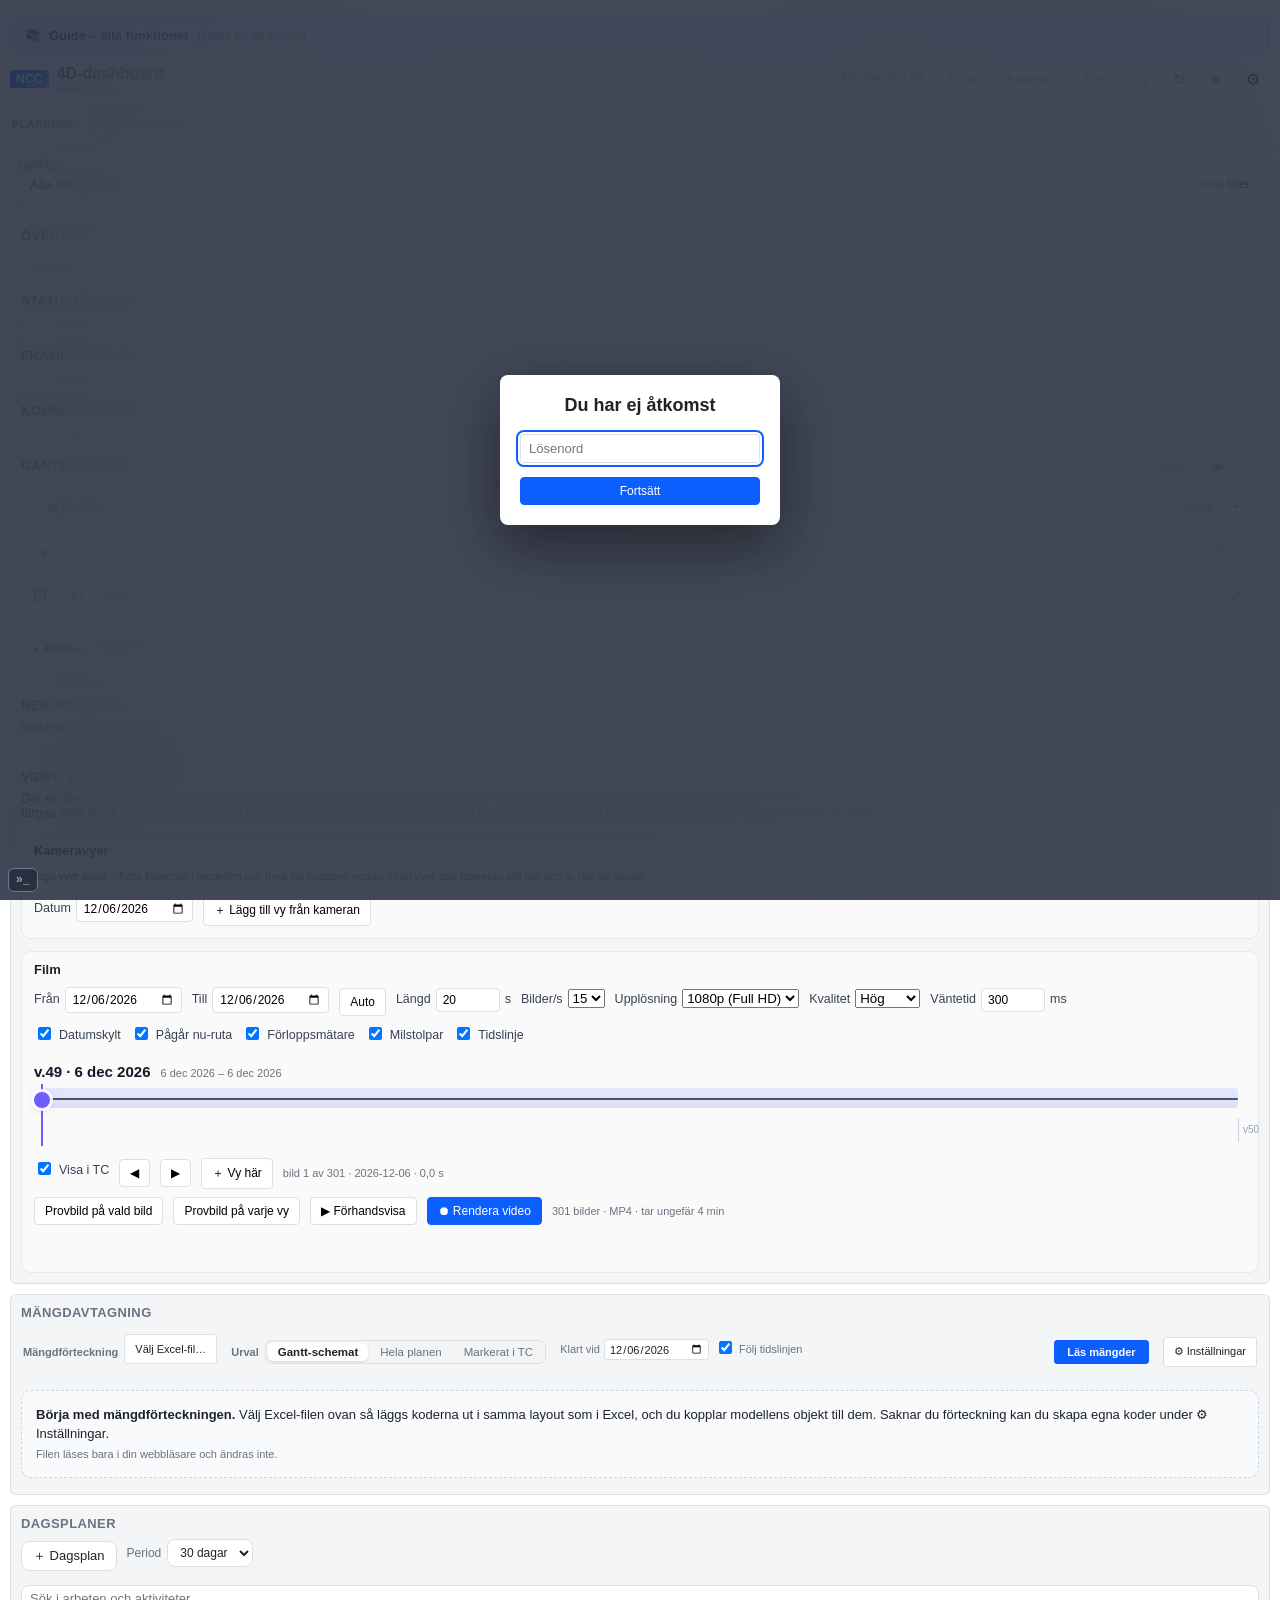
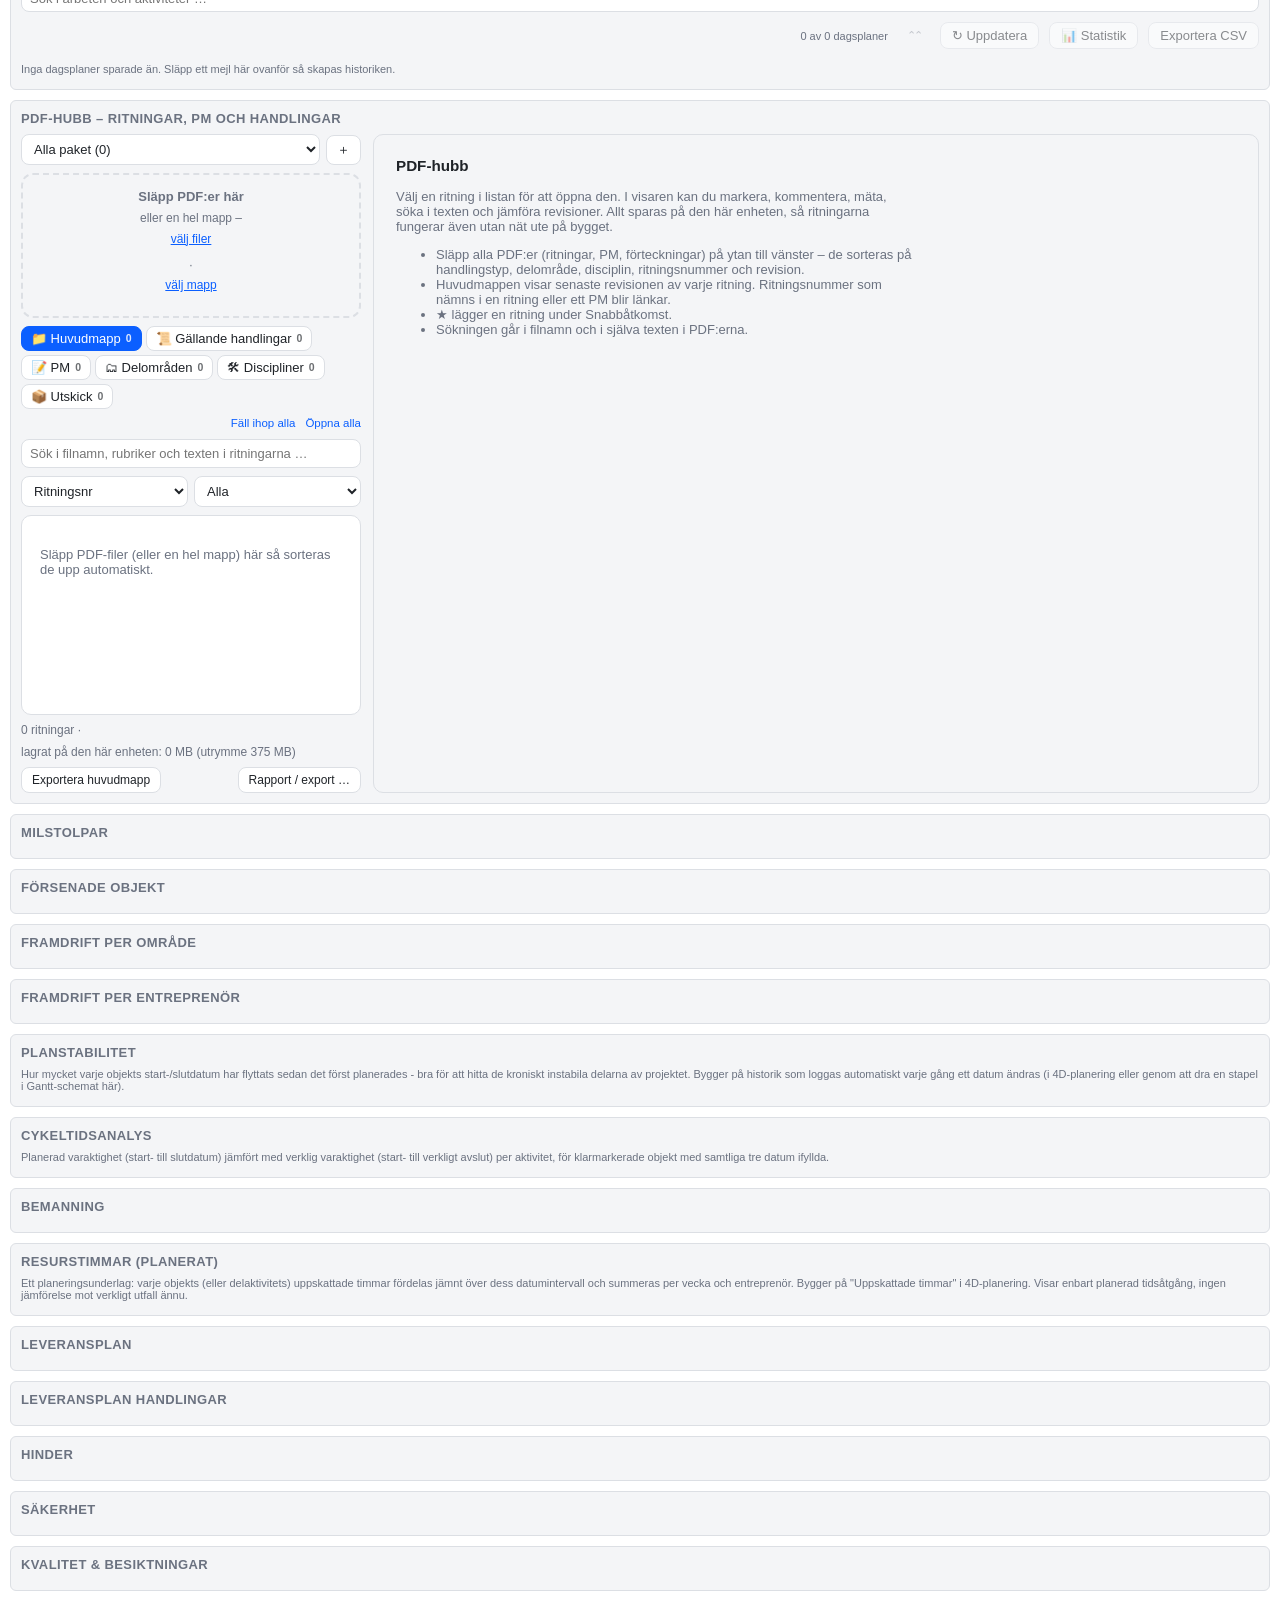
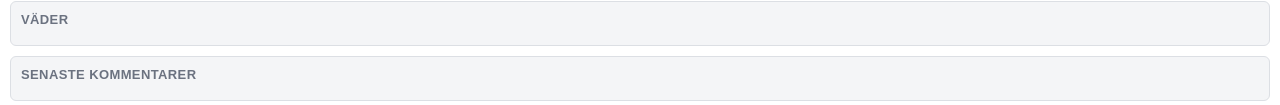
==== docs/index.html @ 1ae5a92c "3D-styrning av: skyddet håller alltid, och av återställer alltid modellen - Skyddet är nu en Proxy s" ====
<!DOCTYPE html>
<html lang="sv">
<head>
  <script>try{var __t=localStorage.getItem('4ddash-theme');if(__t==='dark'||(__t==='auto'&&matchMedia('(prefers-color-scheme: dark)').matches))document.documentElement.setAttribute('data-theme','dark');}catch(e){}</script>
<meta charset="UTF-8" />
<title>4D-dashboard</title>
<!-- Hemskärmsapp (Victor 2026-10-08): lagd på iPadens hemskärm öppnas dashboarden utan webbläsarens fält –
     helskärm hela tiden, utan systemets helskärm som ett svep nedåt kan stänga. -->
<link rel="manifest" href="app.webmanifest" />
<meta name="apple-mobile-web-app-capable" content="yes" />
<meta name="mobile-web-app-capable" content="yes" />
<meta name="apple-mobile-web-app-title" content="4D-dashboard" />
<meta name="apple-mobile-web-app-status-bar-style" content="default" />
<meta name="theme-color" content="#0f2f73" />
<link rel="apple-touch-icon" href="icon-180.png" />
<link rel="stylesheet" href="style.css?v=20261030163050" />
<script>
/* Självläkning mot webbläsarens cache (Trimble Connect visar ibland en gammal index.html): jämför den inbyggda versionen med version.txt
   (hämtas alltid färsk) och laddar om en enda gång om de skiljer sig. */
(function () {
  window.addEventListener("load", function () {
    try {
      var s = document.querySelector('script[src^="app.js"]'), cur = s ? (s.getAttribute("src").split("v=")[1] || "") : "";
      if (!cur || !window.fetch) return;
      fetch("version.txt?t=" + Date.now(), { cache: "no-store" }).then(function (r) { return r.ok ? r.text() : ""; }).then(function (v) {
        v = (v || "").trim(); if (!/^\d+$/.test(v) || v === cur) return;
        var last = 0; try { last = Number(sessionStorage.getItem("4ddash-selfreload") || 0); } catch (e) { /* */ }
        if (Date.now() - last < 120000) return; // högst en omladdning per två minuter – ingen slinga
        try { sessionStorage.setItem("4ddash-selfreload", String(Date.now())); } catch (e) { /* */ }
        location.reload();
      }).catch(function () { /* offline: inget */ });
    } catch (e) { /* */ }
  });
})();
</script>
<script src="error-guard.js"></script>
<script src="https://components.connect.trimble.com/trimble-connect-workspace-api/index.js"></script>
</head>
<body>

  <!-- Lösenordsgrind - visas tills rätt lösenord angetts, se app.js -->
  <div id="accessGate" class="access-gate">
    <div class="access-box">
      <h2>Du har ej åtkomst</h2>
      <input type="password" id="accessPassword" autocomplete="off" placeholder="Lösenord" />
      <div id="accessError" class="warning hidden">Fel lösenord.</div>
      <button id="btnAccessSubmit" class="primary">Fortsätt</button>
    </div>
  </div>

  <div id="app">

    <details id="appGuide" class="app-guide">
      <summary><span class="app-guide-ic">📚</span> Guide – alla funktioner <span class="app-guide-sub">(klicka för att öppna)</span></summary>
      <div class="app-guide-body">
        <p>Kort översikt. <a href="guide.html" target="_blank" rel="noopener">Öppna hela guiden →</a></p>
        <ul>
          <li><b>Gantt-schema</b>: <i>Staplar</i>/<i>Tavla</i>, period, gruppera, färga, filter och sök (🔍), baseline och verkligt, pilar, <b>Uppdatera</b>, <b>Helskärm</b> (⛶) och <b>Dölj knappar</b>. <a href="guide.html#gantt" target="_blank" rel="noopener">Guide</a></li>
          <li><b>3D-lägen</b> (raden <i>3D</i> över Gantten): <b>Alla</b> · <b>Kopplade</b> · <b>Okopplade</b> · <b>⏱ Tid</b>. <b>Läs in modeller</b> läser in modellerna aktiviteterna är kopplade till. <a href="guide.html#tid" target="_blank" rel="noopener">Guide</a></li>
          <li><b>⏱ Tid</b>: dragstreck över Gantten, spelare, Från/Till/Auto, färger och <b>opacitet per status</b> (0 = osynligt), <i>Klart</i>-opacitet, <i>Kommande</i>, <b>Pulsera pågående</b> (▾), <b>Markera pågående</b>. Tidslinje-ikonen vid Helskärm slår på dragaren även med dolda knappar.</li>
          <li><b>Ctrl-klick</b> på flera aktiviteter: <i>Visa i 3D</i> / <i>Bara dessa</i>. <b>💬 Bubblor</b>: info-bubbla vid objekten i TC.</li>
          <li><b>Redigera</b>: dra/dubbelklicka, <i>Väntar på</i> med glapp, <b>＋ Aktivitet</b>, <b>Temporär</b>, <b>Rivning</b>, <b>Egen färg efter slut</b>, <b>Objekt i aktiviteten</b> (✕ tar bort ett objekt). <a href="guide.html#redigera" target="_blank" rel="noopener">Guide</a></li>
          <li><b>⇪ Exportera till Powerproject</b>: MS Project-XML (på en mall från Powerproject), med valfria beroenden och resurser.</li>
          <li><b>Video editor</b> (block under Resurskurvan): kameravyer på datum, provbilder (reglaget hoppar TC-vyn), förhandsvisning och rendering upp till 4K med grafik. <a href="guide.html#video" target="_blank" rel="noopener">Guide</a></li>
          <li><b>Mängdavtagning</b> (block under Video editor): betong (m³), form (m²), längd, vikt ur modellen för klara objekt enligt Ganttens regel; jämför mot mängdförteckningen (Excel) per post och byggnad; CSV. <a href="guide.html#mangd" target="_blank" rel="noopener">Guide</a></li>
          <li><b>Övriga block</b>: Översikt, Statusfördelning, Framdrift, Kommande veckor, Försenade, S-kurva, Cykeltid, <b>Resurskurva</b>, Milstolpar, Bemanning, Leveranser, Säkerhet, Kvalitet, Hinder, Väder. <a href="guide.html#ovrigt" target="_blank" rel="noopener">Guide</a></li>
          <li><b>Samspel med 4D-planering</b>: dashboardens Gantt har företräde i TC:s 3D-vy. Medan ett 3D-läge är på ändrar 4D-planering inget i modellen, och dess reglage flyttar Tid-lägets datum här.</li>
          <li><b>Export</b>: Excel, Kalender (.ics), PDF och <b>🖨 Skriv ut</b> Gantt-schemat (A4/A3).</li>
        </ul>
      </div>
    </details>

    <!-- ===== Header ===== -->
    <header>
      <div class="header-brand">
        <span class="ncc-mark" title="NCC">NCC</span>
        <div class="header-titles">
          <h1>4D-dashboard</h1>
          <span class="made-by">Made by: VFA</span>
        </div>
      </div>
      <div class="header-actions">
        <label id="mgLabel" class="mg-sw" title="Huvudbrytare: av = dashboarden ändrar inte 3D-modellen i Trimble Connect (färger, dölj/visa, markering, kamera, bubblor). Slå på för att styra modellen. Är alltid av vid start."><input type="checkbox" id="mgSwitch" aria-label="3D-styrning"><i aria-hidden="true"></i><span>3D-styrning av</span></label>
        <button id="btnExportExcel" title="Exportera all data som CSV-filer (öppnas direkt i Excel)">Excel ⤓</button>
        <button id="btnExportIcs" title="Exportera milstolpar och leveransplan som .ics-kalenderfil (importera i Outlook/Google Kalender)">Kalender ⤓</button>
        <button id="btnExportPdf" title="Exportera/skriv ut dashboarden som PDF">PDF ⤓</button>
        <button id="btnCollapseAll" title="Minimera/expandera alla block">⊟</button>
        <button id="btnRefresh" title="Hämta senaste data">↻</button>
        <button id="btnTheme" title="Tema: ljust / mörkt / följ systemet">☀</button>
        <button id="btnSettings" title="Inställningar (GitHub-token, väder)">⚙</button>
      </div>
    </header>
    <div id="planSourceBar" class="plan-source" role="group" aria-label="Planering">
      <span class="plan-source-l">Planering</span>
      <div class="plan-source-seg">
        <button type="button" data-src="excel" title="4-veckorsplaneringen från Excel">📊 Excel-import</button>
        <button type="button" data-src="pp" title="Tidplanen från Asta Powerproject (importeras i 4D-planering → Import &amp; verktyg)">📅 Powerproject</button>
      </div>
    </div>
    <div id="connectionWarning" class="hint warning hidden"></div>
    <div id="lastUpdated" class="hint"></div>
    <div id="watchBanner" class="watch-banner hidden"></div>

    <!-- ===== Filtrering ===== -->
    <div id="filterBar" class="filter-bar">
      <label>Område
        <button type="button" id="filterAreaBtn" class="filter-multi" aria-haspopup="listbox">Alla områden ▾</button>
      </label>
      <label>Aktivitet
        <button type="button" id="filterActivityBtn" class="filter-multi" aria-haspopup="listbox">Alla aktiviteter ▾</button>
      </label>
      <label>Entreprenör
        <button type="button" id="filterContractorBtn" class="filter-multi" aria-haspopup="listbox">Alla entreprenörer ▾</button>
      </label>
      <label>Status
        <button type="button" id="filterStatusBtn" class="filter-multi" aria-haspopup="listbox" title="Visa bara aktiviteter med vald status (planerad, pågående, försenad, klar …)">Alla statusar ▾</button>
      </label>
      <label>Sparade filter
        <button type="button" id="filterSavedBtn" class="filter-multi" aria-haspopup="listbox" title="Spara det du filtrerat på (områden, aktiviteter, entreprenörer) och återställ det med ett klick">Sparade filter ▾</button>
      </label>
      <label>3D-modeller
        <button type="button" id="filterModelsBtn" class="filter-multi" aria-haspopup="listbox" title="Välj vilka modeller som visas i 3D-vyn (tänd/släck, som i Trimble Connect)">Modeller ▾</button>
      </label>
      <label title="Visa i 3D bara det som startar till och med datumet – resten visas som Kommande (eller är dolt om Kommande är av). Gäller 3D-läget Kopplade och Tid.">3D visa till
        <span class="fe-wrap"><input type="date" id="filterEndDate" class="fe-date" aria-label="3D: visa objekt till och med datum" /><button type="button" id="filterEndClear" class="fe-clear hidden" title="Ta bort slutdatum" aria-label="Ta bort slutdatum">×</button></span>
      </label>
      <button id="btnResetFilters" title="Rensa all filtrering">Rensa filter</button>
    </div>

    <!-- ===== Översikt (KPI:er) ===== -->
    <section class="panel" data-panel-id="overview">
      <h2>Översikt</h2>
      <div id="kpiGrid" class="kpi-grid"></div>
      <div id="statusDonut" class="status-donut"></div>
    </section>

    <!-- ===== Statusfördelning ===== -->
    <section class="panel" data-panel-id="status">
      <h2>Statusfördelning</h2>
      <div id="statusChart" class="status-chart"></div>
    </section>

    <!-- ===== S-kurva ===== -->
    <section class="panel" data-panel-id="scurve">
      <h2>Framdrift över tid</h2>
      <div id="scurveChart" class="scurve-chart"></div>
    </section>

    <!-- ===== Kommande veckor ===== -->
    <section class="panel" data-panel-id="lookahead">
      <h2>Kommande veckor</h2>
      <div id="lookaheadChart" class="lookahead-chart"></div>
    </section>

    <!-- ===== Gantt-schema ===== -->
    <section class="panel" data-panel-id="gantt">
      <h2>Gantt-schema</h2>
      <p id="ganttHelp" class="hint gantt-help hidden">Staplar: en rad per objekt (planerat start–slut). Klicka på pilen för att fälla ut
        delaktiviteter, eller på namnet för att markera objektet i 3D-modellen. Hovra en stapel för detaljer.
        Helger är skuggade och dagens datum är markerat. Tavla: aktiviteterna som post-it-lappar per vecka – en lapp
        sträcker sig över de veckor aktiviteten pågår, färgad efter entreprenör/område och med statusen i kanten.</p>

      <div class="gantt-fs-bar" aria-label="Helskärm">
          <div class="gantt-seg gantt-mode-seg" id="ganttModeSeg" role="group" aria-label="3D-läge">
                        <button type="button" data-gmode="off" aria-pressed="true" class="gantt-toolbar-btn gb-ico" title="Alla – rör inte modellen" aria-label="Alla"><svg class="gp-svg" viewBox="0 0 20 20" width="17" height="17" fill="none" stroke="currentColor" stroke-width="1.7" stroke-linecap="round" stroke-linejoin="round" aria-hidden="true"><path d="M10 2.5 16.5 6v8L10 17.5 3.5 14V6z"/><path d="M3.5 6 10 9.7 16.5 6M10 9.7v7.8"/></svg></button>
            <button type="button" data-gmode="isolate" aria-pressed="false" class="gantt-toolbar-btn gb-ico" title="Kopplade – bara det som är kopplat till schemat" aria-label="Kopplade"><svg class="gp-svg" viewBox="0 0 20 20" width="17" height="17" fill="none" stroke="currentColor" stroke-width="1.7" stroke-linecap="round" stroke-linejoin="round" aria-hidden="true"><path d="M8.5 11.5a3 3 0 0 0 4.2 0l2.6-2.6a3 3 0 0 0-4.2-4.2l-.9.9"/><path d="M11.5 8.5a3 3 0 0 0-4.2 0L4.7 11.1a3 3 0 0 0 4.2 4.2l.9-.9"/></svg></button>
            <button type="button" data-gmode="hide" aria-pressed="false" class="gantt-toolbar-btn gb-ico" title="Okopplade – dölj kopplade, visa bara det okopplade" aria-label="Okopplade"><svg class="gp-svg" viewBox="0 0 20 20" width="17" height="17" fill="none" stroke="currentColor" stroke-width="1.7" stroke-linecap="round" stroke-linejoin="round" aria-hidden="true"><path d="M8.5 11.5a3 3 0 0 0 4.2 0l2.6-2.6a3 3 0 0 0-4.2-4.2l-.9.9"/><path d="M11.5 8.5a3 3 0 0 0-4.2 0L4.7 11.1a3 3 0 0 0 4.2 4.2l.9-.9"/><path d="M3 3l14 14" stroke-width="2"/></svg></button>
            <button type="button" data-gmode="time" aria-pressed="false" class="gantt-toolbar-btn gb-ico" title="Tid – se läget ett visst datum" aria-label="Tid"><svg class="gp-svg" viewBox="0 0 20 20" width="17" height="17" fill="none" stroke="currentColor" stroke-width="1.7" stroke-linecap="round" stroke-linejoin="round" aria-hidden="true"><circle cx="10" cy="10.5" r="6.5"/><path d="M10 7v3.8l2.4 1.5M8 2.5h4"/></svg></button>
          </div>
          <span class="gfs-sep"></span>
          <span class="gfs-grp">
          <button type="button" id="ganttAssemblyBtn" class="gantt-toolbar-btn gb-ico"  title="Montageordning – stega genom aktiviteterna i byggordning, ett steg i taget, med 3D-modellen" aria-label="Montageordning" aria-pressed="false"><svg class="gp-svg" viewBox="0 0 20 20" width="17" height="17" fill="none" stroke="currentColor" stroke-width="1.7" stroke-linecap="round" stroke-linejoin="round" aria-hidden="true"><path d="M4 15V9h4v6M8 15V5h4v10M12 15V8h4v7M3 15h14"/></svg></button>
          <button type="button" id="ganttLoadModelsBtn" class="gantt-toolbar-btn gb-ico"  title="Modeller – läs in alla modeller som aktiviteterna är kopplade till" aria-label="Modeller"><svg class="gp-svg" viewBox="0 0 20 20" width="17" height="17" fill="none" stroke="currentColor" stroke-width="1.7" stroke-linecap="round" stroke-linejoin="round" aria-hidden="true"><path d="M10 2.5 16.5 6v8L10 17.5 3.5 14V6z"/><path d="M10 7v5m0 0-2-2m2 2 2-2"/></svg></button>
          <button type="button" id="ganttPpExportBtn" class="gantt-toolbar-btn gb-ico"  title="Till Powerproject – exportera aktiviteter (Microsoft Project-XML)" aria-label="Till Powerproject"><svg class="gp-svg" viewBox="0 0 20 20" width="17" height="17" fill="none" stroke="currentColor" stroke-width="1.7" stroke-linecap="round" stroke-linejoin="round" aria-hidden="true"><path d="M7 5H4.5v11h11V13"/><path d="M10 11 16.5 4.5M12 4h4.5v4.5"/></svg></button>
          <button type="button" id="ganttPrintBtn" class="gantt-toolbar-btn gb-ico"  title="Skriv ut – skriv ut Gantt-schemat eller spara det som PDF, med rubrik, förklaring och tidshuvud på varje sida" aria-label="Skriv ut"><svg class="gp-svg" viewBox="0 0 20 20" width="17" height="17" fill="none" stroke="currentColor" stroke-width="1.7" stroke-linecap="round" stroke-linejoin="round" aria-hidden="true"><path d="M6 7V3h8v4M6 13H3.5V8h13v5H14"/><rect x="6" y="11" width="8" height="6" rx="1"/></svg></button>
          <button type="button" id="ganttFullBtn" class="gantt-toolbar-btn gb-ico"  title="Helskärm – visa Gantt-schemat i helskärm (Esc stänger)" aria-label="Helskärm"><svg class="gp-svg" viewBox="0 0 20 20" width="17" height="17" fill="none" stroke="currentColor" stroke-width="1.7" stroke-linecap="round" stroke-linejoin="round" aria-hidden="true"><path d="M3.5 7.5v-4h4M16.5 7.5v-4h-4M3.5 12.5v4h4M16.5 12.5v4h-4"/></svg></button>
          </span>
          <span class="gfs-sep"></span>
          <span class="gfs-grp">
          <button type="button" id="ganttTimeAuto" class="gantt-toolbar-btn gb-ico"  title="Hela spannet (auto)" aria-label="Hela spannet (auto)"><svg class="gp-svg" viewBox="0 0 20 20" width="17" height="17" fill="none" stroke="currentColor" stroke-width="1.7" stroke-linecap="round" stroke-linejoin="round" aria-hidden="true"><path d="M3 10h14M6 7l-3 3 3 3M14 7l3 3-3 3"/></svg></button>
          <button type="button" id="ganttScaleBtn" class="gantt-toolbar-btn gb-ico" aria-haspopup="true" title="Färgskala efter datum – objekten färgas från tidig till sen start (eller slut) mellan två färger du väljer" aria-label="Färgskala efter datum"><svg class="gp-svg" viewBox="0 0 20 20" width="17" height="17" fill="none" stroke="currentColor" stroke-width="1.7" stroke-linecap="round" stroke-linejoin="round" aria-hidden="true"><rect x="3" y="6" width="14" height="8" rx="2"/><path d="M7 6v8M11 6v8M15 6v8" opacity=".55"/></svg><span class=gb-caret>▾</span></button>
          <button type="button" id="ganttStrictBtn" class="gantt-toolbar-btn gb-ico" aria-pressed="false" title="Följ datum – färgen följer strikt start- och slutdatumen (planerad före start, pågående mellan, klar efter slut) och struntar i framdriften i procent" aria-label="Följ datum"><svg class="gp-svg" viewBox="0 0 20 20" width="17" height="17" fill="none" stroke="currentColor" stroke-width="1.7" stroke-linecap="round" stroke-linejoin="round" aria-hidden="true"><rect x="3" y="4.5" width="14" height="12" rx="2"/><path d="M3 8.5h14M7 3v3M13 3v3M7.5 12.5l2 2 3.5-3.5"/></svg></button>
          <div class="gantt-time-menu-wrap">
            <button type="button" id="ganttTimeMenuBtn" class="gantt-toolbar-btn gb-ico" aria-expanded="false" aria-haspopup="true" title="Färger & visning – färger, opacitet, Kommande, Pulsera och Markera pågående" aria-label="Färger & visning"><svg class="gp-svg" viewBox="0 0 20 20" width="17" height="17" fill="none" stroke="currentColor" stroke-width="1.7" stroke-linecap="round" stroke-linejoin="round" aria-hidden="true"><path d="M4 6h7M15 6h1M4 14h2M10 14h6"/><circle cx="13" cy="6" r="1.8"/><circle cx="8" cy="14" r="1.8"/></svg><span class=gb-caret>▾</span></button>
            <div id="ganttTimeMenu" class="gantt-time-menu hidden" role="dialog" aria-label="Färger och visning">
              <div class="gtm-title">Färger och opacitet</div>
          <div class="gtm-grid">
            <span class="gtm-h"></span><span class="gtm-h">Färg</span><span class="gtm-h">Opacitet</span>
            <span>Pågående</span><input type="color" data-tcol="pagaende" title="Färg: pågående" aria-label="Färg pågående" /><input type="range" class="gantt-tc-op" data-topc="pagaende" min="0" max="100" step="5" value="100" aria-label="Opacitet pågående" />
            <span>Försenad</span><input type="color" data-tcol="forsenad" title="Färg: försenad (har börjat men mindre än 1 % framdrift)" aria-label="Färg försenad" /><input type="range" class="gantt-tc-op" data-topc="forsenad" min="0" max="100" step="5" value="100" aria-label="Opacitet försenad" />
            <span>Klart</span><input type="color" data-tcol="klar" title="Färg: klart" aria-label="Färg klart" /><span class="gtm-doneop"><input type="range" id="ganttTimeDoneOp" min="0" max="100" step="5" value="30" aria-label="Opacitet klart" /> <b id="ganttTimeDoneOpVal">30</b>%</span>
            <span>Kommande</span><input type="color" data-tcol="planerad" title="Färg: kommande" aria-label="Färg kommande" /><input type="range" class="gantt-tc-op" data-topc="planerad" min="0" max="100" step="5" value="100" aria-label="Opacitet kommande" />
          </div>
<div class="gtm-title">Visning</div>
          <div class="gtm-opts">
          <label class="gtm-opt" title="Staplarna visas som den nya tidslinjen (en rad per aktivitet, kritisk väg, kedjor, bilder). Av = de gamla staplarna"><input type="checkbox" id="ganttTimelineOn" checked /><i class="gtm-sw" aria-hidden="true"></i><span class="gtm-t">Ny tidslinje (Staplar)</span></label>
          <label class="gtm-opt" title="Tidslinjen startar alltid på dagens datum och fyra veckor framåt när Gantt-schemat öppnas (Från/Till kan ändras efteråt)"><input type="checkbox" id="ganttTimeStartToday" /><i class="gtm-sw" aria-hidden="true"></i><span class="gtm-t">Starta på idag + 4 v</span></label>
          <label class="gtm-opt" title="Visa det som inte startat, i kommande-färgen"><input type="checkbox" id="ganttTimeFuture" /><i class="gtm-sw" aria-hidden="true"></i><span class="gtm-t">Kommande</span></label>
          <label class="gtm-opt" title="Pågående objekt färgas i sin entreprenörs färg (samma färger som entreprenörsraden och tavlan) i stället för pågående-färgen – så ser du vem som är var vid det här datumet. Försenade behåller sin färg."><input type="checkbox" id="ganttTimeByCon" /><i class="gtm-sw" aria-hidden="true"></i><span class="gtm-t">Pågående i entreprenörens färg</span></label>
          <label class="gtm-opt" title="Ingen färgning: alla objekt behåller originalfärgerna när du flyttar tidslinjen. Det som inte har startat är fortfarande dolt (eller svagt med Kommande), så du ser bara framdriften."><input type="checkbox" id="ganttTimeNoColor" /><i class="gtm-sw" aria-hidden="true"></i><span class="gtm-t">Ingen färgning (originalfärger)</span></label>
          <label class="gtm-opt" title="Klara objekt återgår till färgen de har i originalmodellen (IFC-filen) i stället för klart-färgen. Egen färg efter slut på en aktivitet gäller fortfarande."><input type="checkbox" id="ganttTimeDoneOrig" /><i class="gtm-sw" aria-hidden="true"></i><span class="gtm-t">Klart i originalfärg</span></label>
          <div class="gtm-opt gtm-opt-split"><label class="gtm-opt-in" title="Pågående objekt pulserar (ljust gult) i 3D – så ser du direkt vad som händer nu"><input type="checkbox" id="ganttTimePulse" /><i class="gtm-sw" aria-hidden="true"></i><span class="gtm-t">Pulsera pågående</span></label><button type="button" id="ganttPulseCfgBtn" class="gtm-gear" title="Färger, hastighet, stil och styrka för pulsen" aria-label="Pulsinställningar"><svg viewBox="0 0 20 20" width="14" height="14" fill="none" stroke="currentColor" stroke-width="1.7" stroke-linecap="round" stroke-linejoin="round" aria-hidden="true"><circle cx="10" cy="10" r="2.5"/><path d="M10 2.5v2M10 15.5v2M2.5 10h2M15.5 10h2M4.7 4.7l1.4 1.4M13.9 13.9l1.4 1.4M4.7 15.3l1.4-1.4M13.9 6.1l1.4-1.4"/></svg></button></div>
          <label class="gtm-opt" title="Markera de pågående objekten med Trimble Connects egen markering – de lyses upp. Ett klick i modellen byter markering."><input type="checkbox" id="ganttTimeSelAct" /><i class="gtm-sw" aria-hidden="true"></i><span class="gtm-t">Markera pågående</span></label>
          </div>
            </div>
          </div>
          </span>
          <span class="gfs-sep"></span>
        <button type="button" id="ganttFsTime" aria-pressed="false" title="Tidslinjedragaren över Gantt-schemat – av/på, även när knapparna är dolda (3D följer med)"><svg viewBox="0 0 20 20" width="14" height="14" fill="none" stroke="currentColor" stroke-width="1.8" stroke-linecap="round" stroke-linejoin="round" aria-hidden="true"><path d="M10 2.5v15"/><rect x="6" y="2" width="8" height="4" rx="2" fill="currentColor" stroke="none"/><path d="M3 10h2.5M14.5 10H17"/></svg></button>
        <button type="button" id="ganttOpen3d" title="Öppna 3D-editorn (lägesplanen) i ett eget fönster – med samma tidplan"><svg viewBox="0 0 20 20" width="15" height="15" fill="none" stroke="currentColor" stroke-width="1.7" stroke-linecap="round" stroke-linejoin="round" aria-hidden="true"><path d="M10 2.2 17 6v8l-7 3.8L3 14V6z"/><path d="M3 6l7 3.9L17 6M10 9.9v7.9"/></svg><span class="gfs-l">3D</span></button>
        <button type="button" id="ganttPhotoBtn" title="Ta ett foto på 3D-vyn och lägg på bubblor för markerade (annars pågående) aktiviteter – sparas som bild"><svg viewBox="0 0 20 20" width="15" height="15" fill="none" stroke="currentColor" stroke-width="1.7" stroke-linecap="round" stroke-linejoin="round" aria-hidden="true"><path d="M3 6.5h3l1.4-2h5.2l1.4 2h3v9.3H3z"/><circle cx="10" cy="11" r="2.9"/></svg><span class="gfs-l">Foto</span></button>
        <button type="button" id="ganttAskAi" title="Fråga AI – skapa en HTML-fil med tidplanen som du ger Claude, och läs in Claudes förslag på omplanering (ingen API-kostnad)"><svg viewBox="0 0 20 20" width="15" height="15" fill="none" stroke="currentColor" stroke-width="1.7" stroke-linecap="round" stroke-linejoin="round" aria-hidden="true"><path d="M4 4h12v9H9l-3.5 3v-3H4z"/><path d="M8 7.5h4M8 10h2.5"/></svg><span class="gfs-l">Fråga AI</span></button>
        <button type="button" id="ganttViewsBtn" title="Spara hur Gantt-schemat ser ut just nu som en vy – och hämta tillbaka den senare"><svg viewBox="0 0 20 20" width="15" height="15" fill="none" stroke="currentColor" stroke-width="1.7" stroke-linecap="round" stroke-linejoin="round" aria-hidden="true"><path d="M4 3h9.5L17 6.5V17H4z"/><path d="M7 3v4.5h6V3M7 17v-5h7v5"/></svg><span class="gfs-l">Vyer</span></button>
        <button type="button" id="dpOpenBtn" title="Dagsplan – importera underentreprenörens dagsplan, justera den och exportera till HTML" aria-label="Dagsplan"><svg class="gp-svg" viewBox="0 0 20 20" width="15" height="15" fill="none" stroke="currentColor" stroke-width="1.7" stroke-linecap="round" stroke-linejoin="round" aria-hidden="true"><circle cx="7" cy="6" r="2.2"/><path d="M3 16c.4-2.8 2.2-4 4-4s3.6 1.2 4 4"/><circle cx="14" cy="7.5" r="1.8"/><path d="M13 12.2c2.3-.4 3.8.8 4.2 3.3"/></svg></button>
          <button type="button" id="ganttRefreshBtn" class="gantt-toolbar-btn gantt-refresh-btn gb-ico" title="Uppdatera – hämta senaste data (aktiviteter, framdrift, kopplingar)" aria-label="Uppdatera"><svg class="gantt-refresh-ico" viewBox="0 0 24 24" width="15" height="15" fill="none" stroke="currentColor" stroke-width="2.2" stroke-linecap="round" stroke-linejoin="round" aria-hidden="true"><path d="M20 11a8 8 0 0 0-14.3-4.6L4 8"/><path d="M4 3v5h5"/><path d="M4 13a8 8 0 0 0 14.3 4.6L20 16"/><path d="M20 21v-5h-5"/></svg><span class="gantt-refresh-lbl">Uppdatera</span></button>
        <button type="button" id="ganttFsTools" title="Dölj knapparna – färgförklaringen ligger kvar" aria-label="Dölj knappar"><svg class="gp-svg" viewBox="0 0 20 20" width="14" height="14" fill="none" stroke="currentColor" stroke-width="1.7" stroke-linecap="round" stroke-linejoin="round" aria-hidden="true"><path d="M2 10s3.2-5.5 8-5.5S18 10 18 10s-3.2 5.5-8 5.5S2 10 2 10z"/><circle cx="10" cy="10" r="2.4"/><path d="M3.5 16.5l13-13"/></svg></button>
        <button type="button" id="ganttFsEnter" title="Helskärm" aria-label="Helskärm"><svg class="gp-svg" viewBox="0 0 20 20" width="14" height="14" fill="none" stroke="currentColor" stroke-width="1.7" stroke-linecap="round" stroke-linejoin="round" aria-hidden="true"><path d="M3.5 7.5v-4h4M16.5 7.5v-4h-4M3.5 12.5v4h4M16.5 12.5v4h-4"/></svg></button>
        <button type="button" id="ganttFsClose" title="Stäng helskärm (Esc)" aria-label="Stäng helskärm"><svg class="gp-svg" viewBox="0 0 20 20" width="14" height="14" fill="none" stroke="currentColor" stroke-width="1.8" stroke-linecap="round" aria-hidden="true"><path d="M5 5l10 10M15 5 5 15"/></svg></button>
      </div>
      <div class="gantt-head">
        <div class="gantt-head-row">
          <div class="gantt-seg" role="tablist" aria-label="Visningsläge">
            <button type="button" class="gantt-seg-btn" data-gantt-view="bars" role="tab">▤ Staplar</button>
            <button type="button" class="gantt-seg-btn" data-gantt-view="board" role="tab">🗒 Tavla</button>
            <button type="button" class="gantt-seg-btn" data-gantt-view="montage" role="tab" title="Montageordning: planera, spara och spela upp byggordningar">🧩 Montageordning</button>
          </div>
          <label class="gantt-toolbar-field">Gruppera
            <select id="ganttGroupBy">
              <option value="">Inget</option>
              <option value="area">Område</option>
              <option value="contractor">Entreprenör</option>
              <option value="activity">Aktivitet</option>
            </select>
          </label>
          <label class="gantt-toolbar-field gantt-bars-only">Sortera
            <select id="ganttSortBy">
              <option value="startDate">Startdatum</option>
              <option value="contractor">Entreprenör</option>
              <option value="status">Status</option>
              <option value="name">Namn</option>
            </select>
          </label>
          <label class="gantt-toolbar-field gantt-board-only">Färga efter
            <select id="ganttColorBy">
              <option value="contractor">Entreprenör</option>
              <option value="area">Område</option>
              <option value="activity">Aktivitet</option>
            </select>
          </label>
          <label class="gantt-toolbar-field gantt-search" title="Sök på område, aktivitet, namn eller entreprenör – flera ord = alla ska finnas. Esc rensar.">
            <input type="search" id="ganttSearch" placeholder="🔍 Sök område eller aktivitet…" autocomplete="off" aria-label="Sök i Gantt-schemat" />
          </label>
          <span id="ganttSearchCount" class="hint gantt-search-count"></span>
          <span class="gantt-head-spacer"></span>
          <div class="gantt-zoom-group" title="Ångra/gör om ändringar av datum (Ctrl+Z / Ctrl+Y)">
            <button type="button" id="ganttUndo" class="gantt-toolbar-btn" disabled>↶ Ångra</button>
            <button type="button" id="ganttRedo" class="gantt-toolbar-btn" disabled>↷ Gör om</button>
          </div>
          <button type="button" id="ganttDensityToggle" class="gantt-toolbar-btn gantt-bars-only">Kompakt</button>
          <div class="gantt-zoom-group gantt-bars-only">
            <button type="button" id="ganttZoomOut" class="gantt-toolbar-btn" title="Zooma ut">−</button>
            <button type="button" id="ganttZoomFit" class="gantt-toolbar-btn" title="Anpassa till bredden">Anpassa</button>
            <button type="button" id="ganttZoomIn" class="gantt-toolbar-btn" title="Zooma in">+</button>
          </div>
        </div>

        <div class="gantt-head-row gantt-head-sub gantt-time-row gantt-time-off" id="ganttTimeRow">
          <button type="button" id="ganttTimePlay" class="gantt-toolbar-btn" title="Spela upp">▶</button>
          <button type="button" id="ganttTimePrev" class="gantt-toolbar-btn gantt-step" title="Backa en dag" aria-label="Backa en dag">‹</button>
          <input type="range" id="ganttTimeSlider" class="gantt-time-slider" min="0" max="1" value="0" aria-label="Datum" />
          <button type="button" id="ganttTimeNext" class="gantt-toolbar-btn gantt-step" title="Fram en dag" aria-label="Fram en dag">›</button>
          <label class="gantt-toolbar-field"><input type="date" id="ganttTimeDate" aria-label="Datum" /></label>
          <button type="button" id="ganttTimeToday" class="gantt-toolbar-btn" title="Till idag">Idag</button>
          <label class="gantt-toolbar-field gantt-time-lim" title="Tidslinjens start">Från <input type="date" id="ganttTimeFrom" aria-label="Från" /></label>
          <label class="gantt-toolbar-field gantt-time-lim" title="Tidslinjens slut">Till <input type="date" id="ganttTimeTo" aria-label="Till" /></label>
          <span id="ganttTimeSum" class="hint gantt-time-sum"></span>
          <span id="ganttTime3dInfo" class="hint gantt-time-sum"></span>
        </div>

        <div class="gantt-head-row gantt-head-sub gantt-range-row">
          <span class="gantt-sub-label" title="Period som visas i schemat"><svg viewBox="0 0 20 20" width="16" height="16" fill="none" stroke="currentColor" stroke-width="1.7" stroke-linecap="round" aria-hidden="true"><rect x="3" y="4.5" width="14" height="12" rx="2"/><path d="M3 8.5h14M7 3v3M13 3v3"/></svg></span>
          <div class="gantt-chips">
            <button type="button" class="gantt-chip" data-gantt-weeks="4">4 v</button>
            <button type="button" class="gantt-chip" data-gantt-weeks="6">6 v</button>
            <button type="button" class="gantt-chip" data-gantt-weeks="13">3 mån</button>
            <button type="button" class="gantt-chip" data-gantt-weeks="26">6 mån</button>
            <button type="button" class="gantt-chip" data-gantt-weeks="52">12 mån</button>
            <button type="button" id="ganttRangeReset" class="gantt-chip" title="Hela spannet (auto)">Allt</button>
          </div>
          <label class="gantt-toolbar-field"><input type="date" id="ganttRangeStart" aria-label="Visa från" /></label>
          <span class="gantt-sub-dash">–</span>
          <label class="gantt-toolbar-field"><input type="date" id="ganttRangeEnd" aria-label="Visa till" /></label>
          <button type="button" id="ganttRangeApply" class="gantt-toolbar-btn gb-ico"  title="Använd perioden" aria-label="Använd perioden"><svg class="gp-svg" viewBox="0 0 20 20" width="17" height="17" fill="none" stroke="currentColor" stroke-width="1.7" stroke-linecap="round" stroke-linejoin="round" aria-hidden="true"><path d="M4.5 10.5l3.5 3.5 7.5-8"/></svg></button>
          <span id="ganttRangeStatus" class="hint gantt-range-status"></span>
          <span class="gantt-head-spacer"></span>
          <label aria-label="Visar verkliga start/slut som en strecka" class="gantt-pill gp-ico gantt-bars-only" title="Visar verkliga start/slut som en streckad stapel under den planerade">
            <input type="checkbox" id="ganttShowActual" /><svg class="gp-svg" viewBox="0 0 20 20" width="17" height="17" fill="none" stroke="currentColor" stroke-width="1.7" stroke-linecap="round" stroke-linejoin="round" aria-hidden="true"><rect x="3" y="4.5" width="14" height="3.5" rx="1.5"/><path d="M3 13.5h3M8 13.5h3M13 13.5h4"/></svg>
          </label>
          <label aria-label="Visa baseline (en tidigare version av ti" class="gantt-pill gp-ico" title="Visa baseline (en tidigare version av tidplanen) som en grå stapel/linje under den planerade, och hur mycket aktiviteten flyttats">
            <input type="checkbox" id="ganttShowBaseline" /><svg class="gp-svg" viewBox="0 0 20 20" width="17" height="17" fill="none" stroke="currentColor" stroke-width="1.7" stroke-linecap="round" stroke-linejoin="round" aria-hidden="true"><path d="M5 17V3.5M5 4h9l-2 3 2 3H5"/></svg>
            <input type="color" id="ganttBaselineColor" class="gantt-bl-color" value="#f59e0b" title="Baseline-färg" aria-label="Baseline-färg" />
          </label>
          <label aria-label="Visa bara hur många dagar aktiviteterna " id="ganttBaselineDaysPill" class="gantt-pill gp-ico hidden" title="Visa bara hur många dagar aktiviteterna flyttats mot baseline (+5 d / −2 d) – utan baseline-linjerna">
            <input type="checkbox" id="ganttBaselineDays" /><svg class="gp-svg" viewBox="0 0 20 20" width="17" height="17" fill="none" stroke="currentColor" stroke-width="1.7" stroke-linecap="round" stroke-linejoin="round" aria-hidden="true"><path d="M10 3.5v8M6 7.5h8M6 15h8"/></svg>
          </label>
          <span id="ganttBlPick" class="gantt-bl-pick hidden" title="Vilken baseline som visas, och en andra att jämföra mot">
            <select id="ganttBaselineSel" aria-label="Baseline som visas"></select>
            <span class="hint">mot</span>
            <select id="ganttBaseline2Sel" aria-label="Jämför även med"></select>
            <input type="color" id="ganttBaselineColor2" class="gantt-bl-color" value="#2563eb" title="Färg för jämförelsen" aria-label="Färg för jämförelsen" />
          </span>
          <label aria-label="Lapparna på en rad (namn, aktivitet och " class="gantt-pill gp-ico gantt-board-only" title="Lapparna på en rad (namn, aktivitet och datum) – av: större lappar på flera rader">
            <input type="checkbox" id="ganttBoardOneLine" /><svg class="gp-svg" viewBox="0 0 20 20" width="17" height="17" fill="none" stroke="currentColor" stroke-width="1.7" stroke-linecap="round" stroke-linejoin="round" aria-hidden="true"><rect x="3" y="7.5" width="14" height="5" rx="1.5"/></svg>
          </label>
          <label aria-label="Visa hela namnet på alla lappar (av: hög" class="gantt-pill gp-ico gantt-board-only" title="Visa hela namnet på alla lappar (av: högst två rader – hela texten syns när du pekar på lappen)">
            <input type="checkbox" id="ganttBoardFull" /><svg class="gp-svg" viewBox="0 0 20 20" width="17" height="17" fill="none" stroke="currentColor" stroke-width="1.7" stroke-linecap="round" stroke-linejoin="round" aria-hidden="true"><text x="10" y="14.2" text-anchor="middle" font-size="11.5" font-weight="700" fill="currentColor" stroke="none" font-family="Segoe UI,Arial">Aa</text></svg>
          </label>
          <label aria-label="Pilar för kopplingarna, och att beroende" class="gantt-pill gp-ico" title="Pilar för kopplingarna, och att beroende aktiviteter glider med när du drar">
            <input type="checkbox" id="ganttShowArrows" /><svg class="gp-svg" viewBox="0 0 20 20" width="17" height="17" fill="none" stroke="currentColor" stroke-width="1.7" stroke-linecap="round" stroke-linejoin="round" aria-hidden="true"><path d="M4 6h5a3 3 0 0 1 3 3v5M9.5 11.5 12 14l2.5-2.5"/></svg>
          </label>
          <label aria-label="Dra i en stapel/lapp för att flytta den," class="gantt-pill gp-ico" title="Dra i en stapel/lapp för att flytta den, eller i dess kanter för att ändra start-/slutdatum. Sparas direkt till 4D-data (samma som ett sparat formulär i 4D-planering).">
            <input type="checkbox" id="ganttEditable" /><svg class="gp-svg" viewBox="0 0 20 20" width="17" height="17" fill="none" stroke="currentColor" stroke-width="1.7" stroke-linecap="round" stroke-linejoin="round" aria-hidden="true"><path d="M13.5 3.5l3 3L7 16l-4 1 1-4z"/></svg>
          </label>
        </div>
      </div>
      <div id="ganttEditableHint" class="hidden"></div>

      <div class="gantt-legend-row"><div id="ganttLegend" class="gantt-legend"></div><span id="ganttLegendActions" class="gantt-legend-actions"><button type="button" id="ganttAddBtn" class="gantt-toolbar-btn gantt-add-inline" title="Lägg till en egen aktivitet (samma uppbyggnad som de importerade) – högerklick på en lapp: Ny aktivitet efter den här">＋ Aktivitet</button><button type="button" id="ganttUncoupledBtn" class="gantt-toolbar-btn gantt-add-inline" aria-pressed="false" title="Visa bara aktiviteter som ännu inte är kopplade till något objekt i modellen"><svg class="gp-svg" viewBox="0 0 20 20" width="14" height="14" fill="none" stroke="currentColor" stroke-width="1.7" stroke-linecap="round" stroke-linejoin="round" aria-hidden="true"><path d="M8.5 11.5a3 3 0 0 0 4.2 0l2.6-2.6a3 3 0 0 0-4.2-4.2l-.9.9"/><path d="M11.5 8.5a3 3 0 0 0-4.2 0L4.7 11.1a3 3 0 0 0 4.2 4.2l.9-.9"/><path d="M3 3l14 14" stroke-width="2"/></svg><span>Ej kopplade <b id="ganttUncoupledN"></b></span></button><button type="button" id="ganttOwnBtn" class="gantt-toolbar-btn gantt-add-inline" aria-pressed="false" title="Egna aktiviteter – visa alla, släck egna eller visa bara egna (de jag skapat själv, inte de från Powerproject eller Excel)" aria-haspopup="menu"><svg class="gp-svg" viewBox="0 0 20 20" width="14" height="14" fill="none" stroke="currentColor" stroke-width="1.7" stroke-linecap="round" stroke-linejoin="round" aria-hidden="true"><circle cx="10" cy="7" r="3"/><path d="M4 16.5c.8-3 3.3-4.5 6-4.5s5.2 1.5 6 4.5"/></svg><span>Egna <b id="ganttOwnN"></b> <em class="gantt-own-state"></em></span><span class="gantt-own-caret" aria-hidden="true">▾</span></button></span></div>
      <div id="ganttNotes" class="hint"></div>
      <div id="ganttChart" class="gantt-chart"></div>
    </section>

    <!-- ===== Resurskurva (resurser per vecka, följer Gantt-schemats urval) ===== -->
    <section class="panel" data-panel-id="resource-curve">
      <h2>Resurskurva</h2>
      <div id="resourceCurve" class="resource-curve"></div>
    </section>

    <!-- ===== Video editor (film av tidplanen på TC-modellen) ===== -->
    <section class="panel" data-panel-id="video-editor">
      <h2>Video editor</h2>
      <div id="videoEditor" class="video-editor"></div>
    </section>

    <!-- ===== Mängdavtagning (mängder ur modellen, för jämförelse mot mängdförteckningen) ===== -->
    <section class="panel" data-panel-id="quantities">
      <h2>Mängdavtagning</h2>
      <div id="qtyBox" class="qty-box"></div>
    </section>

    <!-- ===== Dagsplaner: släpp mejlet, historik och koppling till modellen ===== -->
    <section class="panel" data-panel-id="dayplans">
      <h2>Dagsplaner</h2>
      <div id="dpBox" class="dph-box"></div>
    </section>

    <!-- ===== Granskning (PDF): PM med ritningar, visare och markeringar ===== -->
    <section class="panel" data-panel-id="review">
      <h2>PDF-hubb – ritningar, PM och handlingar</h2>
      <div id="revBox" class="rv-box"><p class="rv-empty">Laddar …</p></div>
    </section>

    <!-- ===== Milstolpar ===== -->
    <section class="panel" data-panel-id="milestones">
      <h2>Milstolpar</h2>
      <div id="milestonesList" class="milestones-list"></div>
    </section>

    <!-- ===== Försenade objekt ===== -->
    <section class="panel" data-panel-id="delayed">
      <h2>Försenade objekt</h2>
      <div id="delayedList" class="delayed-list"></div>
    </section>

    <!-- ===== Framdrift per område ===== -->
    <section class="panel" data-panel-id="area-progress">
      <h2>Framdrift per område</h2>
      <div id="areaProgress" class="progress-chart"></div>
    </section>

    <!-- ===== Framdrift per entreprenör ===== -->
    <section class="panel" data-panel-id="contractor-progress">
      <h2>Framdrift per entreprenör</h2>
      <div id="contractorProgress" class="progress-chart"></div>
    </section>

    <!-- ===== Planstabilitet ===== -->
    <section class="panel" data-panel-id="stability">
      <h2>Planstabilitet</h2>
      <p class="hint">Hur mycket varje objekts start-/slutdatum har flyttats sedan det först planerades - bra för
        att hitta de kroniskt instabila delarna av projektet. Bygger på historik som loggas automatiskt varje
        gång ett datum ändras (i 4D-planering eller genom att dra en stapel i Gantt-schemat här).</p>
      <div id="stabilityList" class="stability-list"></div>
    </section>

    <!-- ===== Cykeltidsanalys ===== -->
    <section class="panel" data-panel-id="cycle-time">
      <h2>Cykeltidsanalys</h2>
      <p class="hint">Planerad varaktighet (start- till slutdatum) jämfört med verklig varaktighet (start- till
        verkligt avslut) per aktivitet, för klarmarkerade objekt med samtliga tre datum ifyllda.</p>
      <div id="cycleTimeChart" class="cycle-time-chart"></div>
    </section>

    <!-- ===== Bemanning ===== -->
    <section class="panel" data-panel-id="staffing">
      <h2>Bemanning</h2>
      <div id="staffingChart" class="staffing-chart"></div>
    </section>

    <!-- ===== Resurstimmar ===== -->
    <section class="panel" data-panel-id="resource-hours">
      <h2>Resurstimmar (planerat)</h2>
      <p class="hint">Ett planeringsunderlag: varje objekts (eller delaktivitets) uppskattade timmar fördelas jämnt
        över dess datumintervall och summeras per vecka och entreprenör. Bygger på "Uppskattade timmar" i
        4D-planering. Visar enbart planerad tidsåtgång, ingen jämförelse mot verkligt utfall ännu.</p>
      <div id="resourceHoursChart" class="reshours-chart"></div>
    </section>

    <!-- ===== Leveransplan ===== -->
    <section class="panel" data-panel-id="deliveries">
      <h2>Leveransplan</h2>
      <div id="deliveriesList" class="deliveries-list"></div>
    </section>

    <!-- ===== Leveransplan handlingar ===== -->
    <section class="panel" data-panel-id="document-deliveries">
      <h2>Leveransplan handlingar</h2>
      <div id="documentDeliveriesList" class="deliveries-list"></div>
    </section>

    <!-- ===== Hinder ===== -->
    <section class="panel" data-panel-id="blockers">
      <h2>Hinder</h2>
      <div id="blockersList" class="blockers-list"></div>
    </section>

    <!-- ===== Säkerhet ===== -->
    <section class="panel" data-panel-id="safety">
      <h2>Säkerhet</h2>
      <div id="safetyFeed" class="safety-feed"></div>
    </section>

    <!-- ===== Kvalitet & besiktningar ===== -->
    <section class="panel" data-panel-id="inspections">
      <h2>Kvalitet &amp; besiktningar</h2>
      <div id="inspectionsList" class="inspections-list"></div>
    </section>

    <!-- ===== Väder ===== -->
    <section class="panel" data-panel-id="weather">
      <h2>Väder</h2>
      <div id="weatherPanel" class="weather-panel"></div>
    </section>

    <!-- ===== Senaste kommentarer ===== -->
    <section class="panel" data-panel-id="comments">
      <h2>Senaste kommentarer</h2>
      <div id="commentsFeed" class="comments-feed"></div>
    </section>

  </div>

  <!-- Inställningsdialog -->
  <div id="settingsDialog" class="dialog hidden">
    <div class="dialog-box">
      <h2>Inställningar</h2>
      <label>GitHub-token <input type="password" id="githubToken" placeholder="github_pat_..." /></label>
      <label>Latitud (väder, valfritt) <input type="text" id="settingsLatitude" placeholder="59.33" /></label>
      <label>Longitud (väder, valfritt) <input type="text" id="settingsLongitude" placeholder="18.06" /></label>
      <label>Platsnamn (väder, valfritt) <input type="text" id="settingsLocationName" placeholder="t.ex. Gällivare" /></label>
      <label>Bevakning: varna om en milstolpe ligger inom <input type="number" id="settingsWatchDays" min="0" step="1" style="width:4em" /> dagar</label>
      <p class="hint">En fine-grained token scopead till repot <strong>vfalk-NCC/4D-data</strong> – se GITHUB_TOKEN_SETUP.md
        för hur du skapar en (tar under en minut). Använd samma token som i 4D-planering, så visar dashboarden
        samma planeringsdata. Koordinaterna används bara för väderpanelen och sparas lokalt i webbläsaren.</p>

      <h2 style="margin-top:14px">Synliga block</h2>
      <p class="hint">Bocka ur ett block för att dölja det i dashboarden. Dolda block utesluts även ur Excel- och
        PDF-exporten. Sparas direkt i webbläsaren, ingen "Spara"-knapp behövs för detta val.</p>
      <div id="panelVisibilityList" class="panel-visibility-list"></div>

      <h2 style="margin-top:14px">Statusfärger</h2>
      <p class="hint">Anpassa färgerna som används för respektive status – i Gantt-schemat, cirkeldiagrammet och
        statusfördelningen. Sparas direkt i webbläsaren, ingen "Spara"-knapp behövs för detta val.</p>
      <div id="statusColorList" class="status-color-list"></div>
      <div class="row">
        <button type="button" id="btnResetStatusColors">Återställ standardfärger</button>
      </div>

      <div class="row" style="margin-top:14px">
        <button id="btnSaveSettings" class="primary">Spara</button>
        <button id="btnCloseSettings">Stäng</button>
      </div>
    </div>
  </div>

  <script src="github-storage.js"></script>
  <script src="ui-dialog.js?v=20261030163050"></script>
  <script src="hist-merge.js?v=20261030163050"></script>
  <script src="app.js?v=20261030163050"></script>
  <script src="resource-curve.js?v=20261030163050"></script>
  <script src="pp-export.js?v=20261030163050"></script>
  <script src="bubbles.js?v=20261030163050"></script>
  <script src="gantt-views.js?v=20261030163050"></script>
  <script src="photo-bubbles.js?v=20261030163050"></script>
  <script src="photo-bubbles-obj.js?v=20261030163050"></script>
  <script src="photo-bubbles-qt.js?v=20261030163050"></script>
  <script src="ask-ai.js?v=20261030163050"></script>
  <script src="gantt-timeline.js?v=20261030163050"></script>
  <script src="theme.js?v=20261030163050"></script>
  <script src="montage-templates.js?v=20261020192108"></script>
  <script src="montage-report-modern.js?v=20261020192108"></script>
  <script src="montage-report.js?v=20261020192108"></script>
  <script src="montage-egenkontroll.js?v=20261030163050"></script>
  <script src="montage.js?v=20261030163050"></script>
  <script src="model-guard.js?v=20261103090000"></script>
  <script src="status-filter.js?v=20261030163050"></script>
  <script src="video-gfx.js?v=20261030163050"></script>
  <script src="video-editor.js?v=20261030163050"></script>
  <script src="review.js?v=20261030163050"></script>
  <script src="review-viewer.js?v=20261030163050"></script>
  <script src="review-report.js?v=20261030163050"></script>
<script src="review-sync.js?v=20261030163050"></script>
  <script src="quantities.js?v=20261030163050"></script>
  <script src="quantities-mf.js?v=20261030163050"></script>
  <script src="quantities-ui.js?v=20261030163050"></script>
  <script src="planning-link.js?v=20261030163050"></script>
  <script src="dayplan.js?v=20261030163050"></script>
  <script src="dayplan-stats.js?v=20261030163050"></script>
  <script src="dayplan-history.js?v=20261030163050"></script>
  <script src="toolbar-dd.js?v=20261030163050"></script>
  <script src="console.js?v=20261030163050"></script>
</body>
</html>
---- docs/style.css ----
:root {
  --bg: #ffffff;
  --panel: #f4f5f7;
  --border: #dcdfe4;
  --text: #1f2328;
  --muted: #6b7280;
  --accent: #0b5fff;
  font-family: "Segoe UI", Arial, sans-serif;
}

* { box-sizing: border-box; }

body {
  margin: 0;
  background: var(--bg);
  color: var(--text);
  font-size: 13px;
}

#app { padding: 10px; }

/* Bevakningsbanner (renderWatchBanner) - alltid synlig direkt under
   headern så en försening/passerad milstolpe/beroenderisk syns utan att
   behöva scrolla ner till respektive panel. Se Victors förfrågan
   2026-09-21 om "ingen bevakning/notiser". */
.watch-banner {
  display: flex;
  flex-wrap: wrap;
  gap: 6px;
  margin: 0 0 8px;
}
.watch-item {
  border: none;
  border-radius: 5px;
  padding: 5px 10px;
  font-size: 11px;
  font-weight: 600;
  cursor: pointer;
  font-family: inherit;
}
.watch-item.ok { background: #eaf7ee; color: #15803d; cursor: default; }
.watch-item.warn { background: #fff4e5; color: #b45309; }
.watch-item.danger { background: #fdecea; color: #b3261e; }
.watch-item.danger:hover, .watch-item.warn:hover { filter: brightness(0.96); }

header {
  display: flex;
  align-items: center;
  justify-content: space-between;
  margin-bottom: 8px;
}
header h1 { font-size: 16px; margin: 0; }
header button { background: none; border: none; font-size: 16px; cursor: pointer; }

.header-brand { display: flex; align-items: center; gap: 8px; }
.header-actions { display: flex; align-items: center; gap: 4px; }
.header-actions #btnExportExcel,
.header-actions #btnExportIcs,
.header-actions #btnExportPdf {
  font-size: 11px;
  padding: 5px 8px;
}
.header-actions #btnCollapseAll {
  font-size: 14px;
  padding: 5px 8px;
}
.ncc-mark {
  flex: 0 0 auto;
  font-weight: 800;
  font-size: 12px;
  letter-spacing: .02em;
  color: #fff;
  background: var(--accent);
  padding: 3px 6px;
  border-radius: 3px;
  line-height: 1;
}
.header-titles { display: flex; flex-direction: column; line-height: 1.15; }
.header-titles h1 { font-size: 16px; margin: 0; }
.made-by { font-size: 9px; color: var(--muted); }

.panel {
  background: var(--panel);
  border: 1px solid var(--border);
  border-radius: 6px;
  padding: 10px;
  margin-bottom: 10px;
}
.panel h2 {
  font-size: 13px;
  margin: 0 0 8px 0;
  text-transform: uppercase;
  letter-spacing: .03em;
  color: var(--muted);
  display: flex;
  align-items: center;
  justify-content: space-between;
  gap: 8px;
}
.panel-collapse-btn {
  flex: 0 0 auto;
  width: 20px;
  height: 20px;
  padding: 0;
  border-radius: 3px;
  border: 1px solid var(--border);
  background: white;
  color: var(--muted);
  font-size: 12px;
  line-height: 1;
  display: inline-flex;
  align-items: center;
  justify-content: center;
  cursor: pointer;
  text-transform: none;
  letter-spacing: 0;
}
.panel-collapse-btn:hover { color: var(--text); background: var(--panel); }
.panel.collapsed { padding-bottom: 10px; }
.panel.collapsed > *:not(h2) { display: none !important; }
/* Dolt via "Synliga block" i Inställningar - till skillnad från
   minimering (.collapsed) ska ett dolt block INTE dyka upp i PDF-export/
   utskrift heller, se onExportPdf/@media print. */
.panel.panel-hidden { display: none !important; }

.panel-visibility-list {
  display: flex;
  flex-direction: column;
  gap: 4px;
  max-height: 220px;
  overflow-y: auto;
  margin: 6px 0 10px;
  padding: 8px;
  border: 1px solid var(--border);
  border-radius: 4px;
}
.panel-visibility-list label {
  display: flex;
  align-items: center;
  gap: 6px;
  font-size: 12px;
  font-weight: 400;
}

/* Statusfärger (Victors förfrågan 2026-09-17: kunna välja egna färger för
   ej planerad/planerad/pågående/försenad/klar/pausad) - samma listruta-
   mönster som Synliga block ovan, en <input type="color"> per status. */
.status-color-list {
  display: flex;
  flex-direction: column;
  gap: 6px;
  margin: 6px 0 10px;
  padding: 8px;
  border: 1px solid var(--border);
  border-radius: 4px;
}
.status-color-row {
  display: flex;
  align-items: center;
  gap: 8px;
  font-size: 12px;
  font-weight: 400;
  margin: 0;
}
.status-color-row input[type="color"] {
  width: 30px;
  height: 22px;
  padding: 0;
  border: 1px solid var(--border);
  border-radius: 4px;
  background: none;
  cursor: pointer;
  flex: 0 0 auto;
}

.hint { color: var(--muted); font-size: 11px; margin: 4px 0; }
.hint.warning { color: #e5484d; font-weight: 600; padding: 6px 8px; background: #fdeceb; border: 1px solid #f3c4c1; border-radius: 4px; }

label {
  display: block;
  margin-bottom: 6px;
  font-size: 12px;
}
input {
  width: 100%;
  padding: 4px 6px;
  border: 1px solid var(--border);
  border-radius: 4px;
  font-size: 12px;
  margin-top: 2px;
  font-family: inherit;
}
/* Kryssrutor ska INTE ärva width:100% - annars blir deras (osynliga)
   layoutbredd lika bred som hela sin flex-rad, vilket trycker undan
   text/etikett bredvid och gör att den radbryts konstigt trots gott om
   plats (hittat 2026-09-21 vid felsökning av det "röriga" Gantt-verktygs-
   fältet: en kryssruta hade en 66px bred osynlig layout-box). */
input[type="checkbox"] {
  width: auto;
  padding: 0;
  margin-top: 0;
}

.row { display: flex; gap: 6px; margin-top: 6px; }

button {
  padding: 6px 10px;
  border-radius: 4px;
  border: 1px solid var(--border);
  background: white;
  cursor: pointer;
  font-size: 12px;
}
button.primary {
  background: var(--accent);
  border-color: var(--accent);
  color: white;
}
button:hover { filter: brightness(0.97); }
button:disabled { opacity: 0.5; cursor: default; filter: none; }

.hidden { display: none !important; }

.dialog {
  position: fixed; inset: 0;
  z-index: 1100; /* över Gantt-schemats sticky-linjal och tavlans rubriker */
  background: rgba(0,0,0,0.35);
  display: flex; align-items: center; justify-content: center;
}
.dialog-box {
  background: white;
  padding: 16px;
  border-radius: 8px;
  width: 320px;
  max-height: 90vh;
  overflow-y: auto;
}

/* Lösenordsgrind - visas innan appen laddas, se ACCESS_PASSWORD i app.js.
   Enbart en klientsidesspärr, ingen riktig säkerhet - koden och all data
   är fortsatt synlig för den som öppnar utvecklarverktygen. */
.access-gate {
  position: fixed; inset: 0;
  background: rgba(15,23,42,0.94); /* nästan helt täckande om webbläsaren saknar backdrop-filter */
  display: flex; align-items: center; justify-content: center;
  z-index: 1000;
}
@supports ((backdrop-filter: blur(1px)) or (-webkit-backdrop-filter: blur(1px))) {
  .access-gate { background: rgba(15,23,42,0.78); -webkit-backdrop-filter: blur(70px) saturate(0.6); backdrop-filter: blur(70px) saturate(0.6); }
}
.access-box { box-shadow: 0 20px 60px rgba(0,0,0,.45); }
.access-box {
  background: white;
  padding: 20px;
  border-radius: 8px;
  width: 280px;
  text-align: center;
}
.access-box h2 { margin: 0 0 10px; font-size: 18px; }
.access-box input {
  width: 100%;
  margin: 8px 0;
  padding: 6px 8px;
  border: 1px solid var(--border);
  border-radius: 4px;
  font-size: 13px;
}
.access-box button {
  width: 100%;
  margin-top: 6px;
}
.access-box .warning { color: #e5484d; margin: 4px 0 0; }

/* ---------------------------------------------------------------------
   KPI-rutnät ("Översikt")
   ------------------------------------------------------------------- */
.kpi-grid {
  display: grid;
  grid-template-columns: repeat(2, 1fr);
  gap: 8px;
}
.kpi-tile {
  background: white;
  border: 1px solid var(--border);
  border-radius: 6px;
  padding: 10px;
  text-align: center;
}
.kpi-value {
  font-size: 22px;
  font-weight: 700;
  line-height: 1.1;
}
.kpi-label {
  font-size: 10px;
  color: var(--muted);
  margin-top: 2px;
  text-transform: uppercase;
  letter-spacing: .02em;
}
.kpi-tile.accent-done .kpi-value { color: #3fb950; }
.kpi-tile.accent-delayed .kpi-value { color: #e5484d; }
.kpi-tile.accent-progress .kpi-value { color: var(--accent); }

.status-donut { margin-top: 10px; }
.donut-wrap {
  display: flex;
  align-items: center;
  gap: 14px;
  flex-wrap: wrap;
}
.donut-svg { width: 120px; height: 120px; flex-shrink: 0; }
.donut-svg circle { transition: stroke-dasharray 0.3s ease; }
.donut-center-value { font-size: 22px; font-weight: 700; fill: var(--text); }
.donut-center-label { font-size: 8px; fill: var(--muted); text-transform: uppercase; letter-spacing: .03em; }
.donut-legend {
  display: flex;
  flex-direction: column;
  gap: 4px;
  flex: 1;
  min-width: 120px;
}
.donut-legend-row {
  display: flex;
  align-items: center;
  gap: 6px;
  font-size: 11px;
}
.donut-legend-swatch {
  width: 10px;
  height: 10px;
  border-radius: 2px;
  flex-shrink: 0;
}
.donut-legend-label { color: var(--text); }
.donut-legend-value { color: var(--muted); margin-left: auto; font-weight: 600; }

/* ---------------------------------------------------------------------
   Filtrering (område / aktivitet / entreprenör)
   ------------------------------------------------------------------- */
.filter-bar {
  display: flex;
  flex-wrap: wrap;
  align-items: flex-end;
  gap: 8px;
  margin-bottom: 10px;
  padding: 8px;
  background: var(--panel);
  border: 1px solid var(--border);
  border-radius: 6px;
}
.filter-bar label {
  flex: 1 1 120px;
  margin-bottom: 0;
  font-size: 10px;
  color: var(--muted);
  text-transform: uppercase;
  letter-spacing: .02em;
}
.filter-bar select {
  width: 100%;
  padding: 4px 6px;
  border: 1px solid var(--border);
  border-radius: 4px;
  font-size: 12px;
  margin-top: 2px;
  font-family: inherit;
  background: white;
}
.filter-bar button {
  flex: 0 0 auto;
  white-space: nowrap;
}

/* ---------------------------------------------------------------------
   Statusfördelning
   ------------------------------------------------------------------- */
.status-chart { display: flex; flex-direction: column; gap: 6px; }
.status-row {
  display: flex;
  align-items: center;
  gap: 8px;
  font-size: 11px;
}
.status-row .status-label {
  flex: 0 0 88px;
  color: var(--text);
}
.status-row .status-track {
  flex: 1;
  height: 12px;
  background: #e2e5ea;
  border-radius: 3px;
  overflow: hidden;
}
.status-row .status-fill {
  display: block;
  height: 100%;
  border-radius: 3px;
}
.status-row .status-count {
  flex: 0 0 56px;
  text-align: right;
  color: var(--muted);
  font-variant-numeric: tabular-nums;
}

/* ---------------------------------------------------------------------
   Framdrift per grupp (område / entreprenör)
   ------------------------------------------------------------------- */
.progress-chart { display: flex; flex-direction: column; gap: 8px; }
.progress-row {
  display: grid;
  grid-template-columns: 90px 1fr 34px auto;
  align-items: center;
  gap: 8px;
  font-size: 11px;
}
.progress-row .progress-label {
  color: var(--text);
  white-space: nowrap;
  overflow: hidden;
  text-overflow: ellipsis;
}
.progress-row .progress-track {
  height: 12px;
  background: #e2e5ea;
  border-radius: 3px;
  overflow: hidden;
}
.progress-row .progress-fill {
  display: block;
  height: 100%;
  background: var(--accent);
  border-radius: 3px;
}
.progress-row .progress-value {
  text-align: right;
  color: var(--text);
  font-weight: 600;
  font-variant-numeric: tabular-nums;
}
.progress-row .progress-meta {
  color: var(--muted);
  white-space: nowrap;
  overflow: hidden;
  text-overflow: ellipsis;
}

/* ---------------------------------------------------------------------
   Cykeltidsanalys - planerad vs. verklig varaktighet per aktivitet.
   Egen layout (inte progress-row) eftersom varje rad visar TVÅ staplar
   (planerat/verkligt) istället för en.
   ------------------------------------------------------------------- */
.cycle-time-chart { display: flex; flex-direction: column; gap: 10px; }
.cycle-time-row {
  display: grid;
  grid-template-columns: 90px 1fr auto;
  align-items: center;
  gap: 8px;
  font-size: 11px;
}
.cycle-time-label {
  color: var(--text);
  white-space: nowrap;
  overflow: hidden;
  text-overflow: ellipsis;
}
.cycle-time-bars { display: flex; flex-direction: column; gap: 3px; }
.cycle-time-bar-line { display: grid; grid-template-columns: 46px 1fr 34px; align-items: center; gap: 6px; }
.cycle-time-bar-caption { color: var(--muted); }
.cycle-time-track { height: 8px; background: #e2e5ea; border-radius: 3px; overflow: hidden; }
.cycle-time-fill { display: block; height: 100%; border-radius: 3px; }
.cycle-time-fill.planned { background: var(--accent); }
.cycle-time-fill.actual-over { background: #e5484d; }
.cycle-time-fill.actual-under { background: #3fb950; }
.cycle-time-bar-value { text-align: right; color: var(--text); font-weight: 600; font-variant-numeric: tabular-nums; }
.cycle-time-meta { color: var(--muted); white-space: nowrap; text-align: right; }

/* ---------------------------------------------------------------------
   Gantt-schema - en rad per objekt, infällbara delaktivitetsrader under.
   ------------------------------------------------------------------- */
.gantt-toolbar {
  display: flex;
  flex-wrap: wrap;
  align-items: center;
  gap: 10px 14px;
  margin-bottom: 8px;
}
/* Bara den SISTA .gantt-toolbar-raden innan Gantt-schemat äger den
   avdelande linjen (annars blir det dubbla/tätt intilliggande linjer när
   toolbaren delas upp i flera rader, se .gantt-toggle-row nedan). */
.gantt-toolbar:not(.gantt-toggle-row) {
  padding-bottom: 8px;
  border-bottom: 1px solid var(--border);
}
/* Kryssrutorna ("Visa verkligt"/"Redigerbar") får en egen rad istället för
   att blandas in i samma flex-wrap som Gruppera/Sortera/Kompakt/zoom -
   annars radbryts de oförutsägbart mitt ibland de andra kontrollerna i en
   smal panel (Victors skärmdumpar 2026-09-21: "det ser rörigt ut"). */
.gantt-toolbar.gantt-toggle-row {
  flex-direction: column;
  align-items: flex-start;
  gap: 6px;
  margin-top: -4px;
  padding-bottom: 8px;
  border-bottom: 1px solid var(--border);
}
.gantt-toolbar-field {
  display: flex;
  align-items: center;
  gap: 4px;
  font-size: 11px;
  color: var(--muted);
}
.gantt-toolbar-field select,
.gantt-toolbar-field input[type="date"] {
  font-size: 11px;
  padding: 2px 4px;
  border: 1px solid var(--border);
  border-radius: 3px;
  background: white;
  color: var(--text);
}
.gantt-toolbar-btn {
  font-size: 11px;
  padding: 3px 8px;
  border: 1px solid var(--border);
  border-radius: 3px;
  background: white;
  color: var(--text);
  cursor: pointer;
}
.gantt-toolbar-btn:hover { background: var(--panel); }
.gantt-toolbar-btn[aria-pressed="true"] { background: var(--accent); color: #fff; border-color: var(--accent); }
.gantt-zoom-group { display: flex; gap: 2px; }
.gantt-zoom-group .gantt-toolbar-btn { padding: 3px 7px; min-width: 26px; }
.gantt-actual-toggle { display: flex; align-items: center; gap: 4px; font-size: 11px; color: var(--text); margin: 0; }
.gantt-range-row { margin-top: -4px; }
.gantt-range-status { margin: 0; }
.gantt-range-status.error { color: #e5484d; font-weight: 600; }

.gantt-legend {
  display: flex;
  flex-wrap: wrap;
  gap: 5px 12px;
  font-size: 10px;
  color: var(--muted);
  margin-bottom: 8px;
}
.gantt-legend-item { display: flex; align-items: center; gap: 4px; }
.gantt-legend-dot { width: 8px; height: 8px; border-radius: 2px; flex: 0 0 auto; }
.gantt-legend-dot.gantt-legend-actual {
  background-image: repeating-linear-gradient(135deg, var(--text) 0 2px, transparent 2px 4px);
  border-radius: 1px;
}
.gantt-legend-dot.gantt-legend-weekend { background: var(--gantt-weekend-solid, #cbd2de); }
.gantt-legend-dot.gantt-legend-today { width: 2px; height: 10px; background: var(--accent); border-radius: 0; }

.gantt-chart {
  /* Rutnätet ska vara en tyst bakgrund, inte tävla med staplarna om
     uppmärksamheten (Victors synpunkt 2026-09-17: för "rutigt papper"-
     känsla tidigare) - därför bara en aning mörkare än spårets egen
     bakgrund (#eef0f3), inte tydligt egna färger. Månadslinjen får vara
     lite tydligare än vecko-/helglagren eftersom den bär mest struktur. */
  --gantt-grid-week: #e4e7eb;
  --gantt-grid-month: #c7ccd3;
  --gantt-weekend-solid: #e3e6ec;
  display: flex;
  flex-direction: column;
  max-height: 460px;
  overflow: auto;
}
/* OBS: inget min-width här - .gantt-inner:s width sätts alltid explicit i
   JS (100% i "Anpassa"-läge, exakt domainDays*pxPerDay+GANTT_ROW_PREFIX_PX
   px när inzoomad). Ett min-width:100% skulle tvinga även en smalare
   inzoomad tidslinje att sträckas ut till hela panelens bredd, vilket gör
   att spårkolumnens (.gantt-track) faktiska pixelbredd inte längre matchar
   den bredd bakgrundslagren (grid-/helglinjer) och stapelpositionerna är
   uträknade för - staplarna hamnar då hoptryckta i vänsterkanten istället
   för att fylla ut den inzoomade bredden. Se Victors synpunkt 2026-09-17. */
.gantt-inner { position: relative; }

.gantt-group {
  /* OBS: INTE position:sticky direkt här - .gantt-group är själv en
     flex-item (sträckt till full bredd av .gantt-rows-wraps
     align-items:stretch), och sticky på en sträckt flex-item visade sig
     inte fungera tillförlitligt (Chromium-versionen i den här miljön
     "glömde" fastklistringen redan efter ett kort scroll). Samma mönster
     som funkar för .gantt-toggle/.gantt-label (som är GRID-items, inte
     flex-items) löses här genom att lägga sticky på ett separat
     innehållselement (.gantt-group-sticky) EN nivå ner istället - se
     Victors synpunkt 2026-09-17 om att namnet alltid ska synas vid
     sidledes scroll. */
  background: var(--panel);
  border-radius: 3px;
  margin: 6px 0 2px;
  cursor: pointer;
  user-select: none;
}
.gantt-group:first-child { margin-top: 0; }
.gantt-group-sticky {
  display: flex;
  align-items: center;
  gap: 6px;
  font-size: 11px;
  font-weight: 700;
  color: var(--text);
  padding: 4px 6px;
  position: sticky;
  left: 0;
  z-index: 1;
  width: max-content;
  max-width: 100%;
}
.gantt-group-arrow { color: var(--accent); flex: 0 0 auto; }
.gantt-group-count { color: var(--muted); font-weight: 400; }

.gantt-ruler-row {
  position: sticky;
  top: 0;
  background: var(--panel);
  z-index: 2;
  min-height: 30px;
}
.gantt-ruler-track { position: relative; height: 30px; background-color: transparent !important; overflow: visible; }
.gantt-month-label {
  position: absolute;
  top: 1px;
  font-size: 9px;
  font-weight: 700;
  color: var(--text);
  white-space: nowrap;
  transform: translateX(2px);
}
.gantt-week-label {
  position: absolute;
  top: 15px;
  font-size: 8px;
  color: var(--muted);
  white-space: nowrap;
  transform: translateX(2px);
}
.gantt-today-label {
  position: absolute;
  top: 1px;
  transform: translateX(-50%);
  font-size: 8px;
  font-weight: 700;
  color: #fff;
  background: var(--accent);
  border-radius: 3px;
  padding: 1px 4px;
  white-space: nowrap;
  z-index: 1;
}

.gantt-rows-wrap { display: flex; flex-direction: column; gap: 3px; padding-top: 3px; }

.gantt-row {
  display: grid;
  grid-template-columns: 14px 110px 1fr;
  align-items: center;
  gap: 6px;
  font-size: 11px;
  min-height: 20px;
}
.gantt-chart.gantt-density-comfortable .gantt-row { min-height: 28px; font-size: 12px; }
.gantt-chart.gantt-density-comfortable .gantt-rows-wrap { gap: 5px; }
.gantt-chart.gantt-density-comfortable .gantt-track { height: 18px; }
.gantt-chart.gantt-density-comfortable .gantt-bar { top: 3px; height: 12px; }
.gantt-chart.gantt-density-comfortable .gantt-bar-sub { top: 4px; height: 10px; }

/* Objekt-/delaktivitetsnamnet (och dess pil) ska alltid vara synligt, även
   vid sidledes scroll i inzoomat läge (Victors synpunkt 2026-09-17) -
   därför sticky med vänsterkant fastklistrad mot #ganttChart:s (den
   skrollande förfaderns) synliga kant. Offset för .gantt-label (20px) =
   togglekolumnens 14px + 6px mellanrum (.gantt-row grid-template-columns/
   gap), så de två inte hamnar på varandra. Egen, ogenomskinlig bakgrund
   krävs så att staplar/rutnät i spårkolumnen inte lyser igenom när de
   skrollar in "under" den fastklistrade etiketten. */
.gantt-toggle {
  cursor: pointer;
  color: var(--accent);
  text-align: center;
  user-select: none;
  position: sticky;
  left: 0;
  z-index: 1;
  background: var(--panel);
}
.gantt-toggle-empty { cursor: default; }
.gantt-label {
  color: var(--text);
  white-space: nowrap;
  overflow: hidden;
  text-overflow: ellipsis;
  position: sticky;
  left: 20px;
  z-index: 1;
  background: var(--panel);
}
.gantt-label-clickable { cursor: pointer; }
.gantt-label-clickable:hover, .gantt-label-clickable:focus-visible {
  color: var(--accent);
  text-decoration: underline;
}
.gantt-subrow { background: rgba(11, 95, 255, 0.03); border-radius: 3px; }
.gantt-subrow .gantt-toggle, .gantt-subrow .gantt-label { background: #f7f9fe; }
.gantt-sublabel { color: var(--muted); padding-left: 6px; }

.gantt-track {
  position: relative;
  height: 14px;
  background-color: #eef0f3;
  background-image: var(--gg-image, none);
  background-position: var(--gg-pos, 0 0);
  background-size: var(--gg-size, auto);
  background-repeat: var(--gg-repeat, repeat);
  border-radius: 3px;
  overflow: hidden;
}
/* Stapelns "anatomi", omarbetad 2026-09-17 för tydlighet (och för att
   fungera oavsett hur ljus/mörk en användarvald statusfärg är, se
   Statusfärger i inställningarna): en fast, neutral bottenfärg som alltid
   är synlig (oavsett status eller framdrift), en 1px kant i FULL
   statusfärg runt hela stapeln som bär identiteten (syns även om själva
   fyllnadsfärgen råkar vara ljus), och en 2px "ring" i panelens egen
   bakgrundsfärg som lyfter stapeln från det (nu tonade ned) rutnätet
   bakom den. box-sizing:border-box så kanten ryms inom befintlig höjd
   istället för att växa stapeln.
   ------------------------------------------------------------------- */
.gantt-bar {
  position: absolute;
  top: 2px;
  height: 10px;
  box-sizing: border-box;
  background: #e4e7eb;
  border: 1px solid transparent; /* border-color sätts inline per statusfärg */
  border-radius: 4px;
  min-width: 5px;
  box-shadow: 0 0 0 2px var(--panel);
  overflow: hidden;
  cursor: pointer;
}
.gantt-bar:hover, .gantt-bar:focus-visible {
  outline: 2px solid var(--accent);
  outline-offset: 1px;
}
.gantt-bar-fill { position: absolute; top: 0; left: 0; bottom: 0; }
.gantt-bar-actual {
  position: absolute;
  top: -3px;
  height: 4px;
  border-radius: 2px;
  background-image: repeating-linear-gradient(135deg, var(--text) 0 2px, #4b5563 2px 4px);
  cursor: pointer;
}
.gantt-bar-sub { top: 3px; height: 8px; background: #5c85bf; border-radius: 3px; cursor: pointer; }

/* Beroenden (Victors förfrågan 2026-09-21) - liten märkning i etiketten
   (🔗/⚠, se rowsHtmlFor) och en varnande streckad ring runt staplar som
   riskerar försening pga ett ofärdigt beroende. Klick-för-att-visa-kedjan
   och dra-för-att-schemalägga-om hanteras i bindGanttInteractions. */
.gantt-dep-badge { margin-left: 4px; font-size: 10px; cursor: help; }
.gantt-dep-badge.risk { color: #b3261e; }
.gantt-bar-risk { box-shadow: 0 0 0 2px var(--panel), 0 0 0 3px #e5484d; }
.gantt-bar-draggable { cursor: grab; }
.gantt-bar-draggable:active, .gantt-bar-dragging { cursor: grabbing; }
.gantt-bar-dragging { opacity: 0.75; z-index: 2; }

/* Highlightad beroendekedja - övriga rader tonas ned så kedjan (fokus +
   dess uppströms-/nedströms-objekt) sticker ut. */
.gantt-row-dim { opacity: 0.25; }
.gantt-row-chain-focus .gantt-bar { outline: 2px solid var(--accent); outline-offset: 1px; }
.gantt-row-chain-related .gantt-bar { outline: 2px dashed var(--accent); outline-offset: 1px; }

.gantt-tooltip {
  position: fixed;
  z-index: 1000;
  background: #1f2328;
  color: #fff;
  font-size: 11px;
  padding: 6px 8px;
  border-radius: 5px;
  box-shadow: 0 4px 14px rgba(0, 0, 0, 0.25);
  pointer-events: none;
  max-width: 220px;
}
.gantt-tooltip.hidden { display: none; }
.gantt-tooltip-title { font-weight: 700; margin-bottom: 3px; }
.gantt-tooltip-row { display: flex; justify-content: space-between; gap: 10px; }
.gantt-tooltip-value { font-weight: 700; }
/* Tipsrutan för en aktivitet: tydliga rader, baseline och beroenden i egna avsnitt. */
.gantt-tooltip { max-width: 290px; line-height: 1.35; overflow-wrap: anywhere; }
.gantt-tooltip-title { font-size: 12px; line-height: 1.3; }
.gantt-tooltip .gantt-tooltip-row { display: grid; grid-template-columns: 70px 1fr; gap: 0 8px; }
.gantt-tooltip .gantt-tooltip-value { text-align: left; }
.gantt-tip-dot { display: inline-block; width: 7px; height: 7px; border-radius: 50%; margin-right: 5px; vertical-align: 0; }
.gantt-tip-sec { border-top: 1px solid rgba(255,255,255,.14); margin-top: 6px; padding-top: 5px; display: flex; flex-direction: column; gap: 4px; }
.gantt-tip-sec-h { color: #b6bac2; font-size: 10px; display: flex; align-items: center; gap: 5px; }
.gantt-tip-sec-h span { color: #8b9099; }
.gantt-tip-bar { display: inline-block; width: 12px; height: 4px; border-radius: 2px; flex: 0 0 auto; }
.gantt-tip-bl > div:last-child { font-weight: 700; }
.gantt-tip-chip { display: inline-block; margin-left: 4px; padding: 0 5px; border-radius: 4px; font-size: 10px; font-weight: 700; white-space: nowrap; }
.gantt-tip-chip.later { background: #7f1d1d; color: #fecaca; }
.gantt-tip-chip.earlier { background: #064e3b; color: #a7f3d0; }
.gantt-tip-chip.same { background: #374151; color: #e5e7eb; }
.gantt-tip-sec ul { margin: 1px 0 3px 14px; padding: 0; }
.gantt-tip-sec li { font-weight: 600; }
.gantt-tip-dim { color: #b6bac2; font-weight: 400; }
.gantt-tip-more { list-style: none; margin-left: -14px; color: #b6bac2; font-weight: 400 !important; }
.gantt-tooltip-key { color: #b6bac2; }

/* ---------------------------------------------------------------------
   Kommande veckor (4-veckors lookahead) – ett kort per vecka med fem
   kategorier av objektnamn (inte bara antal).
   ------------------------------------------------------------------- */
.lookahead-chart { display: flex; flex-direction: column; gap: 10px; }
.la-week {
  background: white;
  border: 1px solid var(--border);
  border-radius: 8px;
  padding: 10px;
}
.la-week-current { border-color: #93b4f5; box-shadow: 0 0 0 2px #e3ecfe; }
.la-week-head { display: flex; flex-wrap: wrap; align-items: center; justify-content: space-between; gap: 6px 12px; margin-bottom: 8px; }
.la-week-title { display: flex; align-items: baseline; gap: 8px; }
.la-week-name { font-size: 13px; font-weight: 700; }
.la-week-dates { font-size: 11px; color: var(--muted); }
.la-chips { display: flex; flex-wrap: wrap; gap: 4px; }
.la-chip {
  font: inherit; font-size: 11px; line-height: 1;
  padding: 5px 9px; border-radius: 999px; cursor: pointer;
  border: 1px solid var(--border); background: #f8fafc; color: var(--text);
}
.la-chip b { font-variant-numeric: tabular-nums; }
.la-chip.zero { color: #9aa3af; }
.la-chip.active { background: #1f2937; border-color: #1f2937; color: #fff; }
.la-chip-start:not(.zero):not(.active) { background: #eaf2ff; border-color: #bcd2fb; }
.la-chip-done:not(.zero):not(.active) { background: #e8f7ee; border-color: #b4e2c5; }
.la-chip-late:not(.zero):not(.active) { background: #fdecec; border-color: #f3b4b6; color: #b42318; }
.la-chip-blocked:not(.zero):not(.active) { background: #fff1e6; border-color: #f6c79b; color: #9a4a00; }
.la-empty { font-size: 11px; color: var(--muted); padding: 6px 2px; }
.la-notes {
  display: grid;
  grid-template-columns: repeat(auto-fill, minmax(220px, 1fr));
  gap: 10px;
  align-items: start;
}
/* Post-it-lapp per område */
.la-note {
  background: var(--bg);
  border-top: 4px solid var(--bd);
  border-radius: 3px 3px 6px 6px;
  padding: 7px 9px 8px;
  box-shadow: 0 1px 2px rgba(0,0,0,.08), 0 3px 8px rgba(0,0,0,.05);
  color: #1f2328;
}
.la-note-head { display: flex; justify-content: space-between; align-items: baseline; gap: 6px; margin-bottom: 4px; }
.la-note-title { font-size: 11px; font-weight: 700; color: var(--ink); white-space: nowrap; overflow: hidden; text-overflow: ellipsis; }
.la-note-count { font-size: 11px; font-weight: 700; color: var(--ink); opacity: .7; font-variant-numeric: tabular-nums; }
.la-list { list-style: none; margin: 0; padding: 0; display: flex; flex-direction: column; gap: 3px; }
.la-item { display: flex; align-items: flex-start; gap: 6px; font-size: 11px; line-height: 1.3; padding: 2px 3px; border-radius: 3px; }
.la-item[data-action] { cursor: pointer; }
.la-item[data-action]:hover { background: rgba(255,255,255,.6); }
.la-item-start .la-name { font-weight: 600; }
.la-dot { flex: 0 0 8px; width: 8px; height: 8px; border-radius: 50%; margin-top: 3px; box-shadow: inset 0 0 0 1px rgba(0,0,0,.15); }
.la-text { flex: 1 1 auto; min-width: 0; display: flex; flex-direction: column; }
.la-name { white-space: nowrap; overflow: hidden; text-overflow: ellipsis; }
.la-sub { font-size: 10px; color: #5b6472; white-space: nowrap; overflow: hidden; text-overflow: ellipsis; }
.la-tags { flex: 0 0 auto; display: flex; flex-wrap: wrap; gap: 2px; justify-content: flex-end; max-width: 45%; }
.la-tag { font-size: 9px; padding: 1px 5px; border-radius: 3px; background: rgba(255,255,255,.75); color: #4b5563; white-space: nowrap; }
.la-tag-start { background: #1d4ed8; color: #fff; }
.la-tag-done { background: #dcf5e6; color: #146c3a; }
.la-tag-late { background: #e5484d; color: #fff; }
.la-tag-blocked { background: #9a4a00; color: #fff; }
.la-more { margin-top: 4px; font: inherit; font-size: 10px; border: none; background: none; color: var(--ink); text-decoration: underline; cursor: pointer; padding: 0; }

/* ---------------------------------------------------------------------
   Försenade objekt
   ------------------------------------------------------------------- */
.delayed-list { display: flex; flex-direction: column; }
.delayed-row {
  display: grid;
  grid-template-columns: 1.2fr 1fr auto;
  gap: 8px;
  align-items: center;
  font-size: 11px;
  padding: 5px 0;
  border-bottom: 1px solid var(--border);
}
.delayed-row:last-child { border-bottom: none; }
.delayed-row .delayed-label {
  color: var(--text);
  font-weight: 600;
  white-space: nowrap;
  overflow: hidden;
  text-overflow: ellipsis;
}
.delayed-row .delayed-meta {
  color: var(--muted);
  white-space: nowrap;
  overflow: hidden;
  text-overflow: ellipsis;
}
/* Planstabilitet (renderStability) - se Victors förfrågan 2026-09-21 om
   att se hur planen själv har ändrats över tid, inte bara planerat vs
   verkligt. */
.stability-list { display: flex; flex-direction: column; gap: 8px; }
.stability-row { border-bottom: 1px solid var(--border); padding-bottom: 6px; }
.stability-row:last-child { border-bottom: none; padding-bottom: 0; }
.stability-head {
  display: flex;
  justify-content: space-between;
  align-items: center;
  gap: 8px;
}
.stability-label { font-weight: 600; white-space: nowrap; overflow: hidden; text-overflow: ellipsis; }
.stability-count {
  flex: none;
  font-size: 10px;
  font-weight: 700;
  color: #b45309;
  background: #fff4e5;
  border-radius: 10px;
  padding: 1px 7px;
}
.stability-dates { font-size: 11px; color: var(--text); margin-top: 2px; }

.delayed-row .delayed-days {
  color: #e5484d;
  font-weight: 700;
  white-space: nowrap;
  text-align: right;
  font-variant-numeric: tabular-nums;
}

/* ---------------------------------------------------------------------
   Senaste kommentarer
   ------------------------------------------------------------------- */
.comments-feed {
  display: flex;
  flex-direction: column;
  gap: 6px;
  max-height: 320px;
  overflow-y: auto;
}
.comment-row {
  background: white;
  border: 1px solid var(--border);
  border-radius: 4px;
  padding: 6px 8px;
}
.comment-head {
  display: flex;
  justify-content: space-between;
  gap: 8px;
  font-size: 10px;
  color: var(--muted);
  margin-bottom: 2px;
}
.comment-head .comment-author { font-weight: 700; color: var(--text); }
.comment-object {
  font-size: 10px;
  color: var(--accent);
  margin-bottom: 3px;
  white-space: nowrap;
  overflow: hidden;
  text-overflow: ellipsis;
}
.comment-body {
  font-size: 11px;
  color: var(--text);
  line-height: 1.4;
  white-space: pre-wrap;
  word-break: break-word;
}

/* ---------------------------------------------------------------------
   Gemensamt: badge + litet "lägg till"-formulär (återanvänds av flera
   av de nya panelerna nedan)
   ------------------------------------------------------------------- */
.badge {
  display: inline-block;
  padding: 2px 6px;
  border-radius: 3px;
  font-size: 10px;
  font-weight: 700;
  color: #fff;
  background: var(--muted);
  white-space: nowrap;
}

.add-form {
  display: flex;
  flex-wrap: wrap;
  align-items: center;
  gap: 6px;
  margin-top: 8px;
  padding-top: 8px;
  border-top: 1px solid var(--border);
}
.add-form input,
.add-form select {
  flex: 1 1 110px;
  padding: 4px 6px;
  border: 1px solid var(--border);
  border-radius: 4px;
  font-size: 11px;
  font-family: inherit;
  background: white;
}
.add-form button {
  flex: 0 0 auto;
  white-space: nowrap;
}
.add-form input[type="file"] {
  flex: 1 1 170px;
  padding: 3px 4px;
  font-size: 10px;
  background: white;
}
/* ---------------------------------------------------------------------
   Objektval i 3D-modellen – används i formulären för Hinder, Kvalitet/
   besiktningar och Säkerhet (istället för att koppla till ett planerat
   objekt), samt som en liten klickbar badge på redan sparade rader.
   ------------------------------------------------------------------- */
.model-object-picker {
  display: inline-flex;
  align-items: center;
  gap: 4px;
  flex: 1 1 200px;
}
.model-pick-btn {
  flex: 1 1 auto;
  min-width: 0;
  text-align: left;
  overflow: hidden;
  text-overflow: ellipsis;
  white-space: nowrap;
  font-size: 11px;
  padding: 5px 8px;
  color: var(--text);
  background: white;
}
.model-pick-clear { flex: 0 0 auto; }
.model-object-badge {
  display: inline-flex;
  align-items: center;
  gap: 4px;
  margin: 2px 0;
  padding: 2px 7px;
  border: 1px solid var(--border);
  border-radius: 10px;
  background: var(--panel);
  color: var(--accent);
  font-size: 10px;
  cursor: pointer;
}
.model-object-badge:hover { background: white; border-color: var(--accent); }

.edit-remove-attachment-label {
  display: inline-flex;
  align-items: center;
  gap: 4px;
  flex: 0 0 auto;
  font-size: 10px;
  color: var(--muted);
  white-space: nowrap;
}
.current-attachment { flex: 0 0 auto; }

/* ---------------------------------------------------------------------
   Bilagor (PDF/bild) på Säkerhet och Kvalitet/besiktningar
   ------------------------------------------------------------------- */
.attachment {
  display: inline-flex;
  align-items: center;
  gap: 4px;
  margin-top: 4px;
  font-size: 10px;
  color: var(--accent);
  text-decoration: none;
}
.attachment:hover { text-decoration: underline; }
.attachment-image img {
  display: block;
  max-width: 90px;
  max-height: 90px;
  border: 1px solid var(--border);
  border-radius: 3px;
}

/* ---------------------------------------------------------------------
   Redigera/ta bort – återanvänds av Milstolpar, Bemanning, Leveransplan,
   Säkerhet och Kvalitet/besiktningar.
   ------------------------------------------------------------------- */
.row-actions {
  display: inline-flex;
  gap: 2px;
  margin-left: 6px;
  flex: 0 0 auto;
}
.icon-btn {
  padding: 3px;
  border-radius: 3px;
  border: 1px solid transparent;
  background: none;
  color: var(--muted);
  display: inline-flex;
  align-items: center;
  justify-content: center;
  cursor: pointer;
}
.icon-btn:hover {
  color: var(--text);
  background: var(--panel);
  border-color: var(--border);
  filter: none;
}
.row-delete-btn:hover { color: #e5484d; }
.row-save-btn:hover { color: #3fb950; }

.milestone-row.editing,
.delivery-row.editing,
.safety-row.editing,
.inspection-row.editing {
  display: flex;
  flex-wrap: wrap;
  background: #eef4ff;
  border-radius: 4px;
  padding: 6px;
  margin: -6px 0 -1px 0;
}
.delivery-row.editing { border-bottom: none; }

/* ---------------------------------------------------------------------
   S-kurva (framdrift över tid)
   ------------------------------------------------------------------- */
.scurve-chart { display: flex; flex-direction: column; }
.scurve-svg { width: 100%; height: auto; display: block; }
.scurve-grid { stroke: var(--border); stroke-width: 1; }
.scurve-axis-label { font-size: 8px; fill: var(--muted); }
.scurve-line { fill: none; stroke-width: 2; }
.scurve-line-planned { stroke: var(--muted); stroke-dasharray: 4 3; }
.scurve-line-utfall { stroke: var(--accent); }
.scurve-legend {
  display: flex;
  gap: 14px;
  margin-top: 6px;
  font-size: 10px;
  color: var(--muted);
}
.scurve-legend-item { display: flex; align-items: center; }
.scurve-swatch {
  display: inline-block;
  width: 12px;
  height: 2px;
  margin-right: 4px;
}
.scurve-swatch-planned { background: var(--muted); }
.scurve-swatch-utfall { background: var(--accent); }

/* ---------------------------------------------------------------------
   Milstolpar – varje post är ett litet kort (samma mönster som Säkerhet/
   Besiktningar): en rad för kryssruta+namn+åtgärder, och datumet på en
   egen rad under. Att lägga datum/åtgärder på en separat rad (istället
   för att dela utrymmet med namnet på en enda flex-rad) är det som
   fixar den tidigare layoutbuggen, där ett långt namn kunde tvinga in
   ett radbrytning mitt i texten bredvid datum/ikoner.
   ------------------------------------------------------------------- */
.milestones-list { display: flex; flex-direction: column; gap: 6px; }
.milestone-row {
  background: white;
  border: 1px solid var(--border);
  border-radius: 4px;
  padding: 6px 8px;
  font-size: 11px;
}
.milestone-head {
  display: flex;
  align-items: center;
  gap: 8px;
}
/* Utan detta ärver kryssrutan den globala "input { width: 100% }"-regeln
   (tänkt för formulärfält), vilket gjorde att den tog nästan hela radens
   bredd i flex-layouten och klämde in namnet i en smal remsa – det var
   den egentliga orsaken till att texten radbröts konstigt. */
.milestone-row .milestone-check {
  flex: 0 0 auto;
  width: auto;
  margin: 0;
}
.milestone-row .milestone-name {
  flex: 1;
  min-width: 0;
  color: var(--text);
  overflow: hidden;
  text-overflow: ellipsis;
  white-space: nowrap;
}
.milestone-row .milestone-date {
  display: block;
  margin-top: 3px;
  padding-left: 24px;
  font-size: 10px;
  color: var(--muted);
  font-variant-numeric: tabular-nums;
  white-space: nowrap;
}
.milestone-row.overdue .milestone-date { color: #e5484d; font-weight: 700; }
.milestone-row.overdue .milestone-name { color: #e5484d; }
.milestone-row.done .milestone-name { text-decoration: line-through; color: var(--muted); }

/* ---------------------------------------------------------------------
   Bemanning
   ------------------------------------------------------------------- */
.staffing-chart { display: flex; flex-direction: column; gap: 4px; }
.staffing-row {
  display: grid;
  grid-template-columns: 90px repeat(3, 1fr);
  gap: 6px;
  align-items: start;
  font-size: 11px;
  padding: 4px 0;
}
.staffing-row.header {
  font-size: 9px;
  font-weight: 700;
  color: var(--muted);
  text-transform: uppercase;
  letter-spacing: .02em;
  border-bottom: 1px solid var(--border);
  padding-bottom: 5px;
  margin-bottom: 2px;
}
.staffing-row .staffing-label {
  color: var(--text);
  font-weight: 600;
  white-space: nowrap;
  overflow: hidden;
  text-overflow: ellipsis;
}
.staffing-row .staffing-cell {
  text-align: center;
  font-variant-numeric: tabular-nums;
  color: var(--text);
}
.staffing-row.header .staffing-cell { color: var(--muted); }
.staffing-cell.staffing-empty { color: var(--muted); padding-top: 4px; }
.staffing-cell.staffing-cell-filled,
.staffing-cell.staffing-cell-editing {
  display: flex;
  flex-direction: column;
  align-items: stretch;
  justify-content: center;
  gap: 1px;
  background: white;
  border: 1px solid var(--border);
  border-radius: 4px;
  padding: 2px 5px 4px;
}
.staffing-cell-head {
  display: flex;
  justify-content: flex-end;
  min-height: 16px;
}
.staffing-cell-head:empty { display: none; }
.staffing-cell .row-actions { margin-left: 0; }
.staffing-stat {
  display: flex;
  justify-content: space-between;
  align-items: baseline;
  gap: 6px;
  width: 100%;
  font-size: 9px;
}
.staffing-stat-label { color: var(--muted); }
.staffing-stat-value { font-weight: 700; color: var(--text); font-variant-numeric: tabular-nums; }
.staffing-deviation.positive .staffing-stat-value { color: #3fb950; }
.staffing-deviation.negative .staffing-stat-value { color: #e5484d; }
.staffing-edit-field {
  display: flex;
  align-items: center;
  gap: 3px;
  font-size: 9px;
  color: var(--muted);
}
.staffing-cell-editing .edit-headcount,
.staffing-cell-editing .edit-planned-headcount {
  width: 40px;
  padding: 2px 4px;
  font-size: 11px;
  border: 1px solid var(--border);
  border-radius: 3px;
}

/* ---------------------------------------------------------------------
   Resurstimmar
   ------------------------------------------------------------------- */
.reshours-scroll { overflow-x: auto; }
.reshours-table { border-collapse: collapse; font-size: 10px; white-space: nowrap; }
.reshours-table th, .reshours-table td {
  padding: 3px 6px;
  text-align: right;
  font-variant-numeric: tabular-nums;
}
.reshours-table thead th {
  font-size: 9px;
  font-weight: 700;
  color: var(--muted);
  text-transform: uppercase;
  letter-spacing: .02em;
  border-bottom: 1px solid var(--border);
  text-align: right;
}
.reshours-table thead th:first-child { text-align: left; }
.reshours-table .reshours-rowlabel {
  text-align: left;
  font-weight: 600;
  color: var(--text);
  max-width: 120px;
  overflow: hidden;
  text-overflow: ellipsis;
}
.reshours-table td, .reshours-table tbody th { color: var(--text); }
.reshours-table .reshours-rowtotal { font-weight: 700; }
.reshours-table tfoot th, .reshours-table tfoot td {
  border-top: 1px solid var(--border);
  font-weight: 700;
  color: var(--text);
}
.reshours-table tfoot th { text-align: left; }

/* ---------------------------------------------------------------------
   Leveransplan
   ------------------------------------------------------------------- */
.deliveries-list { display: flex; flex-direction: column; }
.delivery-row {
  display: grid;
  grid-template-columns: 1.3fr 1fr auto auto auto;
  gap: 8px;
  align-items: center;
  font-size: 11px;
  padding: 5px 0;
  border-bottom: 1px solid var(--border);
}
.delivery-row .delivery-desc {
  color: var(--text);
  font-weight: 600;
  white-space: nowrap;
  overflow: hidden;
  text-overflow: ellipsis;
}
.delivery-row .delivery-meta {
  color: var(--muted);
  white-space: nowrap;
  overflow: hidden;
  text-overflow: ellipsis;
}
.delivery-row .delivery-dates {
  display: flex;
  flex-direction: column;
  gap: 1px;
  align-items: flex-end;
  color: var(--text);
  white-space: nowrap;
  font-variant-numeric: tabular-nums;
}
.delivery-date-row { font-size: 10px; }
.delivery-date-label { color: var(--muted); margin-right: 3px; }

/* ---------------------------------------------------------------------
   Gemensamma små formulärfält (används av Leveransplan/Leveransplan
   handlingar för planerat/levererat datum, och av Hinder för
   flervalslistan över påverkade aktiviteter).
   ------------------------------------------------------------------- */
.inline-field {
  display: inline-flex;
  align-items: center;
  gap: 4px;
  font-size: 10px;
  color: var(--muted);
  flex: 0 0 auto;
  white-space: nowrap;
  margin-bottom: 0;
}
.inline-field input {
  width: auto;
  flex: 0 0 auto;
  margin: 0;
  padding: 3px 5px;
}
.field-label {
  display: flex;
  flex-direction: column;
  gap: 2px;
  font-size: 10px;
  color: var(--muted);
  flex: 1 1 220px;
  margin-bottom: 0;
}
.field-label select[multiple] {
  width: 100%;
  min-height: 76px;
  font-size: 11px;
  font-family: inherit;
  padding: 4px;
  border: 1px solid var(--border);
  border-radius: 4px;
  background: white;
}

/* ---------------------------------------------------------------------
   Säkerhet
   ------------------------------------------------------------------- */
.safety-feed {
  display: flex;
  flex-direction: column;
  gap: 6px;
  max-height: 320px;
  overflow-y: auto;
}
.safety-row {
  background: white;
  border: 1px solid var(--border);
  border-radius: 4px;
  padding: 6px 8px;
}
.safety-head { display: flex; align-items: center; gap: 6px; margin-bottom: 3px; }
.safety-date { margin-left: auto; font-size: 10px; color: var(--muted); white-space: nowrap; }
.safety-desc { font-size: 11px; color: var(--text); margin-bottom: 2px; }
.safety-meta { font-size: 10px; color: var(--muted); }

/* ---------------------------------------------------------------------
   Kvalitet / besiktningar
   ------------------------------------------------------------------- */
.inspections-list {
  display: flex;
  flex-direction: column;
  gap: 6px;
  max-height: 320px;
  overflow-y: auto;
}
.inspection-row {
  background: white;
  border: 1px solid var(--border);
  border-radius: 4px;
  padding: 6px 8px;
}
.inspection-head { display: flex; align-items: center; gap: 6px; margin-bottom: 3px; }
.inspection-date { margin-left: auto; font-size: 10px; color: var(--muted); white-space: nowrap; }
.inspection-item { font-size: 10px; color: var(--accent); margin-bottom: 2px; }
.inspection-comment { font-size: 11px; color: var(--text); margin-bottom: 2px; }
.inspection-meta { font-size: 10px; color: var(--muted); }

/* ---------------------------------------------------------------------
   Hinder (blockers)
   ------------------------------------------------------------------- */
.blockers-list { display: flex; flex-direction: column; gap: 6px; }
.blocker-row {
  background: white;
  border: 1px solid var(--border);
  border-radius: 4px;
  padding: 6px 8px;
}
.blocker-row.overdue { border-color: #e5484d; }
.blocker-row.resolved { opacity: 0.7; }
.blocker-head { display: flex; align-items: center; gap: 6px; margin-bottom: 3px; }
.blocker-deadline { margin-left: auto; font-size: 10px; color: var(--muted); white-space: nowrap; }
.blocker-row.overdue .blocker-deadline { color: #e5484d; font-weight: 700; }
.blocker-desc { font-size: 11px; color: var(--text); margin-bottom: 2px; }
.blocker-item { font-size: 10px; color: var(--accent); margin-bottom: 2px; }
.blocker-affected { font-size: 10px; color: var(--text); margin-bottom: 2px; }
.blocker-meta { font-size: 10px; color: var(--muted); margin-bottom: 2px; }
.blocker-actions-row {
  display: flex;
  align-items: center;
  gap: 10px;
  margin-top: 4px;
}
.blocker-resolve-label {
  display: inline-flex;
  align-items: center;
  gap: 4px;
  font-size: 10px;
  color: var(--text);
  margin-bottom: 0;
}
.blocker-comments-toggle {
  font-size: 10px;
  padding: 3px 7px;
  color: var(--accent);
  background: none;
  border: 1px solid var(--border);
}
.blocker-comments {
  margin-top: 6px;
  padding-top: 6px;
  border-top: 1px dashed var(--border);
  display: flex;
  flex-direction: column;
  gap: 5px;
}
.blocker-comment-row {
  background: var(--panel);
  border-radius: 4px;
  padding: 5px 7px;
}
.blocker-comment-form { margin-top: 2px; padding-top: 0; border-top: none; }

/* ---------------------------------------------------------------------
   Väder
   ------------------------------------------------------------------- */
.weather-current {
  display: flex;
  flex-direction: column;
  gap: 2px;
  margin-bottom: 8px;
}
.weather-location {
  font-size: 12px;
  font-weight: 700;
  color: var(--text);
  text-transform: uppercase;
  letter-spacing: 0.03em;
}
.weather-current-main {
  display: flex;
  align-items: center;
  gap: 8px;
}
.weather-emoji { font-size: 32px; line-height: 1; }
.weather-temp { font-size: 26px; font-weight: 700; color: var(--text); }
.weather-desc { font-size: 12px; color: var(--text); }
.weather-meta { font-size: 10px; color: var(--muted); }
.weather-forecast { display: flex; gap: 8px; }
.weather-day {
  flex: 1;
  background: white;
  border: 1px solid var(--border);
  border-radius: 4px;
  padding: 6px;
  text-align: center;
}
.weather-day-name { font-size: 10px; font-weight: 700; text-transform: capitalize; color: var(--text); }
.weather-day-emoji { font-size: 18px; line-height: 1.2; }
.weather-day-desc { font-size: 9px; color: var(--muted); margin: 2px 0; }
.weather-day-temp { font-size: 11px; font-weight: 600; color: var(--text); }
.weather-day-precip { font-size: 9px; color: var(--muted); }

/* ---------------------------------------------------------------------
   Utskrift / PDF-export (window.print, se onExportPdf i app.js) – döljer
   knappar, formulär och redigeringskontroller så resultatet blir en ren
   rapport, och undviker att en panel delas mitt itu över en sidbrytning.
   ------------------------------------------------------------------- */
@media print {
  body { font-size: 11px; background: #fff; }
  #app { padding: 0; }
  .header-actions,
  #btnResetFilters,
  .add-form,
  .row-actions,
  .hint.warning,
  #lastUpdated,
  .gantt-toolbar,
  .gantt-tooltip {
    display: none !important;
  }
  .dialog { display: none !important; }
  .gantt-chart { max-height: none; overflow: visible; }
  .panel-collapse-btn { display: none !important; }
  /* Ett minimerat block ska ändå exporteras i sin helhet till PDF/utskrift
     – minimeringen är bara en visuell bekvämlighet i appen. */
  .panel.collapsed > *:not(h2) { display: block !important; }
  .panel {
    break-inside: avoid;
    page-break-inside: avoid;
    border: 1px solid #ccc;
    background: #fff;
  }
  .comments-feed, .safety-feed, .inspections-list {
    max-height: none;
    overflow: visible;
  }
  .filter-bar {
    background: none;
    border: none;
    padding: 0 0 6px 0;
  }
  .filter-bar select {
    border: none;
    background: none;
    padding: 0;
  }
}


/* ---------------------------------------------------------------------
   Gantt: verktygsrad (två rader), visningsläge och snabbval av period.
   ------------------------------------------------------------------- */
.gantt-head {
  border: 1px solid var(--border);
  border-radius: 8px;
  background: white;
  margin-bottom: 8px;
  overflow: hidden;
}
.gantt-head-row { display: flex; flex-wrap: wrap; align-items: center; gap: 8px 12px; padding: 8px 10px; }
.gantt-head-sub { background: #f8fafc; border-top: 1px solid var(--border); padding: 6px 10px; }
.gantt-head-spacer { flex: 1 1 auto; }
.gantt-sub-label { font-size: 11px; font-weight: 600; color: var(--muted); }
.gantt-sub-dash { color: var(--muted); }
.gantt-seg { display: inline-flex; border: 1px solid var(--border); border-radius: 7px; overflow: hidden; background: #f3f4f6; padding: 2px; gap: 2px; }
.gantt-seg-btn { font: inherit; font-size: 12px; padding: 4px 12px; border: none; border-radius: 5px; background: transparent; color: var(--muted); cursor: pointer; }
.gantt-seg-btn.active { background: white; color: var(--text); font-weight: 600; box-shadow: 0 1px 2px rgba(0,0,0,.12); }
.gantt-chips { display: inline-flex; gap: 3px; }
.gantt-chip { font: inherit; font-size: 11px; padding: 3px 9px; border-radius: 999px; border: 1px solid var(--border); background: white; cursor: pointer; color: var(--text); }
.gantt-chip.active { background: var(--accent); border-color: var(--accent); color: white; }
.gantt-pill { display: inline-flex; align-items: center; gap: 5px; font-size: 11px; padding: 3px 9px; border: 1px solid var(--border); border-radius: 999px; background: white; cursor: pointer; margin: 0; }
.gantt-pill:has(input:checked) { background: #eaf2ff; border-color: #bcd2fb; }
.gantt-help-btn { border-radius: 50%; width: 24px; height: 24px; padding: 0; font-weight: 700; }
.gantt-help { background: #f8fafc; border-radius: 6px; padding: 8px 10px; }
.gantt-head .gantt-range-status { font-size: 11px; }
section.panel.gantt-view-board .gantt-bars-only { display: none !important; }
section.panel:not(.gantt-view-board) .gantt-board-only { display: none !important; }
section.panel.gantt-view-board #ganttLegend .gantt-legend-item.gl-bars-only { display: none; }

/* Svag gruppfärg även i stapelläget */
.gantt-group.gantt-group-colored { background: var(--grp-bg); box-shadow: inset 4px 0 0 var(--grp); }
.gantt-group.gantt-group-colored .gantt-group-sticky { color: var(--grp-ink); }
.gantt-row[style*="--grp"] > .gantt-label { box-shadow: inset 3px 0 0 var(--grp); padding-left: 6px; }

/* ---------------------------------------------------------------------
   Gantt som post-it-tavla
   ------------------------------------------------------------------- */
.gantt-board-chart { overflow: auto; max-height: max(75vh, 360px); background: #f6f4ef; border-radius: 8px; border: 1px solid var(--border); }
.board { position: relative; }
.board-head { display: flex; position: sticky; top: 0; z-index: 3; background: #f6f4ef; border-bottom: 1px solid #ddd6c8; }
.board-corner { flex: 0 0 150px; position: sticky; left: 0; z-index: 4; background: #f6f4ef; font-size: 10px; font-weight: 700; color: var(--muted); text-transform: uppercase; padding: 8px 10px; }
.board-weeks { display: grid; grid-template-columns: repeat(var(--cols), var(--col)); }
.board-week { padding: 5px 8px; font-size: 10px; color: var(--muted); border-left: 1px solid #e4ded2; display: flex; flex-direction: column; }
.board-week b { font-size: 12px; color: var(--text); }
.board-week-today { background: #e3ecfe; color: #1e3a8a; }
.board-week-today b { color: #1e3a8a; }
.board-lane { display: flex; border-bottom: 1px solid #e4ded2; min-height: 44px; }
.board-lane-head {
  flex: 0 0 150px; position: sticky; left: 0; z-index: 2;
  background: var(--bg); border-right: 3px solid var(--bd); color: var(--ink);
  padding: 8px 10px; display: flex; flex-direction: column; gap: 2px;
}
.board-lane-head[data-action] { cursor: pointer; }
.board-lane-name { font-size: 11px; font-weight: 700; line-height: 1.25; word-break: break-word; }
.board-lane-count { font-size: 10px; opacity: .75; }
.board-lane.collapsed .board-grid { min-height: 30px; }
.board-grid {
  display: grid;
  grid-template-columns: repeat(var(--days), var(--day));
  grid-auto-flow: row dense;
  grid-auto-rows: minmax(64px, auto);
  gap: 8px 0;
  padding: 8px 0;
  align-content: start;
  background-image:
    linear-gradient(to right, rgba(59,130,246,.16), rgba(59,130,246,.16)),
    repeating-linear-gradient(to right, transparent 0, transparent calc(var(--col) - 1px), #d9d1c1 calc(var(--col) - 1px), #d9d1c1 var(--col)),
    repeating-linear-gradient(to right, transparent 0, transparent calc(var(--day) * 5), rgba(0,0,0,.045) calc(var(--day) * 5), rgba(0,0,0,.045) var(--col)),
    repeating-linear-gradient(to right, transparent 0, transparent calc(var(--day) - 1px), rgba(0,0,0,.04) calc(var(--day) - 1px), rgba(0,0,0,.04) var(--day));
  background-size: var(--day) 100%, auto, auto, auto;
  background-position: var(--today-left) 0, 0 0, 0 0, 0 0;
  background-repeat: no-repeat, repeat, repeat, repeat;
}
.pnote {
  margin: 0 2px;
  background: var(--bg);
  border-left: 5px solid var(--st);
  border-radius: 2px 2px 8px 2px;
  padding: 6px 8px 8px;
  color: #1f2328;
  box-shadow: 0 1px 1px rgba(0,0,0,.08), 0 4px 10px -2px rgba(0,0,0,.12);
  transform: rotate(var(--tilt));
  cursor: pointer;
  position: relative;
  min-width: 0;
  transition: transform .12s, box-shadow .12s;
}
.pnote::after { /* vikt hörn */
  content: ""; position: absolute; right: 0; bottom: 0; width: 12px; height: 12px;
  background: linear-gradient(135deg, var(--bd) 50%, #f6f4ef 50%);
  border-radius: 0 0 8px 0; opacity: .7;
}
.pnote:hover, .pnote:focus { transform: rotate(0) translateY(-1px); box-shadow: 0 2px 3px rgba(0,0,0,.1), 0 10px 18px -4px rgba(0,0,0,.18); outline: none; z-index: 1; }
.pnote-title { font-size: 11px; font-weight: 700; line-height: 1.25; color: var(--ink); overflow: hidden; text-overflow: ellipsis; display: -webkit-box; -webkit-line-clamp: 2; -webkit-box-orient: vertical; }
.pnote-sub { font-size: 10px; color: #4b5563; white-space: nowrap; overflow: hidden; text-overflow: ellipsis; margin-top: 1px; }
.pnote-meta { display: flex; flex-wrap: wrap; justify-content: space-between; gap: 1px 6px; font-size: 9px; color: #4b5563; margin-top: 4px; white-space: nowrap; }
.pnote-status { display: inline-flex; align-items: center; gap: 3px; font-weight: 600; overflow: hidden; text-overflow: ellipsis; }
.pnote-status i { width: 7px; height: 7px; border-radius: 50%; display: inline-block; }
.pnote-prog { height: 3px; background: rgba(0,0,0,.08); border-radius: 2px; margin-top: 5px; overflow: hidden; }
.pnote-prog span { display: block; height: 100%; }
.pnote-late { box-shadow: 0 0 0 2px #e5484d, 0 4px 10px -2px rgba(0,0,0,.12); }
.pnote-done { opacity: .72; }
.gantt-head .gantt-range-row { margin-top: 0; }

/* Omplanering på tavlan */
.pnote-editable { cursor: grab; touch-action: none; user-select: none; }
.pnote-dragging { transition: none !important; z-index: 5; opacity: .92; cursor: grabbing !important; }
.board-pop {
  position: fixed; z-index: 1200;
  background: white; border: 1px solid var(--border); border-radius: 8px;
  box-shadow: 0 8px 24px rgba(0,0,0,.18);
  padding: 10px 12px; width: 250px;
  display: flex; flex-direction: column; gap: 6px; font-size: 12px;
}
.board-pop-title { font-weight: 700; }
.board-pop label { display: flex; align-items: center; justify-content: space-between; gap: 8px; }
.board-pop input[type="date"] { font: inherit; padding: 2px 4px; border: 1px solid var(--border); border-radius: 4px; }
.board-pop .bp-deps { justify-content: flex-start; font-size: 11px; color: var(--muted); }
.board-pop-actions { display: flex; justify-content: flex-end; gap: 6px; margin-top: 2px; }
.board-pop-actions button { font: inherit; padding: 4px 10px; border: 1px solid var(--border); border-radius: 5px; background: white; cursor: pointer; }
.board-pop-actions button.primary { background: var(--accent); border-color: var(--accent); color: white; }

/* Korta aktiviteter (1–2 dagar): bara namnet, resten i hovringen */
.pnote-short { padding: 5px 4px 6px 5px; border-left-width: 4px; }
.pnote-short .pnote-sub, .pnote-short .pnote-meta { display: none; }
.pnote-short .pnote-title { font-size: 10px; -webkit-line-clamp: 3; word-break: break-all; }
.pnote-short::after { width: 8px; height: 8px; }
.gantt-tooltip-warn { margin-top: 4px; color: #fecaca; font-weight: 600; }

/* ---------------------------------------------------------------------
   Utskrift av Gantt-schemat (🖨 Skriv ut, se printGantt i app.js): en
   egen vy i exakt sidbredd som ritas utanför skärmen och är det enda som
   skrivs ut. Tidshuvudet ligger i tabellens thead och upprepas på varje
   sida; rader och banor delas inte i onödan.
   ------------------------------------------------------------------- */
#ganttPrint { position: absolute; left: -30000px; top: 0; background: #fff; }
.gantt-print, .gantt-print * { -webkit-print-color-adjust: exact; print-color-adjust: exact; }
.gantt-print { color: var(--text); font-size: 11px; }
.gp-header { display: flex; justify-content: space-between; align-items: flex-end; gap: 16px; padding-bottom: 8px; margin-bottom: 8px; border-bottom: 2px solid #1f2328; }
.gp-brand { display: flex; align-items: center; gap: 12px; min-width: 0; }
.gp-header h1 { font-size: 18px; line-height: 1.2; margin: 0; }
.gp-sub { font-size: 11px; color: var(--muted); margin-top: 2px; }
.gp-filter { font-size: 10px; color: #b45309; font-weight: 600; margin-top: 2px; }
.gp-meta { font-size: 10px; color: var(--muted); text-align: right; white-space: nowrap; line-height: 1.5; }
.gp-legend { display: flex; flex-wrap: wrap; gap: 4px 14px; font-size: 10px; color: #374151; margin: 0 0 10px; }
.gp-leg { display: inline-flex; align-items: center; gap: 5px; }
.gp-leg i { width: 9px; height: 9px; border-radius: 2px; display: inline-block; }
.gp-leg i.gp-leg-today { width: 2px; height: 11px; border-radius: 0; background: var(--accent); }
.gp-leg i.gp-leg-late { box-sizing: border-box; border: 2px solid #e5484d; background: #fff; }
.gp-leg i.gp-leg-weekend { background: #e3e6ec; }
.gp-leg i.gp-leg-actual { height: 4px; background-image: repeating-linear-gradient(135deg, #1f2328 0 2px, #4b5563 2px 4px); }
.gp-section + .gp-section { margin-top: 18px; }
.gp-section-title { break-after: avoid; page-break-after: avoid; }
.gantt-print .gantt-today-label { display: none; }
.gp-section-title { display: flex; justify-content: space-between; align-items: baseline; font-size: 12px; margin: 0 0 6px; }
.gp-section-title span { font-size: 10px; font-weight: 400; color: var(--muted); }
.gp-section.gp-empty .gp-chart::after { content: "Inga aktiviteter i den här perioden."; display: block; padding: 10px; color: var(--muted); }
.gp-table { border-collapse: collapse; width: 100%; }
.gp-table td { padding: 0; vertical-align: top; }
.gp-table tbody tr { break-inside: avoid; page-break-inside: avoid; }
.gp-table tr.gp-keep-next { break-after: avoid; page-break-after: avoid; }
.gantt-print .gp-chart { max-height: none !important; overflow: visible !important; border-radius: 0; }
.gantt-print .gantt-toggle, .gantt-print .gantt-label, .gantt-print .gantt-group-sticky, .gantt-print .gantt-ruler-row,
.gantt-print .board-head, .gantt-print .board-corner, .gantt-print .board-lane-head { position: static !important; }
/* Staplar: bredare namnkolumn, namnen får radbrytas (högst två rader). */
.gantt-print .gantt-row { grid-template-columns: 6px 210px 1fr; }
.gantt-print .gantt-toggle { visibility: hidden; }
.gantt-print .gantt-group-arrow { display: none; }
.gantt-print .gantt-label { white-space: normal; display: -webkit-box; -webkit-line-clamp: 2; -webkit-box-orient: vertical; line-height: 1.2; text-decoration: none; }
.gantt-print .gantt-rows-wrap { gap: 0; }
.gantt-print-bars .gp-table tbody td { padding: 1.5px 0; }
.gantt-print-bars .gp-table thead td { border-bottom: 1px solid #c7ccd3; background: #fff; }
.gantt-print .gantt-bar { box-shadow: none; }
/* Tavlan: raka lappar med tunn kant (skuggor och lutning blir suddiga på papper). */
.gantt-print .gantt-board-chart { border: 1px solid #ddd6c8; }
.gantt-print .pnote { transform: none; box-shadow: 0 0 0 1px rgba(0,0,0,.12); break-inside: avoid; }
.gantt-print .pnote-late { box-shadow: 0 0 0 2px #e5484d; }
.gantt-print .pnote-done { opacity: .8; }
.gantt-print .pnote-cont-l .pnote-title::before { content: "◂ "; color: var(--bd); }
.gantt-print .pnote-cont-r { border-radius: 2px 0 0 2px; box-shadow: 0 0 0 1px rgba(0,0,0,.12), inset -3px 0 0 var(--bd); }
.gantt-print .pnote-cont-r.pnote-late { box-shadow: 0 0 0 2px #e5484d, inset -3px 0 0 var(--bd); }
.gantt-print .pnote-cont-r::before { content: "▸"; position: absolute; right: 6px; top: 5px; font-size: 10px; color: var(--ink); }
.gantt-print .board-lane-head { border-right-width: 4px; }

/* Utskriftsdialogen vid knappen. */
.gantt-print-pop { width: 260px; }
.gpp-row { display: flex; align-items: center; justify-content: space-between; gap: 8px; }
.gantt-print-pop .gpp-check { justify-content: flex-start; }
.gpp-check { display: flex; align-items: center; gap: 6px; font-size: 12px; }
.gpp-info { font-size: 11px; line-height: 1.4; margin: 0; }

@media print {
  body.printing-gantt { background: #fff; margin: 0; padding: 0; }
  body.printing-gantt > *:not(#ganttPrint) { display: none !important; }
  body.printing-gantt #ganttPrint { position: static; left: auto; }
}

/* ---------------------------------------------------------------------
   Tavlan: lappar på en rad (Victors önskemål 2026-10-06) – statusprick,
   namn, aktivitet/entreprenör och datum i grått, framdriften i underkanten.
   ------------------------------------------------------------------- */
.board-grid:has(.pnote-one) { grid-auto-rows: 28px; gap: 5px 0; padding: 6px 0; }
.pnote.pnote-one { display: flex; align-items: center; gap: 7px; height: 28px; box-sizing: border-box; padding: 0 10px 0 9px; white-space: nowrap; overflow: hidden; }
.pnote-one .pnote-dot { width: 8px; height: 8px; border-radius: 50%; flex: 0 0 auto; box-shadow: 0 0 0 1.5px rgba(255,255,255,.8); }
.pnote-one .pnote-title { display: block; -webkit-line-clamp: unset; flex: 0 1 auto; min-width: 0; max-width: 60%; white-space: nowrap; overflow: hidden; text-overflow: ellipsis; }
.pnote-one .pnote-sub { flex: 1 1 auto; min-width: 0; margin: 0; }
.pnote-one .pnote-dates { flex: 0 0 auto; margin-left: auto; padding-right: 8px; font-size: 9.5px; color: #6b7280; }
.pnote-one .pnote-prog { position: absolute; left: 0; right: 0; bottom: 0; height: 3px; margin: 0; border-radius: 0; }
.pnote-one.pnote-short .pnote-sub, .pnote-one.pnote-short .pnote-dates, .pnote-one.pnote-short .pnote-dep { display: none; }
.pnote-dep { font-size: 10px; flex: 0 0 auto; opacity: .75; }
.gantt-print .pnote-one.pnote-cont-r .pnote-dates { padding-right: 16px; }
.gantt-print .pnote-one.pnote-cont-r::before { top: 50%; transform: translateY(-50%); }

/* Beroenden: högerklicksmenyn, val av lapp och markering av det som hör ihop. */
.board-dep-menu { width: 280px; max-height: 70vh; overflow-y: auto; gap: 4px; }
.bdm-sec { font-size: 10px; font-weight: 700; text-transform: uppercase; color: var(--muted); margin-top: 4px; }
.bdm-row { display: flex; align-items: center; gap: 6px; padding: 2px 4px; border-radius: 4px; background: #f8fafc; }
.bdm-name { flex: 1; min-width: 0; overflow: hidden; text-overflow: ellipsis; white-space: nowrap; }
.bdm-x { font: inherit; font-size: 11px; border: none; background: none; color: var(--muted); cursor: pointer; padding: 0 4px; }
.bdm-x:hover { color: #dc2626; }
.bdm-none { font-size: 11px; color: var(--muted); padding: 0 4px; }
.bdm-acts { display: flex; flex-direction: column; gap: 4px; margin-top: 6px; }
.bdm-acts button { font: inherit; text-align: left; padding: 5px 8px; border: 1px solid var(--border); border-radius: 5px; background: white; cursor: pointer; }
.bdm-acts button:hover:not(:disabled) { background: #eaf2ff; border-color: #bcd2fb; }
.bdm-acts button:disabled { opacity: .5; cursor: default; }
.bdm-acts small { color: var(--muted); }
.bdm-hint { font-size: 11px; margin: 4px 0 0; }
.board-linking .pnote { cursor: crosshair !important; }
.board-linking .pnote:hover { outline: 2px solid var(--accent); outline-offset: 1px; }
.pnote.pnote-dep-self { outline: 2px solid var(--accent); outline-offset: 1px; }
.pnote.pnote-dep-pred { outline: 2px dashed #ea580c; outline-offset: 1px; }
.pnote.pnote-dep-succ { outline: 2px dashed #2563eb; outline-offset: 1px; }

/* Planeringskälla (Victors önskemål 2026-10-06): Excel-import eller Powerproject (samma som i 4D-planering). */
.plan-source { display: flex; align-items: center; gap: 8px; padding: 6px 2px 8px; }
.plan-source-l { font-size: 11px; font-weight: 700; text-transform: uppercase; letter-spacing: .03em; color: var(--muted); }
.plan-source-seg { display: inline-flex; padding: 2px; gap: 2px; border: 1px solid var(--border); border-radius: 8px; background: #eef0f3; }
.plan-source-seg button { font: inherit; font-size: 12px; padding: 4px 12px; border: none; border-radius: 6px; background: transparent; color: var(--muted); cursor: pointer; }
.plan-source-seg button.active { background: #fff; color: var(--text); font-weight: 600; box-shadow: 0 1px 2px rgba(0,0,0,.12); }
@media print { .plan-source { display: none !important; } }

/* För kort lapp: namnet på en ljus förlängning till höger (den färgade delen = aktivitetens längd). */
.pnote.pnote-ext { background: linear-gradient(to right, transparent var(--real), rgba(255,255,255,.92) var(--real)); border-left: none; box-shadow: none; padding-left: 14px; overflow: visible; isolation: isolate; }
/* Förlängningen: en tunn kant i lappens färg så att den syns höra till lappen (också i utskriften). */
.pnote.pnote-ext:not(.pnote-one) { outline: 1px solid color-mix(in srgb, var(--bd) 55%, transparent); outline-offset: -1px; }
.pnote.pnote-ext::before { content: ""; position: absolute; left: 0; top: 0; bottom: 0; width: var(--real); box-sizing: border-box; background: var(--bg); border-left: 5px solid var(--st); border-radius: 2px 2px 8px 2px; box-shadow: 0 1px 1px rgba(0,0,0,.08), 0 4px 10px -2px rgba(0,0,0,.12); z-index: -1; }
.pnote.pnote-ext::after { display: none; }
.pnote.pnote-ext.pnote-late { box-shadow: none; }
.pnote.pnote-ext.pnote-late::before { box-shadow: 0 0 0 2px #e5484d; }
.pnote-ext .pnote-prog { right: auto; width: var(--real); }
.pnote-ext .pnote-dates, .pnote-ext .pnote-dep { display: none; }
.pnote-one.pnote-ext .pnote-sub { flex: 0 0 auto; overflow: visible; }
.pnote-one.pnote-ext .pnote-title { max-width: none; overflow: visible; }
/* Större lappar med förlängning: namnet högst två rader, undertexten en rad – inget rinner ut över status/datum. */
.pnote-ext:not(.pnote-one) .pnote-title { overflow: hidden; -webkit-line-clamp: 2; }
.pnote-ext:not(.pnote-one) .pnote-sub { overflow: hidden; text-overflow: ellipsis; white-space: nowrap; }
.pnote-ext .pnote-dot { position: relative; left: -5px; }

/* Baseline (Victors önskemål 2026-10-06): en tidigare version av tidplanen som en grå stapel/linje. */
.gantt-show-bl .gantt-bar { top: 1px; height: 9px; }
.gantt-bar-baseline { position: absolute; top: 11px; height: 3px; border-radius: 2px; background: var(--bl, #f59e0b); min-width: 3px; }
.gantt-chart.gantt-density-comfortable.gantt-show-bl .gantt-bar { top: 1px; height: 12px; }
.gantt-chart.gantt-density-comfortable .gantt-bar-baseline { top: 14px; height: 4px; }
.gantt-legend-baseline { background: var(--bl, #f59e0b) !important; height: 4px !important; border-radius: 2px; }
.pnote.pnote-hasbl { overflow: visible; }
.pnote-bl { position: absolute; bottom: -6px; height: 4px; border-radius: 2px; background: var(--bl, #f59e0b); box-shadow: 0 0 0 1px rgba(255,255,255,.9); min-width: 4px; cursor: help; transition: height .1s, opacity .1s; }
.pnote-bl.cut-l { border-top-left-radius: 0; border-bottom-left-radius: 0; }
.pnote-bl.cut-r { border-top-right-radius: 0; border-bottom-right-radius: 0; }
/* Streckad länk mellan baseline-linjen och lappen. */
.pnote-bl-link { position: absolute; bottom: -4px; height: 0; border-top: 1.5px dashed var(--bl, #f59e0b); opacity: .75; pointer-events: none; transition: opacity .1s; }
.pnote-bl-link.off-l::before, .pnote-bl-link.off-r::after { content: ""; position: absolute; top: -5.5px; border: 4.5px solid transparent; }
.pnote-bl-link.off-l::before { left: -2px; border-right-color: var(--bl, #f59e0b); border-left: 0; }
.pnote-bl-link.off-r::after { right: -2px; border-left-color: var(--bl, #f59e0b); border-right: 0; }
/* Peka på en lapp: dess baseline lyfts fram, de andra tonas ned. */
.pnote:hover .pnote-bl { height: 6px; bottom: -7px; }
.pnote:hover .pnote-bl-link { opacity: 1; border-top-width: 2px; }
.board-grid:has(.pnote:hover) .pnote:not(:hover) .pnote-bl, .board-grid:has(.pnote:hover) .pnote:not(:hover) .pnote-bl-link { opacity: .2; }
.pnote-bl-d { flex: 0 0 auto; font-size: 9.5px; font-weight: 700; color: #047857; background: #ecfdf5; border-radius: 4px; padding: 0 4px; line-height: 15px; }
.pnote-bl-d.later { color: #b42318; background: #fef3f2; }
.pnote:not(.pnote-one) .pnote-bl-d { position: absolute; top: 4px; right: 6px; }
.gp-leg-baseline { background: var(--bl, #f59e0b) !important; height: 4px !important; }
.gantt-bl-color { width: 18px; height: 18px; padding: 0; border: 1px solid #d1d5db; border-radius: 4px; background: none; cursor: pointer; margin-left: 2px; }
.gantt-bl-color::-webkit-color-swatch-wrapper { padding: 0; }
.gantt-bl-color::-webkit-color-swatch { border: none; border-radius: 3px; }
/* Peka på en baseline-linje: lappen den hör till får en ram i baseline-färgen. */
.pnote:has(.pnote-bl:hover) { outline: 2px solid var(--bl, #f59e0b); outline-offset: 2px; }
/* Två baselines: den andra (jämförelsen) som en tunnare linje under den första. */
.gantt-bl-pick { display: inline-flex; align-items: center; gap: 4px; font-size: 12px; }
.gantt-bl-pick.hidden { display: none; }
.gantt-bl-pick select { font: inherit; font-size: 12px; padding: 2px 4px; max-width: 170px; }
.gantt-show-bl2 .gantt-bar { top: 0; height: 8px; }
.gantt-show-bl2 .gantt-bar-baseline { top: 9px; height: 2.5px; }
.gantt-show-bl2 .gantt-bar-baseline.gantt-bar-baseline2 { top: 12px; background: var(--bl2, #2563eb); }
.gantt-chart.gantt-density-comfortable.gantt-show-bl2 .gantt-bar { top: 0; height: 11px; }
.gantt-chart.gantt-density-comfortable.gantt-show-bl2 .gantt-bar-baseline { top: 12px; height: 3px; }
.gantt-chart.gantt-density-comfortable.gantt-show-bl2 .gantt-bar-baseline.gantt-bar-baseline2 { top: 15.5px; }
.gantt-legend-baseline2 { background: var(--bl2, #2563eb) !important; height: 4px !important; border-radius: 2px; }
.pnote-bl.pnote-bl2 { bottom: -12px; height: 3px; background: var(--bl2, #2563eb); }
.pnote:hover .pnote-bl.pnote-bl2 { height: 4px; bottom: -13px; }
.board-grid:has(.pnote-bl2) { row-gap: 14px; padding-bottom: 14px; }

/* Helskärm: Gantt-panelen fyller skärmen (eller tilläggets yta); diagrammet tar all höjd som blir över. */
section.panel.gantt-fullscreen { position: fixed; inset: 0; z-index: 900; margin: 0; border-radius: 0; overflow: auto; display: flex; flex-direction: column; background: var(--panel, #fff); }
section.panel.gantt-fullscreen:fullscreen { width: 100vw; height: 100vh; }
section.panel.gantt-fullscreen #ganttChart { flex: 1 1 0; max-height: none; min-height: 0; }
body.gantt-fullscreen-on { overflow: hidden; }
#ganttFullBtn.active { background: #1f2937; color: #fff; border-color: #1f2937; }
@media print { #ganttFullBtn { display: none !important; } }
/* Helskärmens hörnknappar (dölj/visa knappar, stäng) – syns bara i helskärm. */
section.panel[data-panel-id="gantt"] { position: relative; }
.gantt-fs-bar { display: flex; gap: 4px; position: absolute; top: 8px; right: 38px; z-index: 5; }
section.panel.gantt-fullscreen .gantt-fs-bar { right: 10px; }
#ganttFsClose { display: none; }
section.panel.gantt-fullscreen #ganttFsClose { display: inline-block; }
section.panel.gantt-fullscreen #ganttFsEnter { display: none; }
section.panel.collapsed .gantt-fs-bar { display: none; }
section.panel.gantt-fullscreen { position: fixed; }
.gantt-fs-bar button { font: inherit; font-size: 12px; padding: 3px 9px; border-radius: 6px; border: 1px solid #d1d5db; background: rgba(255,255,255,.92); cursor: pointer; box-shadow: 0 1px 3px rgba(0,0,0,.12); width: auto; }
.gantt-fs-bar button:hover { background: #fff; border-color: #9ca3af; }
/* Utan knappar: rubrik, verktygsrader, tips och panelknappar döljs – färgförklaringen ligger kvar. */
section.panel.gantt-fullscreen.gantt-fs-clean > h2, section.panel.gantt-fs-clean .gantt-head, section.panel.gantt-fs-clean #ganttHelp,
section.panel.gantt-fs-clean #ganttEditableHint, section.panel.gantt-fs-clean #ganttNotes { display: none !important; }
section.panel.gantt-fullscreen.gantt-fs-clean #ganttLegend { padding-right: 190px; }
section.panel.gantt-fullscreen .panel-collapse-btn { display: none !important; }
@media print { .gantt-fs-bar { display: none !important; } }

/* Hovring (Victor 2026-10-06): aktiviteten lyfts mjukt; närmaste föregångare och efterföljare (en åt
   varje håll) pulserar diskret och får en liten etikett. */
.pnote { transition: transform .2s cubic-bezier(.2,.8,.2,1), box-shadow .2s ease; }
.pnote.pnote-hot { transform: rotate(0) translateY(-3px) scale(1.012); box-shadow: 0 4px 6px rgba(0,0,0,.08), 0 16px 28px -8px rgba(0,0,0,.28); z-index: 4; }
.pnote.pnote-near-pred, .pnote.pnote-near-succ { z-index: 3; animation: nearPulse 1.8s ease-in-out infinite; }
.pnote.pnote-near-pred { --near: 37, 99, 235; }
.pnote.pnote-near-succ { --near: 124, 58, 237; }
@keyframes nearPulse {
  0%, 100% { box-shadow: 0 0 0 0 rgba(var(--near), .0), 0 1px 2px rgba(0,0,0,.08); }
  50% { box-shadow: 0 0 0 4px rgba(var(--near), .28), 0 6px 14px -6px rgba(var(--near), .45); }
}
.near-tag { position: absolute; top: 50%; right: 20px; transform: translateY(-50%); z-index: 6; font-size: 9.5px; font-weight: 700; line-height: 15px; padding: 0 6px; border-radius: 8px; color: #fff; white-space: nowrap; pointer-events: none; animation: nearTagIn .22s ease-out both; box-shadow: 0 2px 6px rgba(0,0,0,.18); }
.near-tag.near-pred { background: rgb(37, 99, 235); }
.near-tag.near-succ { background: rgb(124, 58, 237); }
@keyframes nearTagIn { from { opacity: 0; transform: translate(6px, -50%); } to { opacity: 1; transform: translate(0, -50%); } }
/* Staplarna: samma idé. */
.gantt-bar[data-item-id] { transition: transform .18s cubic-bezier(.2,.8,.2,1), box-shadow .18s ease; }
.gantt-bar.bar-hot { transform: translateY(-1px) scaleY(1.15); box-shadow: 0 0 0 2px var(--panel), 0 4px 10px -2px rgba(0,0,0,.3); z-index: 3; }
.gantt-bar.bar-near-pred, .gantt-bar.bar-near-succ { overflow: visible; z-index: 2; animation: nearPulse 1.8s ease-in-out infinite; }
.gantt-bar.bar-near-pred { --near: 37, 99, 235; }
.gantt-bar.bar-near-succ { --near: 124, 58, 237; }
.pnote:not(.pnote-one) .near-tag { top: 14px; right: 8px; }
.gantt-label.bar-near-pred, .gantt-label.bar-near-succ { position: relative; font-weight: 700; }
.gantt-label.bar-near-pred { color: rgb(37, 99, 235); }
.gantt-label.bar-near-succ { color: rgb(124, 58, 237); }
.gantt-label .near-tag { display: none; }
.gantt-label.bar-near-pred::before { content: "◀ "; }
.gantt-label.bar-near-succ::before { content: "▶ "; }
@media (prefers-reduced-motion: reduce) {
  .pnote, .gantt-bar[data-item-id] { transition: none; }
  .pnote.pnote-near-pred, .pnote.pnote-near-succ, .gantt-bar.bar-near-pred, .gantt-bar.bar-near-succ { animation: none; box-shadow: 0 0 0 3px rgba(var(--near), .35); }
  .near-tag { animation: none; }
}
@media print { .near-tag { display: none !important; } }
/* Helskärm: verktygsraderna får aldrig tryckas ihop av ett stort schema (.gantt-head har overflow:hidden
   och krympte i flex-kolumnen, så andra raden klipptes bort); schemat tar bara det som blir över. */
section.panel.gantt-fullscreen > *:not(#ganttChart) { flex-shrink: 0; }
/* Sökrutan i Gantt-schemat. */
.gantt-search input { width: 210px; max-width: 40vw; font: inherit; font-size: 12px; padding: 4px 8px; border: 1px solid var(--border); border-radius: 6px; }
.gantt-search input:focus { outline: 2px solid var(--accent); outline-offset: 0; }
.gantt-search-count { font-size: 11px; margin: 0; white-space: nowrap; }
/* "Bara ± dagar" i staplarna: förskjutningen som en liten etikett efter stapeln. */
.gantt-bl-d { position: absolute; top: 0; font-size: 9.5px; font-weight: 700; line-height: 13px; padding: 0 4px; border-radius: 4px; color: #047857; background: #ecfdf5; white-space: nowrap; cursor: help; }
.gantt-bl-d.later { color: #b42318; background: #fef3f2; }
#ganttBaselineDaysPill.hidden { display: none; }
/* Bekräftelsen när en aktivitet markeras/zoomas i modellen. */
.model-toast { position: fixed; left: 50%; bottom: 18px; transform: translate(-50%, 12px); z-index: 2000; background: #1f2328; color: #fff; font-size: 12px; padding: 7px 12px; border-radius: 8px; box-shadow: 0 6px 18px rgba(0,0,0,.25); opacity: 0; pointer-events: none; transition: opacity .2s, transform .2s; }
.model-toast.show { opacity: 1; transform: translate(-50%, 0); }
/* Markerad i modellen: ram i accentfärg, två pulsar när markeringen kommer. */
.pnote.model-sel { outline: 3px solid #2563eb; outline-offset: 2px; z-index: 3; }
.gantt-bar.model-sel { outline: 2px solid #2563eb; outline-offset: 2px; z-index: 2; }
.model-sel-pulse { animation: modelSelPulse .8s ease-out 2; }
@keyframes modelSelPulse {
  0% { box-shadow: 0 0 0 0 rgba(37, 99, 235, .55); }
  100% { box-shadow: 0 0 0 14px rgba(37, 99, 235, 0); }
}
@media (prefers-reduced-motion: reduce) { .model-sel-pulse { animation: none; } }
.model-toast.has-action { pointer-events: auto; display: flex; align-items: center; gap: 10px; }
.model-toast button { font: inherit; font-size: 12px; font-weight: 700; color: #93c5fd; background: none; border: 1px solid #3b82f6; border-radius: 6px; padding: 2px 8px; cursor: pointer; width: auto; }

/* Pilar för kopplingarna – diskreta i vila, tydliga för aktiviteten man pekar på; röda vid krock. */
.gantt-chart { position: relative; }
svg.gantt-arrows { position: absolute; top: 0; left: 0; pointer-events: none; overflow: visible; z-index: 0; }
svg.gantt-arrows { z-index: 2; }
.gantt-board-chart svg.gantt-arrows path.ga { stroke: rgba(71, 85, 105, .5); }
svg.gantt-arrows path.ga { fill: none; stroke: rgba(71, 85, 105, .42); stroke-width: 1.3; transition: stroke .15s, stroke-width .15s, opacity .15s; }
svg.gantt-arrows path.ga-late { stroke: rgba(229, 72, 77, .7); stroke-dasharray: 4 3; }
svg.gantt-arrows.has-hot path.ga { opacity: .14; }
svg.gantt-arrows.has-hot path.ga.hot { opacity: 1; stroke: #2563eb; stroke-width: 2.2; }
svg.gantt-arrows.has-hot path.ga.ga-late.hot { stroke: #e5484d; }
/* Knuffade aktiviteter glider mjukt medan man drar. */
.ga-pushed { transition: transform .18s cubic-bezier(.2,.8,.2,1) !important; box-shadow: 0 0 0 2px rgba(37, 99, 235, .35), 0 6px 14px -6px rgba(37, 99, 235, .5); }
@media (prefers-reduced-motion: reduce) { .ga-pushed { transition: none !important; } }
@media print { svg.gantt-arrows { display: none; } }
/* Egen aktivitet (finns bara i 4D). */
.pnote-own { flex: 0 0 auto; margin-left: 5px; font-size: 9px; font-weight: 700; color: #6d28d9; background: #ede9fe; border-radius: 4px; padding: 0 4px; line-height: 14px; }
.new-act-pop { width: 420px; max-width: calc(100vw - 16px); }
.new-act-pop label { display: flex; flex-direction: column; align-items: stretch; text-align: left; gap: 2px; font-size: 12px; font-weight: 600; color: #4b5563; margin-bottom: 6px; }
.new-act-pop input, .new-act-pop select { font: inherit; font-size: 12.5px; font-weight: 400; color: var(--text, #111827); padding: 4px 6px; width: 100%; box-sizing: border-box; }
.new-act-pop .board-pop-title { text-align: left; margin-bottom: 8px; }
.new-act-pop .na-row { display: flex; gap: 8px; }
.new-act-pop .na-row label { flex: 1; }
/* Framdriften i procent, svagt på framdriftslinjen (vid fyllningens slut). */
.pnote .pnote-prog { position: relative; overflow: visible; }
.pnote-one .pnote-prog { position: absolute; }
.pnote-prog > span:first-child { border-radius: inherit; }
.pnote-pct { position: absolute; top: 50%; transform: translate(-50%, -50%); font-size: 8.5px; font-weight: 700; line-height: 11px; padding: 0 3px; border-radius: 6px; color: rgba(17, 24, 39, .5); background: var(--bg, #fff); box-shadow: 0 0 0 1px rgba(0,0,0,.06); white-space: nowrap; pointer-events: none; }
.pnote-ext .pnote-pct { background: #fff; }
/* Storleksändring: lappen/stapeln växer och krymper mjukt dag för dag medan man drar i kanten. */
.pnote.pnote-resizing { transition: width .12s cubic-bezier(.2,.8,.2,1), transform .12s cubic-bezier(.2,.8,.2,1) !important; z-index: 5; }
.pnote.pnote-resizing::before { transition: width .12s cubic-bezier(.2,.8,.2,1); }
.gantt-bar.gantt-bar-resizing { transition: width .12s cubic-bezier(.2,.8,.2,1), transform .12s cubic-bezier(.2,.8,.2,1) !important; opacity: 1; }
@media (prefers-reduced-motion: reduce) { .pnote.pnote-resizing, .gantt-bar.gantt-bar-resizing { transition: none !important; } }
/* Tipsrutan efter klick: står kvar bredvid aktiviteten (klick utanför / Esc stänger). */
.gantt-tooltip.pinned { box-shadow: 0 8px 24px rgba(0,0,0,.28); animation: tipIn .14s ease-out; }
@keyframes tipIn { from { opacity: 0; transform: translateY(-3px); } to { opacity: 1; transform: none; } }
.board-dep-menu .bdm-danger { color: #b42318; }
.board-dep-menu .bdm-danger:not(:disabled):hover { background: #fef2f2; }
/* Soptunna på lappen/raden – syns när man pekar (bara med Redigerbar). */
.pnote-trash { position: absolute; top: 3px; right: 16px; z-index: 3; width: 20px; height: 18px; padding: 0; border: none; border-radius: 5px; background: rgba(255,255,255,.92); box-shadow: 0 1px 3px rgba(0,0,0,.18); font-size: 11px; line-height: 18px; cursor: pointer; opacity: 0; transform: scale(.85); transition: opacity .12s, transform .12s; }
.pnote:hover .pnote-trash, .pnote:focus-within .pnote-trash { opacity: .85; transform: none; }
.pnote-trash:hover { opacity: 1 !important; background: #fee2e2; box-shadow: 0 0 0 1px #fca5a5; }
.pnote-one .pnote-trash { top: 50%; transform: translateY(-50%) scale(.85); right: 4px; }
.pnote-one:hover .pnote-trash { transform: translateY(-50%); }
.gantt-row { position: relative; }
.gantt-row-trash { position: absolute; left: 108px; top: 50%; transform: translateY(-50%); z-index: 4; width: 18px; height: 16px; padding: 0; border: none; border-radius: 4px; background: #fff; box-shadow: 0 1px 3px rgba(0,0,0,.18); font-size: 10px; line-height: 16px; cursor: pointer; opacity: 0; transition: opacity .12s; }
.gantt-row:hover .gantt-row-trash { opacity: .85; }
.gantt-row-trash:hover { opacity: 1 !important; background: #fee2e2; }
@media print { .pnote-trash, .gantt-row-trash { display: none !important; } }
/* Fokus: det som inte är kopplat till aktiviteten man pekar/klickar på tonas ut. */
.pnote, .gantt-bar[data-item-id] { transition: opacity .25s ease, filter .25s ease, transform .2s cubic-bezier(.2,.8,.2,1), box-shadow .2s ease; }
.gantt-chart.focus-mode .pnote:not(.focus-linked) { opacity: .32; filter: saturate(.5); }
.gantt-chart.focus-mode .gantt-bar[data-item-id]:not(.focus-linked) { opacity: .3; }
.gantt-chart.focus-mode .gantt-row:not(:has(.focus-linked)) .gantt-label { opacity: .45; }
@media (prefers-reduced-motion: reduce) { .pnote, .gantt-bar[data-item-id] { transition: none; } }
.gantt-tip-chain { color: #b6bac2; font-size: 10px; margin-top: 1px; }
.gantt-tip-chain b { color: #fff; }
/* Soptunnan får en egen plats längst ut till höger (Redigerbar) – baseline-etiketten (+5 d) och
   datumen flyttar åt vänster i stället för att hamna under den. */
.pnote.pnote-editable:not(.pnote-one) .pnote-trash { top: 4px; right: 6px; }
.pnote.pnote-editable:not(.pnote-one) .pnote-bl-d { right: 30px; }
.pnote-one.pnote-editable { padding-right: 28px; }
.pnote-one.pnote-editable .pnote-trash { right: 5px; }
.new-act-pop .na-act-auto { margin: -2px 0 8px; font-size: 11.5px; }
/* Baseline-dagarna (±N d) ligger absolut uppe till höger: reservera plats i rubriken så att "Egen" och namnet inte hamnar under. */
.pnote:not(.pnote-one):has(> .pnote-bl-d) .pnote-title { padding-right: 38px; }
.pnote.pnote-editable:not(.pnote-one):has(> .pnote-bl-d) .pnote-title { padding-right: 64px; }
.pnote.pnote-editable:not(.pnote-one):not(:has(> .pnote-bl-d)) .pnote-title { padding-right: 22px; }

/* ----- Aktivitetsdialogen: förslagslistor, Väntar på med glapp, redigering (Victor 2026-10-07) ----- */
.new-act-pop { width: 460px; max-height: calc(100vh - 16px); overflow-x: hidden; overflow-y: auto; overscroll-behavior: contain; }
.new-act-pop .cb-input { padding-right: 22px !important; background: white url("data:image/svg+xml,%3Csvg xmlns='http://www.w3.org/2000/svg' width='10' height='6' viewBox='0 0 10 6'%3E%3Cpath d='M1 1l4 4 4-4' fill='none' stroke='%239ca3af' stroke-width='1.5'/%3E%3C/svg%3E") no-repeat right 8px center; border: 1px solid var(--border); border-radius: 6px; transition: border-color .12s, box-shadow .12s; }
.new-act-pop input[type="text"], .new-act-pop input[type="number"], .new-act-pop input[type="date"] { border: 1px solid var(--border); border-radius: 6px; }
.new-act-pop input:focus { outline: none; border-color: #93b4f5; box-shadow: 0 0 0 3px rgba(37,99,235,.14); }
.cb-list { position: absolute; z-index: 5; max-height: 232px; overflow-y: auto; background: white; border: 1px solid #d6dbe3; border-radius: 8px; box-shadow: 0 10px 28px rgba(15,23,42,.16), 0 2px 6px rgba(15,23,42,.08); padding: 4px; animation: cbIn .12s ease-out; }
@keyframes cbIn { from { opacity: 0; transform: translateY(-3px); } to { opacity: 1; transform: none; } }
.cb-opt { display: flex; align-items: baseline; gap: 8px; padding: 5px 8px; border-radius: 5px; cursor: pointer; font-size: 12.5px; line-height: 1.3; }
.cb-opt:hover, .cb-opt.on { background: #eaf2ff; }
.cb-opt.on { box-shadow: inset 2px 0 0 var(--accent, #2563eb); }
.cb-l { flex: 1 1 auto; min-width: 0; overflow: hidden; text-overflow: ellipsis; white-space: nowrap; color: #111827; }
.cb-s { flex: 0 1 45%; min-width: 0; overflow: hidden; text-overflow: ellipsis; white-space: nowrap; font-size: 11px; color: #6b7280; }
.cb-n { flex: 0 0 auto; font-size: 10.5px; color: #6b7280; background: #f1f5f9; border-radius: 9px; padding: 0 6px; line-height: 16px; }
.cb-opt mark { background: #fef08a; color: inherit; border-radius: 2px; padding: 0 1px; }
.cb-empty, .cb-more { padding: 6px 8px; font-size: 11.5px; color: #6b7280; font-style: italic; }
.new-act-pop .na-dep { margin: 2px 0 8px; }
.new-act-pop .na-dep-h { font-size: 12px; font-weight: 600; color: #4b5563; margin-bottom: 4px; }
.new-act-pop .na-dep-h .hint { font-weight: 400; font-size: 10.5px; }
.new-act-pop .na-preds { display: flex; flex-direction: column; gap: 4px; margin-bottom: 5px; }
.na-pred-row { display: flex; align-items: center; gap: 6px; padding: 4px 4px 4px 8px; background: #f8fafc; border: 1px solid #e5e7eb; border-left: 3px solid #2563eb; border-radius: 6px; animation: cbIn .14s ease-out; }
.na-pred-name { flex: 1 1 auto; min-width: 0; overflow: hidden; text-overflow: ellipsis; white-space: nowrap; font-size: 12px; }
.na-pred-name small { margin-left: 6px; font-size: 10.5px; color: #6b7280; }
.na-lag-w { flex: 0 0 auto; display: inline-flex; align-items: center; border: 1px solid var(--border); border-radius: 6px; background: white; overflow: hidden; }
.na-lag-w i { font-style: normal; font-size: 11px; color: #6b7280; padding: 0 6px 0 2px; }
.new-act-pop .na-lag { width: 48px !important; border: none !important; border-radius: 0 !important; text-align: center; padding: 3px 2px !important; box-shadow: none !important; -moz-appearance: textfield; }
.new-act-pop .na-lag::-webkit-outer-spin-button, .new-act-pop .na-lag::-webkit-inner-spin-button { -webkit-appearance: none; margin: 0; }
.na-lag-step { border: none; background: #f1f5f9; color: #374151; width: 20px; height: 24px; cursor: pointer; font: inherit; font-size: 13px; line-height: 1; padding: 0; }
.na-lag-step:hover { background: #e0e7ff; }
.na-pred-x { flex: 0 0 auto; border: none; background: none; color: #9ca3af; cursor: pointer; font-size: 12px; padding: 2px 5px; border-radius: 4px; }
.na-pred-x:hover { color: #dc2626; background: #fee2e2; }
.na-pred-none { font-size: 11.5px; color: #9ca3af; font-style: italic; padding: 2px 2px 0; }
.new-act-pop .na-withdeps-l { flex-direction: row !important; align-items: center !important; gap: 6px !important; font-weight: 400 !important; font-size: 11.5px !important; }
.new-act-pop .na-withdeps-l input { width: auto !important; }
.new-act-pop .na-foot { margin: 0 0 4px; font-size: 11px; }
.na-flash { animation: naFlash .9s ease-out; }
@keyframes naFlash { 0% { background: #fef3c7; box-shadow: 0 0 0 3px rgba(245,158,11,.35); } 100% { background: white; } }
/* Glapp i högerklicksmenyn och på pilarna. */
.bdm-lag { width: 54px; font: inherit; font-size: 11px; padding: 1px 4px; border: 1px solid var(--border); border-radius: 4px; text-align: center; }
.bdm-lag-ro, .gantt-tip-lag { font-size: 10px; font-weight: 700; color: #1d4ed8; background: #eff6ff; border-radius: 4px; padding: 0 4px; }
svg.gantt-arrows text.ga-lag-t { font: 700 10px system-ui, sans-serif; fill: #1d4ed8; paint-order: stroke; stroke: white; stroke-width: 3px; opacity: .55; transition: opacity .12s; }
svg.gantt-arrows text.ga-lag-t.ga-late { fill: #b42318; }
svg.gantt-arrows.has-hot text.ga-lag-t { opacity: .15; }
svg.gantt-arrows.has-hot text.ga-lag-t.hot { opacity: 1; }

/* Koppla i 3D-modellen: list överst medan man markerar i modellen. */
.couple-bar { position: fixed; top: 10px; left: 50%; transform: translateX(-50%); z-index: 1300; display: flex; align-items: center; gap: 10px; max-width: calc(100vw - 24px); padding: 8px 10px 8px 14px; background: #0f172a; color: white; border-radius: 10px; box-shadow: 0 10px 30px rgba(15,23,42,.35); font-size: 12.5px; animation: cbIn .15s ease-out; }
.couple-bar .couple-txt { min-width: 0; overflow: hidden; text-overflow: ellipsis; white-space: nowrap; }
.couple-bar .couple-n { flex: 0 0 auto; font-size: 11.5px; color: #93c5fd; background: rgba(147,197,253,.14); border-radius: 10px; padding: 1px 8px; }
.couple-bar button { flex: 0 0 auto; font: inherit; font-size: 12px; padding: 4px 10px; border-radius: 6px; border: 1px solid rgba(255,255,255,.25); background: transparent; color: white; cursor: pointer; }
.couple-bar button.primary { background: #2563eb; border-color: #2563eb; font-weight: 600; }
.couple-bar button:disabled { opacity: .45; cursor: default; }
.couple-target { outline: 2px dashed #2563eb !important; outline-offset: 2px; animation: coupleGlow 1.4s ease-in-out infinite; }
@keyframes coupleGlow { 50% { outline-color: rgba(37,99,235,.35); } }

/* Dölj grupper (högerklick på en grupps rubrik) */
.gantt-group-menu { position: fixed; z-index: 2000; min-width: 220px; padding: 4px; background: #fff; border: 1px solid #d1d5db; border-radius: 8px; box-shadow: 0 10px 30px rgba(0,0,0,.2); font-size: 13px; }
.gantt-group-menu .ggm-head { padding: 4px 10px 6px; font-size: 11px; font-weight: 650; color: #64748b; text-transform: uppercase; letter-spacing: .4px; }
.gantt-group-menu button { display: block; width: 100%; text-align: left; border: none; background: none; padding: 7px 10px; border-radius: 6px; font: inherit; cursor: pointer; }
.gantt-group-menu button:hover:not(:disabled) { background: #eff6ff; }
.gantt-group-menu button:disabled { opacity: .4; cursor: default; }
.gantt-hidden-bar { display: flex; align-items: center; gap: 10px; margin: 4px 0 6px; font-size: 12px; color: #475569; }
.gantt-hidden-bar .ghb-pick { border: 1px solid #cbd5e1; background: #fff; border-radius: 6px; padding: 3px 10px; font-size: 12px; cursor: pointer; color: #1f2937; }
.gantt-hidden-bar .ghb-pick:hover { border-color: #93c5fd; background: #eff6ff; }
.gantt-hidden-bar .ghb-all { border: none; background: none; color: #2563eb; font-size: 12px; cursor: pointer; text-decoration: underline; padding: 0; }
.gantt-group-picker { position: fixed; z-index: 2000; width: 330px; display: flex; flex-direction: column; gap: 6px; padding: 8px; background: #fff; border: 1px solid #d1d5db; border-radius: 8px; box-shadow: 0 10px 30px rgba(0,0,0,.2); font-size: 12.5px; }
.gantt-group-picker .ggp-search { width: 100%; box-sizing: border-box; padding: 5px 8px; border: 1px solid #cbd5e1; border-radius: 6px; font: inherit; }
.gantt-group-picker .ggp-acts { display: flex; gap: 10px; }
.gantt-group-picker .ggp-acts button { border: none; background: none; color: #2563eb; cursor: pointer; padding: 0; font-size: 12px; }
.gantt-group-picker .ggp-acts button.hidden { display: none; }
.gantt-group-picker .ggp-list { overflow-y: auto; min-height: 0; flex: 1; border-top: 1px solid #e5e7eb; padding-top: 4px; }
.gantt-group-picker .ggp-row { display: flex; align-items: center; gap: 7px; padding: 3px 4px; border-radius: 4px; cursor: pointer; white-space: nowrap; overflow: hidden; }
.gantt-group-picker .ggp-row span { overflow: hidden; text-overflow: ellipsis; }
.gantt-group-picker .ggp-row:hover { background: #f1f5f9; }
.gantt-group-picker .ggp-empty { color: #94a3b8; padding: 6px; }

/* Egna färger: rutorna under förklaringen (tavlan) */
.gantt-colorkey { display: flex; flex-wrap: wrap; align-items: center; gap: 5px; width: 100%; margin-top: 4px; }
.gantt-colorkey .gck-lbl { font-size: 11px; color: #64748b; margin-right: 2px; }
.gantt-colorkey .gck-chip { border: 1px solid var(--bd); background: var(--bg); color: var(--ink); border-left-width: 4px; border-radius: 4px; padding: 1px 8px; font-size: 11px; cursor: pointer; }
.gantt-colorkey .gck-chip:hover { filter: brightness(.96); box-shadow: 0 1px 4px rgba(0,0,0,.15); }
.gantt-colorkey .gck-chip.own::after { content: " ●"; color: var(--bd); }
.gantt-group-menu hr { border: none; border-top: 1px solid #e5e7eb; margin: 4px 2px; }

/* Namnet i Redigera aktivitet: ruta på fyra rader */
.new-act-pop textarea.na-name { font: inherit; font-size: 12.5px; font-weight: 400; color: var(--text, #111827); padding: 5px 22px 5px 6px; width: 100%; box-sizing: border-box; resize: vertical; min-height: 4.6em; line-height: 1.35; background-position: right 8px top 10px !important; }
.new-act-pop textarea.na-name:focus { outline: none; border-color: #93b4f5; box-shadow: 0 0 0 3px rgba(37,99,235,.14); }

/* Avancerat (resurser) i Redigera/Ny aktivitet */
.new-act-pop .na-res { margin: 2px 0 8px; border: 1px solid var(--border); border-radius: 6px; padding: 4px 8px; }
.new-act-pop .na-res > summary { cursor: pointer; font-size: 12px; font-weight: 600; color: #4b5563; padding: 2px 0; }
.new-act-pop .na-res[open] > summary { margin-bottom: 4px; }
.new-act-pop .na-res-h, .new-act-pop .na-res-row { display: grid; grid-template-columns: 1fr 64px 76px 24px; gap: 4px; align-items: center; }
.new-act-pop .na-res-h { font-size: 10.5px; color: #6b7280; font-weight: 600; margin-bottom: 2px; }
.new-act-pop .na-res-row { margin-bottom: 3px; }
.new-act-pop .na-res-row input { border: 1px solid var(--border); border-radius: 5px; padding: 3px 5px; font-size: 12px; }
.new-act-pop .na-res-row .nr-del { border: none; background: none; color: #9ca3af; cursor: pointer; padding: 0; }
.new-act-pop .na-res-row .nr-del:hover { color: #dc2626; }
.new-act-pop .na-res-add { border: 1px dashed #cbd5e1; background: #f8fafc; border-radius: 5px; padding: 2px 10px; font-size: 12px; cursor: pointer; margin: 2px 0 4px; }

/* Resurskurva */
.resource-curve { position: relative; }
.rc-ctrl { display: flex; flex-wrap: wrap; align-items: center; gap: 10px; margin-bottom: 6px; }
.rc-seg { display: inline-flex; border: 1px solid #cbd5e1; border-radius: 6px; overflow: hidden; }
.rc-seg button { border: none; background: #fff; padding: 4px 12px; font-size: 12px; cursor: pointer; color: #374151; }
.rc-seg button + button { border-left: 1px solid #cbd5e1; }
.rc-seg button.on { background: #1f2937; color: #fff; }
.rc-note { font-size: 11.5px; color: #6b7280; }
.rc-tablebtn { margin-left: auto; border: none; background: none; color: #2563eb; font-size: 12px; cursor: pointer; text-decoration: underline; }
.rc-legend { display: flex; flex-wrap: wrap; gap: 4px 6px; margin-bottom: 6px; }
.rc-chip { display: inline-flex; align-items: center; gap: 5px; border: 1px solid #e5e7eb; background: #fff; border-radius: 999px; padding: 2px 9px 2px 6px; font-size: 11.5px; color: #111827; cursor: pointer; }
.rc-chip i { width: 10px; height: 10px; border-radius: 3px; display: inline-block; }
.rc-chip span { color: #6b7280; }
.rc-chip.on { border-color: #1f2937; box-shadow: inset 0 0 0 1px #1f2937; }
.rc-all { border: none; background: none; color: #2563eb; font-size: 11.5px; cursor: pointer; text-decoration: underline; }
.rc-scroll { position: relative; overflow-x: auto; }
.rc-svg { display: block; }
.rc-grid { stroke: #eef0f3; stroke-width: 1; }
.rc-base { stroke: #9ca3af; stroke-width: 1; }
.rc-ytick { font-size: 10px; fill: #6b7280; text-anchor: end; }
.rc-xtick { font-size: 10px; fill: #6b7280; text-anchor: middle; }
.rc-xtick.now { fill: #2563eb; font-weight: 700; }
.rc-now { stroke: #2563eb; stroke-width: 1.5; stroke-dasharray: 3 3; }
.rc-hit { fill: transparent; cursor: default; }
.rc-hit.on { fill: rgba(15,23,42,.05); }
.rc-tip { position: absolute; z-index: 5; width: 230px; background: #fff; border: 1px solid #d1d5db; border-radius: 8px; box-shadow: 0 8px 22px rgba(0,0,0,.16); padding: 8px 10px; font-size: 12px; pointer-events: none; }
.rc-tip .rc-tot { font-size: 15px; font-weight: 700; margin: 2px 0 4px; }
.rc-tip .rc-row { display: grid; grid-template-columns: 10px 1fr auto; gap: 6px; align-items: center; padding: 1px 0; }
.rc-tip .rc-row i { width: 10px; height: 10px; border-radius: 3px; }
.rc-tip .rc-row span { overflow: hidden; text-overflow: ellipsis; white-space: nowrap; }
.rc-dim { color: #6b7280; font-size: 11px; }
.rc-tablewrap { overflow: auto; max-height: 420px; }
.rc-table { border-collapse: collapse; font-size: 12px; width: 100%; }
.rc-table th, .rc-table td { border-bottom: 1px solid #eef0f3; padding: 3px 8px; text-align: right; white-space: nowrap; }
.rc-table th:first-child, .rc-table td:first-child { text-align: left; }
.rc-table td span { color: #9ca3af; font-size: 11px; }
.rc-table thead th { position: sticky; top: 0; background: #f8fafc; }
.rc-by { display: inline-flex; align-items: center; gap: 5px; font-size: 12px; color: #4b5563; }
.rc-by select { font-size: 12px; padding: 3px 6px; border: 1px solid #cbd5e1; border-radius: 6px; }

/* Entreprenörsfiltret med flera val */
.filter-multi { font: inherit; font-size: 13px; padding: 5px 10px; border: 1px solid #cbd5e1; border-radius: 6px; background: #fff; cursor: pointer; min-width: 160px; text-align: left; max-width: 240px; overflow: hidden; text-overflow: ellipsis; white-space: nowrap; }
.filter-multi.on { border-color: #2563eb; background: #eff6ff; color: #1d4ed8; font-weight: 600; }
.cf-pop .cf-none { font-style: italic; color: #4b5563; }

/* Levande grafik per resurs i dialogen */
.new-act-pop .nr-viz { margin: 0 0 6px; padding: 4px 6px; background: #f8fafc; border-radius: 5px; font-size: 11.5px; color: #374151; }
.new-act-pop .nr-days { display: flex; flex-wrap: wrap; gap: 2px; margin-bottom: 3px; }
.new-act-pop .nr-days i { display: inline-flex; align-items: center; justify-content: center; min-width: 18px; height: 16px; padding: 0 2px; border-radius: 3px; background: #bfdbfe; color: #1e3a8a; font-style: normal; font-size: 9.5px; font-weight: 600; }
.new-act-pop .nr-more { font-size: 10px; color: #6b7280; align-self: center; margin-left: 2px; }
.new-act-pop .nr-ok { color: #15803d; }
.new-act-pop .nr-warn { color: #b45309; }
.new-act-pop .nr-note { margin-top: 3px; }
.new-act-pop .nr-fix { border: 1px solid #cbd5e1; background: #fff; border-radius: 4px; padding: 1px 7px; font-size: 11px; cursor: pointer; margin: 2px 2px 0 0; }
.new-act-pop .nr-fix:hover { border-color: #2563eb; color: #2563eb; }

/* Resurskurvans sammanfattning */
.rc-sum { margin-top: 10px; }
.rc-sumtab { border-collapse: collapse; width: 100%; font-size: 12.5px; }
.rc-sumtab th { text-align: right; font-size: 11px; color: #6b7280; font-weight: 600; padding: 4px 10px; border-bottom: 1px solid #e5e7eb; white-space: nowrap; }
.rc-sumtab td { text-align: right; padding: 4px 10px; border-bottom: 1px solid #f1f5f9; white-space: nowrap; }
.rc-sumtab th:first-child, .rc-sumtab td:first-child { text-align: left; white-space: normal; }
.rc-sumtab td:first-child i { display: inline-block; width: 10px; height: 10px; border-radius: 3px; margin-right: 6px; vertical-align: -1px; }
.rc-sumtab td b { font-size: 13.5px; }
.rc-sumtab tfoot td { border-top: 2px solid #e5e7eb; border-bottom: none; font-weight: 600; }

.pnote-res { display: inline-flex; align-items: center; padding: 0 6px; border-radius: 999px; background: rgba(255,255,255,.75); border: 1px solid rgba(0,0,0,.12); font-size: 9.5px; font-weight: 700; color: #1f2937; white-space: nowrap; flex: 0 0 auto; }
.pnote-one .pnote-res { margin-left: auto; }
.pnote-one .pnote-res + .pnote-dates { margin-left: 0; }
.pnote-one.pnote-ext .pnote-res { margin-left: 4px; }

/* Helskärm på surfplatta: fyller sidan (inte systemets helskärm), svep rullar bara i schemat och
   "dra för att uppdatera" är avstängt så länge helskärmen är på. */
section.panel.gantt-fullscreen { height: 100vh; height: 100dvh; overscroll-behavior: none; }
section.panel.gantt-fullscreen #ganttChart { overscroll-behavior: contain; }
html:has(body.gantt-fullscreen-on), body.gantt-fullscreen-on { overscroll-behavior: none; }

/* Hela texten: knappen (alla lappar) och lappen man pekar på */
.board-fulltext .pnote:not(.pnote-one) .pnote-title, .pnote.pnote-peek .pnote-title { -webkit-line-clamp: unset; display: block; overflow: visible; }
.board-fulltext .pnote:not(.pnote-one) .pnote-sub, .pnote.pnote-peek .pnote-sub { white-space: normal; }
.pnote.pnote-peek { z-index: 40; box-shadow: 0 10px 28px rgba(15,23,42,.28); }
.board-fulltext .pnote-one .pnote-title { max-width: none; }

.gantt-fs-back { position: absolute; top: 8px; left: 50%; transform: translateX(-50%); z-index: 50; border: none; border-radius: 999px; padding: 8px 18px; background: #1f2937; color: #fff; font-size: 14px; font-weight: 600; box-shadow: 0 6px 18px rgba(0,0,0,.25); cursor: pointer; }

/* Temporär (t.ex. mobilkran, Victor 2026-10-09): streckad stapel och en markering där den tas bort. */
.gantt-bar.gantt-bar-temp { border-style: dashed; background-image: repeating-linear-gradient(135deg, transparent 0 5px, rgba(148,163,184,.22) 5px 7px); }
.gantt-temp-end { position: absolute; top: 50%; transform: translate(2px, -50%); font-size: 10px; line-height: 1; color: #9a3412; pointer-events: auto; cursor: help; }
.gantt-temp-badge { margin-left: 4px; font-size: 10px; cursor: help; }
.new-act-pop .na-temp { display: flex; gap: 8px; align-items: flex-start; padding: 6px 8px; border-radius: 8px; background: #fff7ed; border: 1px dashed #fdba74; cursor: pointer; font-size: 12.5px; line-height: 1.35; color: #431407; }
.new-act-pop .na-temp input { width: auto; margin-top: 2px; }

/* Leveranser och upplag (Victor 2026-10-09) */
.delivery-row .delivery-desc .delivery-stor { display: block; font-weight: 400; color: var(--muted); font-size: 10.5px; white-space: nowrap; overflow: hidden; text-overflow: ellipsis; }
.delivery-warn-tag { margin-left: 6px; font-weight: 700; color: #b45309; }
.delivery-warn-tag.bad { color: #dc2626; }
.delivery-warn-sum { margin: 2px 0 6px; padding: 5px 8px; border-radius: 6px; background: rgba(245, 158, 11, .12); color: #b45309; font-size: 11.5px; font-weight: 600; }

.gantt-refresh-btn { display: inline-flex; align-items: center; gap: 5px; }
.gantt-refresh-btn .gantt-refresh-ico { transition: transform .45s ease; }
.gantt-refresh-btn:hover .gantt-refresh-ico { transform: rotate(180deg); }
.gantt-refresh-btn.spin .gantt-refresh-ico { animation: ganttRefreshSpin .8s linear infinite; }
.gantt-refresh-btn.spin { pointer-events: none; opacity: .85; }
.gantt-refresh-btn.done { background: #16a34a; color: #fff; border-color: #16a34a; }
@keyframes ganttRefreshSpin { to { transform: rotate(360deg); } }
@media (prefers-reduced-motion: reduce) { .gantt-refresh-btn.spin .gantt-refresh-ico { animation-duration: 2s; } }

.gantt-time-row { align-items: center; gap: 8px; }
.gantt-time-slider { flex: 1 1 240px; min-width: 120px; accent-color: #f59e0b; }
.gantt-time-sum { white-space: nowrap; }
.gantt-today-label.asof { background: #f59e0b; color: #1f2937; }

.gantt-time-row { flex-wrap: wrap; }
.gantt-time-lim { font-size: 12px; display: inline-flex; align-items: center; gap: 4px; }
.gantt-time-cols { display: inline-flex; gap: 8px; font-size: 12px; align-items: center; }
.gantt-time-cols label { display: inline-flex; align-items: center; gap: 3px; }
.gantt-time-cols input[type="color"] { width: 24px; height: 20px; padding: 0; border: 1px solid var(--border); border-radius: 4px; background: none; }

.gantt-mode-seg { display: inline-flex; align-items: center; gap: 0; border: 1px solid var(--border); border-radius: 8px; overflow: hidden; background: var(--panel, #fff); }
.gantt-mode-seg .gantt-seg-lbl { font-size: 11px; font-weight: 700; color: var(--muted); padding: 0 8px; }
.gantt-mode-seg .gantt-toolbar-btn { border: 0; border-left: 1px solid var(--border); border-radius: 0; margin: 0; }

/* Dragstrecket för tidslinjen ovanpå schemat */
.gantt-scrub { position: absolute; top: 0; bottom: 0; width: 0; z-index: 40; pointer-events: none; }
.gantt-scrub-line { position: absolute; top: 0; bottom: 0; left: -1.5px; width: 3px; border-radius: 2px; pointer-events: auto; cursor: ew-resize; touch-action: none;
  background: linear-gradient(to bottom, #f59e0b, rgba(245,158,11,.75)); box-shadow: 0 0 0 1px rgba(255,255,255,.9), 0 0 12px rgba(245,158,11,.45); }
.gantt-scrub-line::before { content: ""; position: absolute; left: -9px; right: -9px; top: 0; bottom: 0; } /* större träffyta */
.gantt-scrub-handle { position: sticky; top: 8px; display: flex; align-items: center; gap: 8px; transform: translateX(-50%); width: max-content; z-index: 2;
  padding: 5px 12px; border-radius: 10px; background: #1f2937; color: #fff; font-size: 12.5px; font-weight: 650; letter-spacing: .01em;
  border: 2px solid #f59e0b; box-shadow: 0 6px 16px rgba(0,0,0,.30); cursor: ew-resize; pointer-events: auto; user-select: none; touch-action: none; transition: background .12s, box-shadow .12s; }
.gantt-scrub-handle::after { content: ""; position: absolute; left: 50%; bottom: -8px; transform: translateX(-50%); border: 6px solid transparent; border-top: 6px solid #f59e0b; border-bottom: 0; }
.gantt-scrub-handle:hover { background: #111827; box-shadow: 0 8px 20px rgba(0,0,0,.36); }
.gs-grip { width: 6px; height: 14px; background: radial-gradient(circle, rgba(255,255,255,.85) 1.2px, transparent 1.6px) 0 0 / 6px 5px; opacity: .8; }
.gantt-scrub.drag .gantt-scrub-handle { background: #f59e0b; color: #1f2937; border-color: #fff; box-shadow: 0 8px 22px rgba(245,158,11,.55); }
.gantt-scrub.drag .gantt-scrub-handle::after { border-top-color: #fff; }
.gantt-scrub.drag .gs-grip { background-image: radial-gradient(circle, rgba(31,41,55,.8) 1.2px, transparent 1.6px); }
.gantt-scrub.drag .gantt-scrub-line { box-shadow: 0 0 0 1px #fff, 0 0 18px rgba(245,158,11,.8); }
.gantt-scrub.drag, .gantt-scrub.drag * { cursor: grabbing; }
@media print { .gantt-scrub { display: none; } }

/* Flera aktiviteter markerade (Ctrl/Cmd-klick) */
.gantt-multisel { outline: 3px solid #2563eb !important; outline-offset: 1px; box-shadow: 0 0 0 5px rgba(37,99,235,.22) !important; z-index: 6; }
.gantt-label.gantt-multisel { background: #dbeafe; border-radius: 4px; }
.gantt-multibar { position: fixed; left: 50%; bottom: 18px; transform: translateX(-50%); z-index: 3000; display: flex; align-items: center; gap: 8px; padding: 8px 12px; border-radius: 12px; background: #1f2937; color: #fff; box-shadow: 0 10px 28px rgba(0,0,0,.35); font-size: 13px; }
.gantt-multibar button { border: 0; border-radius: 8px; padding: 5px 10px; background: #2563eb; color: #fff; font-weight: 600; cursor: pointer; }
.gantt-multibar button[data-mb="only"] { background: #0f766e; }
.gantt-multibar button[data-mb="clear"] { background: rgba(255,255,255,.14); }
.gantt-multibar button:hover { filter: brightness(1.12); }
@media print { .gantt-multibar { display: none; } }

.new-act-pop .na-objs, .new-act-pop .na-dups { margin: 2px 0 8px; border: 1px solid var(--border); border-radius: 6px; padding: 4px 8px; }
.new-act-pop .na-objs > summary, .new-act-pop .na-dups > summary { cursor: pointer; font-size: 12px; font-weight: 600; color: #4b5563; padding: 2px 0; }
.new-act-pop .na-objs-list, .new-act-pop .na-dups-list { max-height: 160px; overflow: auto; margin: 4px 0; }
.new-act-pop .na-obj { display: flex; align-items: center; justify-content: space-between; gap: 8px; padding: 3px 4px; border-radius: 4px; font-size: 12.5px; }
.new-act-pop .na-obj:hover { background: #f1f5f9; }
.new-act-pop .na-obj-x { border: 0; background: transparent; color: #b91c1c; cursor: pointer; font-size: 14px; padding: 0 6px; border-radius: 4px; }
.new-act-pop .na-obj-x:hover { background: #fee2e2; }

.ppx-pop { max-width: 380px; }
.ppx-opts { display: flex; flex-direction: column; gap: 4px; margin: 8px 0; }
.ppx-opt { display: flex; align-items: center; gap: 6px; font-size: 13px; }
.ppx-opt.off { opacity: .5; }

.new-act-pop .na-obj { cursor: pointer; }
.new-act-pop .na-obj.on { background: #dbeafe; outline: 1px solid #93c5fd; }

/* Långt fönster: rullar när det går utanför bilden, med knapparna kvar längst ner. */
.new-act-pop .board-pop-actions { position: sticky; bottom: -10px; background: #fff; padding: 8px 0 4px; margin-top: 4px; border-top: 1px solid var(--border); z-index: 3; }

.gantt-pulse-pop { z-index: 3200; gap: 8px; }
.gantt-pulse-pop label { display: flex; align-items: center; justify-content: space-between; gap: 8px; font-size: 12px; }
.gantt-pulse-pop .pp-cols { display: flex; gap: 12px; }
.gantt-pulse-pop input[type="color"] { width: 34px; height: 22px; padding: 0; border: 1px solid var(--border); border-radius: 4px; }
.gantt-pulse-pop select { font: inherit; font-size: 12px; max-width: 150px; }
.gantt-pulse-pop input[type="range"] { width: 100px; }

.ppx-tpl { font-size: 12px; margin: 6px 0; padding: 6px 8px; border: 1px dashed var(--border); border-radius: 6px; }
.ppx-tpl input[type=file] { max-width: 100%; font-size: 11px; }

.ppx-pop .ppx-opts { margin: 8px 0; }
.ppx-pop label.ppx-opt { display: flex; flex-direction: row; align-items: center; justify-content: flex-start; gap: 8px; font-size: 13px; font-weight: 400; margin: 0; padding: 3px 0; color: inherit; }
.ppx-pop label.ppx-opt input { width: auto; margin: 0; flex: none; }
.ppx-pop label.ppx-opt.off { opacity: .5; }
.ppx-pop label.na-temp { flex-direction: row; align-items: center; gap: 8px; }
.ppx-pop label.na-temp input { width: auto; flex: none; }

.bubble-pop { z-index: 3200; gap: 8px; }
.bubble-pop label { display: flex; align-items: center; justify-content: space-between; gap: 8px; font-size: 12px; }
.bubble-pop select { font: inherit; font-size: 12px; max-width: 170px; }
.bubble-pop input[type="number"] { width: 60px; }
.bubble-pop .bb-fields { display: flex; flex-wrap: wrap; gap: 4px 12px; }
.bubble-pop label.bb-f { justify-content: flex-start; }
[aria-pressed="true"]#bubbleBtn { background: var(--accent); color: #fff; border-color: var(--accent); }

/* Video editor */
.video-editor { display: flex; flex-direction: column; gap: 12px; }
.vid-hint { font-size: 12.5px; color: #4b5563; max-width: 900px; }
.vid-sec { display: flex; flex-direction: column; gap: 8px; padding: 10px 12px; border: 1px solid #e5e7eb; border-radius: 10px; background: #fafafa; }
.vid-row { display: flex; flex-wrap: wrap; align-items: center; gap: 10px; }
.vid-row label { display: inline-flex; align-items: center; gap: 5px; font-size: 12.5px; color: #374151; }
.vid-row input[type=number] { width: 64px; }
.vid-key { display: flex; align-items: center; gap: 6px; margin-bottom: 4px; }
.vid-key .vk-name { flex: 1 1 200px; max-width: 320px; }
.vid-key button { border: 1px solid #d1d5db; background: #fff; border-radius: 6px; padding: 3px 9px; cursor: pointer; }
.vid-key .vk-del:hover { background: #fee2e2; color: #b91c1c; }
.vid-msg { min-height: 1.2em; }
.vid-shotbox { max-width: 100%; overflow: auto; }
.vid-shot { max-width: 100%; height: auto; border-radius: 8px; border: 1px solid #d1d5db; }
.vid-frame input[type=range] { width: 320px; }
.vid-shotbox { display: flex; flex-wrap: wrap; gap: 10px; }
.vid-card { width: 260px; border: 1px solid #e5e7eb; border-radius: 10px; background: #fff; padding: 6px; display: flex; flex-direction: column; gap: 4px; }
.vid-card.big { width: 100%; max-width: 1100px; }
.vid-card-h { display: flex; justify-content: space-between; align-items: center; gap: 8px; font-size: 12px; color: #374151; }
.vid-card-b button { border: 1px solid #d1d5db; background: #fff; border-radius: 6px; padding: 2px 8px; cursor: pointer; font-size: 12px; }
.vid-card .vid-shot { width: 100%; height: auto; display: block; cursor: zoom-in; }
.gantt-tc { display: inline-flex; align-items: center; gap: 3px; }
.gantt-tc-op { width: 52px; }

/* Mängdavtagning */
.qty-box { display: flex; flex-direction: column; gap: 10px; }
.qty-hint { font-size: 12.5px; color: #4b5563; max-width: 900px; }
.qty-row { display: flex; flex-wrap: wrap; align-items: center; gap: 10px; }
.qty-row label { display: inline-flex; align-items: center; gap: 5px; font-size: 12.5px; color: #374151; }
.qty-row select { max-width: 320px; }
.qty-table { border-collapse: collapse; width: 100%; font-size: 12.5px; }
.qty-table th, .qty-table td { padding: 4px 8px; border-bottom: 1px solid #e5e7eb; text-align: left; }
.qty-table .num { text-align: right; font-variant-numeric: tabular-nums; }
.qty-table tbody tr { cursor: pointer; } .qty-table tbody tr:hover { background: #eff6ff; }
.qty-table tfoot td { border-top: 2px solid #9ca3af; border-bottom: none; }
.qty-props summary { cursor: pointer; font-size: 12px; color: #374151; } .qty-proplist { max-height: 220px; overflow: auto; font-size: 12px; margin-top: 6px; }
.qmf-box { margin-top: 12px; padding-top: 10px; border-top: 1px solid #e5e7eb; display: flex; flex-direction: column; gap: 10px; }
.qmf-h { margin: 0; font-size: 14px; }
.qmf-map summary { cursor: pointer; font-weight: 600; font-size: 13px; margin-bottom: 6px; }
.qmf-map select { max-width: 420px; }
.qmf-table td.qmf-warn { background: #fff7ed; color: #c2410c; } .qmf-table td.qmf-bad { background: #fef2f2; color: #b91c1c; font-weight: 600; }
.gantt-fs-bar button#ganttFsTime { display: inline-flex; align-items: center; padding: 3px 7px; }
.gantt-fs-bar button#ganttFsTime[aria-pressed="true"] { background: #2563eb; color: #fff; border-color: #2563eb; }

/* Guide längst upp */
.app-guide { margin: 8px 0 10px; border: 1px solid #c7d2fe; border-radius: 10px; background: #eef2ff; font-size: 13px; }
.app-guide > summary { cursor: pointer; list-style: none; padding: 9px 14px; font-weight: 700; color: #1e3a8a; display: flex; align-items: center; gap: 8px; }
.app-guide > summary::-webkit-details-marker { display: none; }
.app-guide[open] > summary { border-bottom: 1px solid #c7d2fe; }
.app-guide-sub { font-weight: 400; color: #64748b; font-size: 12px; }
.app-guide-body { padding: 8px 16px 12px; max-height: 60vh; overflow-y: auto; }
.app-guide-body ul { margin: 6px 0 0; padding-left: 18px; } .app-guide-body li { margin: 5px 0; line-height: 1.45; }
.app-guide-body a { color: #1d4ed8; }
@media print { .app-guide { display: none !important; } }

/* Färger & visning i en rullgardin + stegknappar vid tidslidern */
.gantt-time-menu-wrap { position: relative; display: inline-block; }
.gantt-time-menu { position: absolute; top: calc(100% + 4px); left: 0; z-index: 60; min-width: 300px; background: #fff; border: 1px solid #cbd5e1; border-radius: 10px; box-shadow: 0 10px 28px rgba(15,23,42,.22); padding: 10px 14px 12px; display: flex; flex-direction: column; gap: 8px; }
.gantt-time-menu.hidden { display: none; }
.gtm-title { font-weight: 700; font-size: 12px; color: #334155; text-transform: uppercase; letter-spacing: .03em; }
.gtm-grid { display: grid; grid-template-columns: auto 38px 1fr; gap: 6px 10px; align-items: center; font-size: 12.5px; }
.gtm-h { font-size: 11px; color: #64748b; }
.gtm-grid input[type="color"] { width: 30px; height: 22px; padding: 0; border: 1px solid #cbd5e1; border-radius: 4px; background: none; }
.gtm-grid input[type="range"] { width: 130px; }
.gtm-doneop { display: inline-flex; align-items: center; gap: 4px; }
.gantt-time-menu .gantt-pill { align-self: flex-start; }
.gantt-step { min-width: 28px; padding: 2px 6px; }
@media print { .gantt-time-menu-wrap, .gantt-step { display: none !important; } }

.gantt-step { font-size: 18px; line-height: 1; padding: 1px 8px 3px; }

/* Tidslinjen i videoeditorn (som i 4D-planeringens 3D-editor). */
.vid-frame-in { position: absolute; opacity: 0; pointer-events: none; width: 1px; height: 1px; }
.vtl { margin: 6px 0 4px; user-select: none; touch-action: none; }
.vtl-info { display: flex; align-items: baseline; gap: 10px; margin-bottom: 4px; } .vtl-info b { font-size: 15px; color: #111827; } .vtl-info span { font-size: 11px; color: #6b7280; }
.vtl-track { position: relative; height: 62px; margin: 0 8px; }
.vtl-days { position: absolute; left: 0; right: 0; top: 4px; height: 20px; background: linear-gradient(#f8fafc, #eef2f7); border-radius: 4px; overflow: hidden; }
.vtl-days i { position: absolute; top: 0; bottom: 0; border-left: 1px solid rgba(100,116,139,.12); } .vtl-days i.we { background: rgba(99,102,241,.13); }
.vtl-axis { position: absolute; left: 0; right: 0; top: 0; bottom: 0; cursor: ew-resize; }
.vtl-axis::before { content: ""; position: absolute; left: 0; right: 0; top: 14px; height: 2px; background: #475569; border-radius: 1px; }
.vtl-axis span { position: absolute; top: 30px; font-size: 10px; color: #94a3b8; padding-left: 4px; border-left: 1px solid #cbd5e1; line-height: 24px; height: 24px; white-space: nowrap; transform: none; }
.vtl-axis span.m { top: 17px; border-left: 2px solid #475569; color: #111827; font-weight: 700; font-size: 11px; height: 30px; line-height: 14px; padding-top: 2px; }
.vtl-axis span.w { top: 34px; }
.vtl-key { position: absolute; top: 0; width: 24px; height: 24px; margin-left: -12px; border: 0; background: #fff; border-radius: 50%; box-shadow: 0 1px 4px rgba(15,23,42,.35); font-size: 13px; padding: 0; cursor: pointer; z-index: 2; }
.vtl-head { position: absolute; top: 0; bottom: 0; width: 2px; margin-left: -1px; background: #6d5efc; z-index: 3; cursor: ew-resize; }
.vtl-head::before { content: ""; position: absolute; left: -7px; top: 8px; width: 16px; height: 16px; border-radius: 50%; background: #6d5efc; box-shadow: 0 0 0 3px rgba(255,255,255,.9), 0 1px 6px rgba(79,70,229,.5); }

#ganttStrictBtn.on { background: #1d4ed8; border-color: #1d4ed8; color: #fff; }
#ganttScaleBtn.on { background: #1d4ed8; border-color: #1d4ed8; color: #fff; }
.new-act-pop .na-temp-sub { margin-left: 22px; padding: 3px 8px; font-size: 12px; background: #fffaf3; }
.gantt-multibar button[data-mb="contractor"] { font-weight: 600; }
#ganttOpen3d { display: inline-flex; align-items: center; gap: 5px; } #ganttOpen3d .gfs-l { font-weight: 700; font-size: 12px; }
.sf-pop { display: flex; flex-direction: column; gap: 6px; } .sf-new { display: flex; gap: 6px; } .sf-new .sf-name { flex: 1; min-width: 0; } .sf-hint { margin: 0; }
.sf-row { display: flex; align-items: center; justify-content: space-between; gap: 8px; cursor: pointer; } .sf-n { min-width: 0; overflow: hidden; text-overflow: ellipsis; white-space: nowrap; }
.sf-del { border: 0; background: transparent; color: #b91c1c; cursor: pointer; font-size: 14px; padding: 2px 6px; border-radius: 5px; } .sf-del:hover { background: #fee2e2; }

/* Entreprenörsval på flera markerade: egen snygg lista i stället för webbläsarens datalist */
#ganttMultiCPop #gmcInput { padding: 8px 10px; border-radius: 8px; border: 1px solid var(--border, #cfd6e0); font: inherit; }
.gmc-list { display: flex; flex-direction: column; gap: 2px; max-height: 170px; overflow-y: auto; padding: 4px; border: 1px solid var(--border, #e1e6ee); border-radius: 10px; background: rgba(127,127,127,.06); }
.gmc-opt { text-align: left; padding: 7px 10px; border: 0; border-radius: 7px; background: transparent; color: inherit; font: inherit; cursor: pointer; }
.gmc-opt:hover { background: rgba(59,111,230,.14); }
.gmc-opt.on { background: #3b6fe6; color: #fff; }

/* Markeringsfältet (Ctrl-klick) i samma ljusa utseende som resten av Gantt-schemat */
.gantt-multibar { background: #fff; color: var(--text); border: 1px solid #cbd5e1; border-radius: 10px; box-shadow: 0 10px 28px rgba(15,23,42,.22); padding: 6px 8px 6px 12px; gap: 6px; font-size: 12px; }
.gantt-multibar #ganttMultiN { font-size: 12px; color: #334155; margin-right: 4px; }
.gantt-multibar button { font: inherit; font-size: 11px; font-weight: 400; padding: 3px 9px; border: 1px solid var(--border); border-radius: 3px; background: #fff; color: var(--text); }
.gantt-multibar button:hover { background: var(--panel); filter: none; }
.gantt-multibar button[data-mb="show"] { background: var(--accent); border-color: var(--accent); color: #fff; }
.gantt-multibar button[data-mb="show"]:hover { background: #0a52de; }
.gantt-multibar button[data-mb="only"], .gantt-multibar button[data-mb="contractor"] { background: #fff; color: var(--text); font-weight: 400; }
.gantt-multibar button[data-mb="clear"] { background: #fff; color: #64748b; padding: 3px 8px; }
#ganttMultiCPop { border-radius: 10px; }
#ganttMultiCPop button { font: inherit; font-size: 11px; padding: 3px 10px; border: 1px solid var(--border); border-radius: 3px; background: #fff; cursor: pointer; }
#ganttMultiCPop button.primary { background: var(--accent); border-color: var(--accent); color: #fff; }

/* Meddelanden ovanför markeringsfältet (annars döljs de bakom det) */
body.has-multibar .model-toast { bottom: 74px; z-index: 3200; }

/* Höjdhandtag under Gantt-schemat */
.gantt-resize { height: 14px; margin-top: 2px; display: flex; align-items: center; justify-content: center; cursor: ns-resize; touch-action: none; border-radius: 6px; }
.gantt-resize span { width: 44px; height: 4px; border-radius: 3px; background: #cbd5e1; transition: background .15s, width .15s; }
.gantt-resize:hover span, .gantt-resize.drag span { background: var(--accent); width: 64px; }
section.panel.gantt-fullscreen .gantt-resize { display: none; }
@media print { .gantt-resize { display: none; } }
section.panel.gantt-fullscreen #ganttChart { height: auto !important; flex: 1 1 0 !important; max-height: none !important; }
.gantt-resize { position: relative; }
.gantt-resize .gr-corner { position: absolute; right: 3px; bottom: 0; color: #94a3b8; transition: color .15s; }
.gantt-resize:hover .gr-corner, .gantt-resize.drag .gr-corner { color: var(--accent); }

/* Foto med bubblor: förhandsvisning */
.phb-wrap { position: fixed; inset: 0; z-index: 3300; background: rgba(15,23,42,.6); display: flex; align-items: center; justify-content: center; padding: 16px; }
.phb-box { background: #fff; border-radius: 12px; box-shadow: 0 20px 60px rgba(0,0,0,.4); max-width: 96vw; max-height: 94vh; display: flex; flex-direction: column; overflow: hidden; }
.phb-img { overflow: auto; background: #f1f5f9; display: flex; }
.phb-img img { max-width: 92vw; max-height: 78vh; object-fit: contain; display: block; margin: auto; }
.phb-bar { display: flex; align-items: center; gap: 8px; padding: 10px 14px; font-size: 12px; }
.phb-info { flex: 1; color: #475569; }
.phb-bar button { font: inherit; font-size: 12px; padding: 5px 12px; border: 1px solid var(--border); border-radius: 5px; background: #fff; cursor: pointer; }
.phb-bar button.primary { background: var(--accent); border-color: var(--accent); color: #fff; }
@media print { .phb-wrap { display: none; } }
.phb-img canvas { max-width: 92vw; max-height: 74vh; display: block; margin: auto; touch-action: none; }
.phb-sel { display: inline-flex; align-items: center; gap: 4px; margin: 0; color: #475569; }
.phb-sel select { font: inherit; font-size: 12px; padding: 3px 4px; border: 1px solid var(--border); border-radius: 5px; }

/* Sparade vyer */
.gv-pop { position: fixed; z-index: 3300; width: 340px; max-height: 70vh; overflow-y: auto; background: #fff; border: 1px solid #cbd5e1; border-radius: 10px; box-shadow: 0 10px 28px rgba(15,23,42,.22); padding: 10px 12px; display: flex; flex-direction: column; gap: 8px; font-size: 12px; }
.gv-hint { margin: 0; }
.gv-new { display: flex; gap: 6px; }
.gv-name { flex: 1; min-width: 0; padding: 5px 8px; border: 1px solid var(--border); border-radius: 6px; font: inherit; }
.gv-pop button { font: inherit; font-size: 11px; padding: 3px 9px; border: 1px solid var(--border); border-radius: 4px; background: #fff; cursor: pointer; }
.gv-pop button.primary { background: var(--accent); border-color: var(--accent); color: #fff; }
.gv-list { display: flex; flex-direction: column; gap: 4px; }
.gv-row { display: flex; align-items: center; gap: 5px; padding: 6px 8px; border: 1px solid #e2e8f0; border-radius: 8px; }
.gv-t { flex: 1; min-width: 0; display: flex; flex-direction: column; }
.gv-t b { overflow: hidden; text-overflow: ellipsis; white-space: nowrap; }
.gv-t .hint { margin: 0; font-size: 10.5px; overflow: hidden; text-overflow: ellipsis; white-space: nowrap; }
.gv-del { color: #64748b; }
@media print { .gv-pop { display: none; } }
/* Foto med bubblor: redigeringspanel */
.phb-main { display: flex; min-height: 0; }
.phb-side { width: 270px; flex: 0 0 270px; max-height: 78vh; overflow-y: auto; border-left: 1px solid #e2e8f0; padding: 10px 12px; display: flex; flex-direction: column; gap: 10px; font-size: 12px; background: #fafbfc; }
.phb-sec { display: flex; flex-direction: column; gap: 6px; padding-bottom: 8px; border-bottom: 1px solid #e8ecf1; }
.phb-sec:last-child { border-bottom: 0; }
.phb-sel-sec { background: #eef4ff; border: 1px solid #c7d8fb; border-radius: 8px; padding: 8px; }
.phb-h { font-weight: 700; font-size: 11px; text-transform: uppercase; letter-spacing: .03em; color: #334155; }
.phb-f { display: flex; flex-direction: column; gap: 2px; margin: 0; }
.phb-f span { color: #475569; display: flex; justify-content: space-between; gap: 6px; }
.phb-f small { color: #94a3b8; font-weight: 400; }
.phb-f input[type="text"], .phb-f input[type="number"], .phb-f input[type="date"], .phb-f textarea { font: inherit; padding: 4px 6px; border: 1px solid var(--border); border-radius: 5px; width: 100%; resize: vertical; }
.phb-f input[type="range"] { width: 100%; }
.phb-f input[type="color"] { width: 44px; height: 26px; padding: 0; border: 1px solid var(--border); border-radius: 4px; background: none; }
.phb-c { display: flex; align-items: center; gap: 5px; margin: 0; }
.phb-row { display: flex; align-items: center; gap: 10px; }
.phb-side button { font: inherit; font-size: 11px; padding: 4px 9px; border: 1px solid var(--border); border-radius: 5px; background: #fff; cursor: pointer; }
.phb-side button.danger { color: #b42318; border-color: #f3c1bd; }
.phb-side button:disabled { opacity: .45; cursor: default; }
.phb-img canvas { max-height: 78vh; }
@media (max-width: 800px) { .phb-main { flex-direction: column; } .phb-side { width: auto; flex: none; max-height: 30vh; border-left: 0; border-top: 1px solid #e2e8f0; } }

/* Ikonmeny: tidsraden (alltid synlig) med lägesknappar och verktyg, ikonknappar och ikon-växlar */
.gantt-time-row .gtr-sep { width: 1px; height: 22px; background: var(--border); margin: 0 2px; flex: 0 0 auto; }
.gantt-time-row .gtr-tools { display: inline-flex; gap: 6px; align-items: center; }
.gantt-time-row.gantt-time-off > :not(.gantt-mode-seg):not(.gtr-tools):not(.gtr-sep) { opacity: .45; cursor: pointer; }
.gantt-time-row.gantt-time-off .gantt-time-slider { pointer-events: auto; }
.gb-ico { display: inline-flex; align-items: center; justify-content: center; gap: 2px; min-width: 30px; height: 30px; padding: 0 6px; }
.gb-ico .gp-svg { width: 17px; height: 17px; flex: 0 0 auto; }
.gb-caret { font-size: 9px; opacity: .7; }
.gantt-mode-seg .gb-ico { height: 28px; min-width: 32px; }
.gantt-mode-seg .gantt-toolbar-btn[aria-pressed="true"] { background: var(--accent); color: #fff; }
#ganttStrictBtn[aria-pressed="true"], #ganttScaleBtn.on { background: var(--accent); border-color: var(--accent); color: #fff; }
.gantt-pill.gp-ico { position: relative; width: 32px; height: 30px; padding: 0; justify-content: center; border-radius: 8px; color: #475569; }
.gantt-pill.gp-ico > input[type="checkbox"] { position: absolute; inset: 0; width: 100%; height: 100%; margin: 0; opacity: 0; cursor: pointer; }
.gantt-pill.gp-ico .gp-svg { width: 17px; height: 17px; pointer-events: none; }
.gantt-pill.gp-ico:has(input:checked) { background: #eaf2ff; border-color: #8db4fa; color: #0b5fff; }
.gantt-pill.gp-ico:has(.gantt-bl-color) { width: auto; padding: 0 6px 0 8px; gap: 6px; }
.gantt-pill.gp-ico .gantt-bl-color { position: relative; z-index: 1; width: 18px; height: 18px; }
.gantt-sub-label { display: inline-flex; align-items: center; color: var(--muted); }

/* Kompakta ikonknappar (Victor 2026-10-15: 40 % lägre) – tids-, period- och övre högerraden */
.gb-ico { height: 18px; min-width: 24px; padding: 0 4px; border-radius: 5px; }
.gb-ico .gp-svg { width: 12px; height: 12px; }
.gb-caret { font-size: 8px; }
.gantt-mode-seg { border-radius: 6px; }
.gantt-mode-seg .gb-ico { height: 18px; min-width: 26px; border-radius: 0; }
.gantt-pill.gp-ico { width: 24px; height: 18px; border-radius: 5px; }
.gantt-pill.gp-ico .gp-svg { width: 12px; height: 12px; }
.gantt-pill.gp-ico:has(.gantt-bl-color) { width: auto; padding: 0 5px 0 6px; gap: 4px; }
.gantt-pill.gp-ico .gantt-bl-color { width: 12px; height: 12px; border-radius: 3px; }
.gantt-time-row .gtr-sep { height: 14px; }
.gantt-time-row .gtr-tools { gap: 3px; }
.gantt-time-slider { flex: 1 1 200px; min-width: 120px; }
/* övre högerraden: samma ikonstil och höjd som de nedre */
.gantt-fs-bar { gap: 3px; align-items: center; }
.gantt-fs-bar button { height: 18px; min-width: 24px; padding: 0 5px; display: inline-flex; align-items: center; justify-content: center; gap: 3px; border-radius: 5px; box-shadow: none; }
.gantt-fs-bar button .gp-svg, .gantt-fs-bar button svg { width: 12px; height: 12px; }
.gantt-fs-bar .gfs-l { display: none; }
.gantt-fs-bar button#ganttFsTime { padding: 0 5px; }

/* Övre raden som alltid syns: lägesikoner, verktyg och tidsikoner tillsammans med Tid/3D/Foto/Vyer/Dölj/Helskärm */
.gantt-fs-bar { flex-wrap: wrap; justify-content: flex-end; max-width: calc(100% - 210px); row-gap: 3px; }
section.panel.gantt-fullscreen .gantt-fs-bar { max-width: calc(100% - 20px); }
.gantt-fs-bar .gfs-grp { display: inline-flex; gap: 3px; align-items: center; }
.gantt-fs-bar .gfs-sep { width: 1px; height: 14px; background: #cbd5e1; margin: 0 2px; }
.gantt-fs-bar #ganttFsEnter { display: none !important; }
.gantt-fs-bar .gantt-mode-seg { display: inline-flex; box-shadow: none; }
.gantt-fs-bar .gantt-mode-seg .gb-ico { box-shadow: none; border-radius: 0; border: 0; border-left: 1px solid var(--border); }
.gantt-fs-bar .gantt-mode-seg .gb-ico:first-child { border-left: 0; }
.gantt-fs-bar .gantt-mode-seg .gantt-toolbar-btn[aria-pressed="true"] { background: var(--accent); color: #fff; }
.gantt-fs-bar .gantt-time-menu-wrap { position: relative; display: inline-flex; }
.gantt-fs-bar .gantt-time-menu { top: calc(100% + 4px); right: 0; left: auto; }
.qty-presets { display: inline-flex; gap: 4px; }
.qty-presets button { font: inherit; font-size: 11px; padding: 3px 9px; border: 1px solid var(--border); border-radius: 999px; background: #fff; cursor: pointer; }
.qty-presets button:hover { background: #eaf2ff; border-color: #bcd2fb; }

/* Övre raden: alla ikonknappar exakt lika stora (26 × 18 px, ikon 12 px) */
.gantt-fs-bar button, .gantt-fs-bar .gantt-mode-seg .gb-ico { box-sizing: border-box; width: 26px; min-width: 26px; max-width: 26px; height: 18px; padding: 0; }
.gantt-fs-bar button svg, .gantt-fs-bar button .gp-svg, .gantt-fs-bar .gantt-refresh-ico { width: 12px; height: 12px; min-width: 12px; }
.gantt-fs-bar .gb-caret, .gantt-fs-bar .gantt-refresh-lbl { display: none; }
.gantt-fs-bar .gantt-time-menu-wrap { display: inline-flex; }
.gantt-add-inline { height: 18px; padding: 0 8px; font-size: 11px; display: inline-flex; align-items: center; }

.gantt-legend-row { display: flex; align-items: center; flex-wrap: wrap; gap: 4px 10px; }
.gantt-legend-row .gantt-legend { flex: 0 1 auto; }
.gantt-legend-row .gantt-add-inline { margin: 4px 0; }

/* Mängdavtagning i samma stil som Gantt-fliken: verktygskort med rader, segmentknappar, chips och ikonknappar */
.qty-box { gap: 8px; }
.qty-hint { font-size: 12px; color: var(--muted); margin: 0; }
.qty-head { margin-bottom: 0; }
.qty-head .gantt-toolbar-field input[type="text"] { font-size: 11px; padding: 2px 6px; border: 1px solid var(--border); border-radius: 3px; width: 150px; }
.qty-head .gantt-toolbar-field select { max-width: 260px; }
.qty-seg .gantt-seg-btn { padding: 3px 10px; font-size: 11.5px; }
.qty-read { display: inline-flex; align-items: center; gap: 5px; background: var(--accent); border-color: var(--accent); color: #fff; font-weight: 600; height: 24px; padding: 0 12px; }
.qty-read:hover { background: #0a52de; }
.qty-notes .hint { margin: 0; font-size: 11.5px; }
.qty-card { border: 1px solid var(--border); border-radius: 8px; background: #fff; overflow: auto; }
.qty-table { width: 100%; border-collapse: collapse; font-size: 12px; }
.qty-table thead th { background: #f6f4ef; color: #475569; font-size: 11px; font-weight: 700; text-transform: none; letter-spacing: .01em; border-bottom: 1px solid #ddd6c8; padding: 6px 10px; position: sticky; top: 0; }
.qty-table td { padding: 5px 10px; border-bottom: 1px solid #eef0f3; }
.qty-table tbody tr:nth-child(even) td { background: #fbfbfc; }
.qty-table tbody tr:hover td { background: #eaf2ff; }
.qty-table tfoot td { border-top: 2px solid #cbd5e1; background: #f8fafc; font-weight: 700; }
.qty-actions { display: flex; gap: 6px; flex-wrap: wrap; }
.qty-actions .gantt-toolbar-btn { display: inline-flex; align-items: center; gap: 5px; height: 24px; }
.qty-props { font-size: 12px; color: var(--muted); }
.qmf-box { border-top: 1px solid var(--border); margin-top: 6px; padding-top: 10px; }
.qmf-h { font-size: 13px; font-weight: 700; color: #334155; text-transform: uppercase; letter-spacing: .03em; }
.qmf-box input[type="file"] { font-size: 11.5px; }
.qmf-box select, .qmf-box input[type="text"] { font-size: 11px; padding: 2px 4px; border: 1px solid var(--border); border-radius: 3px; background: #fff; }
.qmf-box button { font: inherit; font-size: 11px; padding: 3px 9px; border: 1px solid var(--border); border-radius: 5px; background: #fff; cursor: pointer; }
.qmf-table { width: 100%; border-collapse: collapse; font-size: 12px; }
.qmf-table thead th { background: #f6f4ef; border-bottom: 1px solid #ddd6c8; padding: 6px 10px; font-size: 11px; }
.qmf-table td { padding: 5px 10px; border-bottom: 1px solid #eef0f3; }

.qmf-click { cursor: pointer; }
.qmf-click:hover td { background: #eaf2ff !important; }

.qmf-flt { display: block; margin-top: 4px; width: 100%; min-width: 120px; font: inherit; font-size: 11px; font-weight: 400; padding: 2px 6px; border: 1px solid var(--border); border-radius: 4px; background: #fff; }
.qmf-flt-n { margin: 2px 0; font-size: 11px; color: var(--muted); min-height: 14px; }

/* Söklista för post/byggnad */
.qmf-combo { position: fixed; z-index: 3300; background: #fff; border: 1px solid #cbd5e1; border-radius: 10px; box-shadow: 0 10px 28px rgba(15,23,42,.22); padding: 8px; display: flex; flex-direction: column; gap: 6px; font-size: 12px; }
.qmf-combo-q { font: inherit; padding: 6px 8px; border: 1px solid var(--border); border-radius: 6px; }
.qmf-combo-list { overflow-y: auto; }
.qmf-combo-g { padding: 5px 8px 3px; font-size: 10.5px; font-weight: 700; color: #64748b; text-transform: uppercase; letter-spacing: .03em; }
.qmf-combo-i { padding: 5px 10px; border-radius: 6px; cursor: pointer; }
.qmf-combo-i:hover, .qmf-combo-i.hi { background: #eaf2ff; }
.qmf-combo-i.cur { font-weight: 700; }
.qmf-combo-i.dis { color: #94a3b8; cursor: default; }
.qmf-map select { cursor: pointer; }

.qmf-tog { border: 0; background: none; cursor: pointer; padding: 0 4px; color: #64748b; font-size: 12px; }
.qmf-objn { padding-left: 28px !important; color: #475569; }
.qmf-obj td { background: #f8fafc !important; font-size: 11.5px; }
.qmf-chk { display: inline-flex; align-items: center; gap: 5px; font-size: 11.5px; color: #475569; }
.qmf-ask { position: fixed; inset: 0; z-index: 3400; background: rgba(15,23,42,.45); display: flex; align-items: center; justify-content: center; }
.qmf-ask-box { background: #fff; border-radius: 12px; box-shadow: 0 20px 60px rgba(0,0,0,.35); padding: 16px 18px; max-width: 460px; display: flex; flex-direction: column; gap: 12px; font-size: 13px; }
.qmf-ask-b { display: flex; gap: 8px; justify-content: flex-end; flex-wrap: wrap; }
.qmf-ask-b button { font: inherit; font-size: 12px; padding: 6px 12px; border: 1px solid var(--border); border-radius: 6px; background: #fff; cursor: pointer; }
.qmf-ask-b button.primary { background: var(--accent); border-color: var(--accent); color: #fff; }

.na-post { display: inline-block; font-size: 10px; font-weight: 700; padding: 0 5px; margin-left: 3px; border-radius: 999px; background: #eaf2ff; color: #1d4ed8; border: 1px solid #bcd2fb; }
.na-posts-sum { margin: 2px 0 6px; font-size: 11.5px; }
.qmf-sync { margin-left: auto; font-size: 11px; } .qmf-sync.bad { color: #b42318; }

/* Knapparna Aktivitet och Ej kopplade sitter direkt efter pennan i färgförklaringen */
.gantt-legend .gantt-legend-actions { display: inline-flex; gap: 6px; align-items: center; margin-left: 2px; }
.gantt-legend-row { display: block; }
.gantt-legend .gantt-add-inline { height: 20px; font-size: 11px; padding: 0 8px; display: inline-flex; align-items: center; gap: 4px; }
#ganttUncoupledBtn[aria-pressed="true"], #ganttOwnBtn[aria-pressed="true"] { background: var(--accent); border-color: var(--accent); color: #fff; }
#ganttUncoupledBtn b { font-weight: 600; opacity: .8; }
.phb-pick { max-height: 240px; overflow-y: auto; border: 1px solid #e2e8f0; border-radius: 6px; padding: 4px 6px; background: #fafbfc; }
.phb-pg { margin-bottom: 4px; }
.phb-pa { padding-left: 16px; font-size: 12px; }
.phb-pa span { flex: 1; min-width: 0; overflow: hidden; text-overflow: ellipsis; white-space: nowrap; }
.phb-pa small, .phb-pg small { color: #6b7280; }
.phb-dot { width: 8px; height: 8px; border-radius: 50%; flex: none; display: inline-block; }
.phb-h.phb-fold { cursor: pointer; user-select: none; display: flex; align-items: center; justify-content: space-between; }
.phb-h.phb-fold::after { content: ""; width: 7px; height: 7px; border-right: 2px solid currentColor; border-bottom: 2px solid currentColor; transform: rotate(45deg); transition: transform .15s; margin-right: 4px; opacity: .6; }
.phb-closed > .phb-h.phb-fold::after { transform: rotate(-45deg); }
.phb-closed > :not(.phb-h) { display: none !important; }
.phb-closed { padding-bottom: 4px; }
.phb-zoom { display: inline-flex; gap: 2px; margin-right: 8px; }
.phb-zoom button { min-width: 30px; padding: 4px 8px; }
.phb-zoom #phbZv { min-width: 56px; }
.phb-note { font-size: 11px; color: #6b7280; line-height: 1.35; }
.new-act-pop .na-objs-list { max-height: 260px; }
.new-act-pop .na-objs-bar { display: flex; align-items: center; justify-content: space-between; gap: 8px; flex-wrap: wrap; margin: 4px 0; }
.new-act-pop .na-objs-btns { display: inline-flex; gap: 4px; }
.new-act-pop .na-objs-btns button { font-size: 11.5px; padding: 2px 8px; }
.new-act-pop .na-objs-btns .danger:not(:disabled) { background: #fee2e2; border-color: #fca5a5; color: #b91c1c; }
.new-act-pop .na-obj-c { flex: none; width: 14px !important; height: 14px; min-width: 0; padding: 0; margin: 0 6px 0 0; }
.new-act-pop .na-obj.chk { background: #fef9c3; outline: 1px solid #fde047; }
.new-act-pop .na-obj-name { flex: 1; min-width: 0; }
/* Kommandorad / logg (console.js) */
#dconBtn { position: fixed; left: 8px; bottom: 8px; z-index: 9990; width: 30px; height: 24px; padding: 0; border-radius: 6px; border: 1px solid #94a3b8; background: rgba(15,23,42,.82); color: #e2e8f0; font: 700 12px/1 ui-monospace, Consolas, monospace; cursor: pointer; opacity: .55; }
#dconBtn:hover { opacity: 1; }
#dcon { position: fixed; left: 0; right: 0; bottom: 0; z-index: 9991; height: min(300px, 45vh); display: flex; flex-direction: column; background: #0f172a; color: #e2e8f0; border-top: 2px solid #38bdf8; font: 12px/1.45 ui-monospace, Consolas, "Courier New", monospace; box-shadow: 0 -6px 24px rgba(0,0,0,.35); }
#dcon.hidden { display: none !important; }
#dcon .dcon-bar { display: flex; align-items: center; gap: 6px; padding: 4px 10px; background: #1e293b; }
#dcon .dcon-sp { flex: 1; }
#dcon .dcon-bar button { font: 11px/1 inherit; padding: 3px 8px; border-radius: 4px; border: 1px solid #475569; background: #0f172a; color: #e2e8f0; cursor: pointer; }
#dcon .dcon-bar button:hover { background: #334155; }
#dcon .dcon-list { flex: 1; overflow: auto; padding: 4px 10px; white-space: pre; user-select: text; }
#dcon .dcon-l.slow { color: #fbbf24; } #dcon .dcon-l.vslow { color: #fb923c; font-weight: 700; } #dcon .dcon-l.err { color: #f87171; } #dcon .dcon-l.cmd { color: #7dd3fc; }
#dcon .dcon-in { display: flex; align-items: center; gap: 8px; padding: 4px 10px; border-top: 1px solid #334155; }
#dcon .dcon-in input { flex: 1; background: transparent; border: 0; outline: 0; color: #f8fafc; font: inherit; }
#dconBtn { bottom: 8px; } 
/* Färger & visning: växlar i stället för piller (Victor 2026-10-16: "mer professionellt") */
.gantt-time-menu .gtm-opts { display: flex; flex-direction: column; gap: 1px; margin: 0 -6px; }
.gtm-opt { position: relative; display: flex; align-items: center; gap: 10px; padding: 6px 8px; border-radius: 7px; cursor: pointer; font-size: 12.5px; color: #1e293b; user-select: none; }
.gtm-opt:hover { background: #f1f5f9; }
.gtm-opt input[type="checkbox"], .gtm-opt-in input[type="checkbox"] { position: absolute; inset: 0; width: 100%; height: 100%; opacity: 0; margin: 0; cursor: pointer; z-index: 1; }
.gtm-sw { flex: none; position: relative; width: 30px; height: 17px; border-radius: 999px; background: #cbd5e1; transition: background .15s; }
.gtm-sw::after { content: ""; position: absolute; top: 2px; left: 2px; width: 13px; height: 13px; border-radius: 50%; background: #fff; box-shadow: 0 1px 2px rgba(15,23,42,.35); transition: transform .15s; }
.gtm-opt input:checked + .gtm-sw { background: #2563eb; }
.gtm-opt input:checked + .gtm-sw::after { transform: translateX(13px); }
.gtm-opt input:focus-visible + .gtm-sw { outline: 2px solid #93c5fd; outline-offset: 2px; }
.gtm-t { flex: 1; min-width: 0; }
.gtm-opt-split { padding: 0; cursor: default; }
.gtm-opt-split .gtm-opt-in { position: relative; flex: 1; display: flex; align-items: center; gap: 10px; padding: 6px 8px; cursor: pointer; border-radius: 7px; }
.gtm-gear { flex: none; width: 26px; height: 26px; display: inline-flex; align-items: center; justify-content: center; border: 0; background: transparent; color: #64748b; border-radius: 6px; cursor: pointer; margin-right: 4px; padding: 0; }
.gtm-gear:hover { background: #e2e8f0; color: #0f172a; }
.gantt-time-menu .gtm-title + .gtm-opts { margin-top: -2px; }
.gantt-time-menu input[type="range"]:disabled { opacity: .35; }
.gantt-time-menu .gtm-gear { border: 0; background: transparent; box-shadow: none; padding: 0; min-width: 26px; height: 26px; }
.gantt-time-menu .gtm-gear:hover { background: #e2e8f0; }
.gantt-time-menu { min-width: 280px; }
.new-act-pop .na-follow .nf-opts { display: flex; flex-wrap: wrap; gap: 6px 10px; align-items: center; margin-top: 4px; font-size: 12px; }
.new-act-pop .na-follow .nf-opts label { display: inline-flex; align-items: center; gap: 4px; margin: 0; }
.new-act-pop .na-follow .nf-opts input[type="number"] { width: 56px; }
.new-act-pop .na-follow .nf-mode { flex: 1; min-width: 180px; }
/* Verktygsraden som fyra rullgardiner (toolbar-dd.js) */
.gantt-fs-bar .gdd { position: relative; display: inline-flex; }
.gantt-fs-bar button.gdd-btn { width: auto; min-width: 0; max-width: none; height: 22px; padding: 0 7px; gap: 5px; font-size: 12px; font-weight: 600; color: #1e293b; }
.gantt-fs-bar button.gdd-btn.on { background: var(--accent); border-color: var(--accent); color: #fff; }
.gantt-fs-bar .gdd-btn .gdd-ic { display: inline-flex; } .gantt-fs-bar .gdd-btn .gdd-ic svg { width: 14px; height: 14px; }
.gantt-fs-bar .gdd-btn .gdd-car { font-size: 9px; opacity: .65; }
.gdd-menu { position: absolute; top: calc(100% + 4px); right: 0; z-index: 70; min-width: 250px; max-width: 340px; background: #fff; border: 1px solid #cbd5e1; border-radius: 10px; box-shadow: 0 10px 28px rgba(15,23,42,.22); padding: 5px; display: flex; flex-direction: column; gap: 1px; }
.gdd-menu.hidden { display: none; }
.gantt-fs-bar .gdd-menu button { width: 100%; min-width: 0; max-width: none; height: auto; min-height: 30px; padding: 4px 8px; justify-content: flex-start; gap: 9px; border: 0; background: transparent; border-radius: 7px; text-align: left; box-shadow: none; font-weight: 400; }
.gantt-fs-bar .gdd-menu button:hover { background: #f1f5f9; }
.gantt-fs-bar .gdd-menu button svg, .gantt-fs-bar .gdd-menu button .gp-svg { width: 16px; height: 16px; min-width: 16px; flex: none; }
.gantt-fs-bar .gdd-menu button[aria-pressed="true"], .gantt-fs-bar .gdd-menu button.on { background: #dbeafe; color: #1e3a8a; }
.gdd-lbl { display: flex; flex-direction: column; line-height: 1.2; min-width: 0; } .gdd-lbl b { font-weight: 600; font-size: 12.5px; } .gdd-lbl small { color: #64748b; font-size: 11px; white-space: normal; }
.gantt-fs-bar .gdd-menu .gb-caret { display: none; }
.gantt-fs-bar .gdd-menu .gdd-keeptext .gantt-refresh-lbl { display: inline; font-weight: 600; font-size: 12.5px; }
.gantt-fs-bar .gdd-menu .gantt-mode-seg { display: flex; flex-direction: column; border: 0; box-shadow: none; gap: 1px; }
.gantt-fs-bar .gdd-menu .gantt-mode-seg .gb-ico { border: 0; border-radius: 7px; }
.gantt-fs-bar .gdd-menu .gantt-mode-seg .gantt-toolbar-btn[aria-pressed="true"] { background: #dbeafe; color: #1e3a8a; }
.gantt-fs-bar .gdd-menu .gantt-time-menu-wrap { display: block; position: static; }
.gantt-fs-bar .gdd-menu .gantt-time-menu { position: static; box-shadow: none; border: 0; border-top: 1px solid #e2e8f0; border-radius: 0; margin-top: 4px; min-width: 0; padding: 8px 6px 4px; }
.gantt-fs-bar { max-width: none; }
/* Dagsplan (dayplan.js) */
.pnote-ue { display: inline-block; font-size: 11px; font-weight: 700; background: #fef3c7; color: #92400e; border: 1px solid #fcd34d; border-radius: 999px; padding: 0 6px; margin-right: 4px; }
.dp-dlg { position: fixed; inset: 0; z-index: 3400; background: rgba(15,23,42,.5); display: flex; align-items: center; justify-content: center; padding: 14px; }
.dp-box { background: #fff; border-radius: 12px; width: min(1120px, 100%); max-height: calc(100vh - 28px); display: flex; flex-direction: column; box-shadow: 0 20px 60px rgba(0,0,0,.35); }
.dp-h { display: flex; align-items: center; gap: 10px; padding: 10px 14px; border-bottom: 1px solid #e2e8f0; } .dp-sp { flex: 1; }
.dp-x { border: 0; background: transparent; font-size: 16px; cursor: pointer; }
.dp-body { padding: 10px 14px; overflow: auto; display: flex; flex-direction: column; gap: 10px; }
.dp-paste summary { cursor: pointer; font-weight: 600; } .dp-paste textarea { width: 100%; font: 12.5px/1.4 ui-monospace, Consolas, monospace; margin-top: 6px; }
.dp-row { display: flex; align-items: center; gap: 10px; margin-top: 6px; }
.dp-fields { display: grid; grid-template-columns: 150px 1fr 110px 1.3fr; gap: 8px; } .dp-fields label { display: flex; flex-direction: column; font-size: 12px; color: #475569; gap: 2px; } .dp-fields input { font: inherit; padding: 5px 7px; }
.dp-tw { overflow: auto; } .dp-t { width: 100%; border-collapse: collapse; font-size: 13px; } .dp-t th { text-align: left; font-size: 11px; text-transform: uppercase; color: #64748b; padding: 4px 6px; border-bottom: 1px solid #e2e8f0; } .dp-t td { padding: 3px 4px; vertical-align: top; }
.dp-t input[type="text"] { width: 100%; font: inherit; padding: 4px 6px; } .dp-t .dp-wk { width: 62px; font: inherit; padding: 4px 6px; } .dp-t .dp-act.ok { background: #ecfdf5; border-color: #86efac; } .dp-src { display: block; color: #64748b; font-size: 11px; }
.dp-box .dp-t td:nth-child(1) { width: 29%; } .dp-box .dp-t td:nth-child(4) { width: 25%; } .dp-box .dp-t td:nth-child(5) { width: 18%; } .dp-shift { font: inherit; padding: 3px; } .dp-ar small { display: block; color: #64748b; font-size: 11px; line-height: 1.25; margin-top: 2px; } .dp-ar .dp-area { width: 100%; font: inherit; padding: 4px 6px; } .dp-del { border: 0; background: transparent; color: #b91c1c; cursor: pointer; }
.dp-sum { color: #475569; font-size: 12.5px; } .dp-foot { display: flex; gap: 8px; align-items: center; padding: 10px 14px; border-top: 1px solid #e2e8f0; flex-wrap: wrap; }
@media (max-width: 700px) { .dp-fields { grid-template-columns: 1fr 1fr; } }

.gantt-fs-bar .gdd-menu button, .gantt-fs-bar .gdd-menu .gantt-mode-seg .gb-ico, .gantt-fs-bar .gdd-menu .gantt-mode-seg button { width: 100% !important; min-width: 0 !important; max-width: none !important; height: auto !important; min-height: 30px; padding: 4px 8px !important; justify-content: flex-start; }
.gantt-fs-bar .gdd-menu .gantt-mode-seg { width: 100%; }
.gdd-lbl { flex: 1; }

/* Egna poster i mängdavtagningen */
.qmf-combo-top { display: flex; gap: 6px; align-items: center; } .qmf-combo-top .qmf-combo-q { flex: 1; }
.qmf-combo-new { white-space: nowrap; font-size: 12px; padding: 5px 9px; border-radius: 6px; border: 1px solid #93c5fd; background: #eff6ff; color: #1e40af; cursor: pointer; }
.qmf-np { display: flex; flex-direction: column; gap: 8px; min-width: min(420px, 92vw); } .qmf-np label { display: flex; flex-direction: column; font-size: 12px; color: #475569; gap: 2px; } .qmf-np input, .qmf-np select { font: inherit; padding: 6px 8px; }
.qmf-custom { margin: 6px 0; } .qmf-custom summary { cursor: pointer; font-weight: 600; } .qmf-ctab td { padding: 3px 6px; } .qmf-cref { font-weight: 700; white-space: nowrap; } .qmf-cedit, .qmf-cdel { border: 0; background: transparent; cursor: pointer; } .qmf-cdel { color: #b91c1c; }

/* Sökrutans lista (cb-list) ska ligga över dialogerna, t.ex. dagsplanen (z-index 3400). */
.cb-list { z-index: 3600; }

/* Bläddra bland koderna i mängdavtagningen */
.qmf-browse { display: flex; align-items: center; gap: 6px; margin: 8px 0; flex-wrap: wrap; }
.qmf-browse button { height: 30px; min-width: 30px; padding: 0 8px; }
.qmf-browse select { flex: 1; min-width: 160px; max-width: 100%; height: 30px; }
.qmf-table tr.qmf-cur td { background: #eff6ff; box-shadow: inset 3px 0 0 #2563eb; }

.qmf-find { margin: 8px 0 10px; padding: 8px 10px; background: #f8fafc; border: 1px solid #e2e8f0; border-radius: 10px; }
.qmf-find .qmf-fpost { height: 26px; max-width: 220px; overflow: hidden; text-overflow: ellipsis; white-space: nowrap; padding: 0 8px; font-size: 12px; }

.qty-rowflt { display: flex; align-items: center; gap: 8px; padding: 6px 4px; } .qty-rowflt input { flex: 1; min-width: 140px; height: 30px; }

/* Matris kod × byggnad (som Excel-förteckningen) */
.qmf-mx-w { overflow: auto; max-height: 440px; border: 1px solid #e2e8f0; border-radius: 10px; }
.qmf-mxt { border-collapse: separate; border-spacing: 0; font-size: 12px; min-width: 100%; }
.qmf-mxt th, .qmf-mxt td { padding: 4px 7px; border-bottom: 1px solid #eef2f7; white-space: nowrap; }
.qmf-mxt thead th { position: sticky; top: 0; background: #f8fafc; z-index: 2; }
.qmf-mxt th.mx-h { height: 110px; vertical-align: bottom; text-align: center; } .qmf-mxt th.mx-h span { display: inline-block; writing-mode: vertical-rl; transform: rotate(180deg); }
.qmf-mxt td.mx-ref { position: sticky; left: 0; background: #fff; z-index: 1; } .qmf-mxt td.mx-spec { max-width: 280px; overflow: hidden; text-overflow: ellipsis; }
.qmf-mxt td.mx-c.has { background: #bfe3f0; cursor: pointer; } .qmf-mxt td.mx-c.has:hover { outline: 2px solid #2563eb; outline-offset: -2px; } .qmf-mxt td.mx-c.has.done { background: #c6efce; }
.qmf-mxt td.mx-t { background: #f1f5f9; }

.qmf-mxt tr.mx-head td { background: #f8fafc; } .qmf-mxt tr.mx-head.top td { background: #e2e8f0; }
.qmf-mxt tr.mx-head td[colspan] { white-space: normal; }

/* ===== Mängdavtagning, ny design (quantities-ui.js) ===== */
.xl-bar { display: flex; flex-wrap: wrap; align-items: center; gap: 8px 14px; padding: 6px 2px; }
.xl-grp { display: inline-flex; align-items: center; gap: 6px; flex-wrap: wrap; }
.xl-file { font-size: 12.5px; max-width: 240px; overflow: hidden; text-overflow: ellipsis; white-space: nowrap; }
.xl-btn { height: 30px; padding: 0 10px; cursor: pointer; display: inline-flex; align-items: center; }
.xl-btn.on { background: #e0e7ff; border-color: #6366f1; } .xl-btn.warn { background: #fef3c7; border-color: #f59e0b; color: #92400e; }
.xl-empty { padding: 14px; border: 1px dashed #cbd5e1; border-radius: 10px; background: #f8fafc; font-size: 13px; line-height: 1.5; margin: 6px 0; }
.xl-tools { display: flex; flex-wrap: wrap; align-items: center; gap: 8px; margin: 8px 0; }
.xl-q { height: 30px; min-width: 160px; flex: 0 1 260px; }
.qmf-mxt tr.mx-act td { box-shadow: inset 0 -2px 0 #2563eb; }
.qmf-mxt td.mx-ref { cursor: pointer; } .qmf-mxt td.mx-ref:hover { color: #2563eb; }
.xl-link { margin: 10px 0; padding: 10px 12px; border: 1.5px solid #2563eb; border-radius: 12px; background: #f5f9ff; }
.xl-lh { display: flex; align-items: center; flex-wrap: wrap; gap: 8px; margin-bottom: 8px; }
.xl-ls { display: flex; align-items: center; flex-wrap: wrap; gap: 10px; margin-bottom: 6px; }
.xl-list { max-height: 300px; overflow: auto; border: 1px solid #dbeafe; border-radius: 8px; background: #fff; }
.xl-li { display: grid; grid-template-columns: 22px minmax(120px, 2fr) minmax(90px, 1fr) 90px minmax(80px, 1fr); gap: 8px; align-items: center; padding: 4px 8px; border-bottom: 1px solid #eef2f7; font-size: 12.5px; cursor: pointer; }
.xl-li:hover { background: #f1f5f9; } .xl-li.here { background: #ecfdf5; }
.xl-li .xl-n { overflow: hidden; text-overflow: ellipsis; white-space: nowrap; font-weight: 600; } .xl-li .xl-n:hover { color: #2563eb; text-decoration: underline; }
.xl-li .xl-t { color: #64748b; overflow: hidden; text-overflow: ellipsis; white-space: nowrap; }
.xl-li .xl-c i { font-style: normal; display: inline-block; background: #e0e7ff; color: #3730a3; border-radius: 6px; padding: 0 6px; margin: 0 3px 0 0; font-size: 11px; }
.xl-lf { display: flex; align-items: center; flex-wrap: wrap; gap: 8px; margin-top: 8px; }
.xl-set { display: grid; gap: 10px; padding: 10px 12px; margin: 6px 0; border: 1px solid #e2e8f0; border-radius: 12px; background: #f8fafc; }
.xl-sg { display: flex; flex-wrap: wrap; align-items: center; gap: 8px 14px; padding-bottom: 8px; border-bottom: 1px solid #e5e7eb; } .xl-sg:last-child { border-bottom: 0; }
.xl-sg > b { flex: 0 0 150px; font-size: 12px; text-transform: uppercase; letter-spacing: .05em; color: #64748b; }
.xl-sg label { display: inline-flex; align-items: center; gap: 6px; font-size: 12.5px; }
.xl-ar { width: 100%; max-width: 560px; } .xl-cu { flex: 1 1 100%; display: flex; align-items: center; gap: 8px; font-size: 12.5px; }
.xl-bar .gantt-toolbar-field { white-space: nowrap; }
.qmf-mxt tr.mx-head.fold { cursor: pointer; } .qmf-mxt tr.mx-head.fold:hover td { filter: brightness(.96); } .mx-caret { display: inline-block; width: 12px; color: #64748b; }
.phb-ocf { display:flex; flex-direction:column; gap:3px; margin:4px 0; }
.phb-ocf-r { display:flex; align-items:center; gap:4px; font-size:12px; padding:2px 4px; border:1px solid #e5e7eb; border-radius:4px; background:#fff; }
.phb-ocf-r > span { flex:1; overflow:hidden; text-overflow:ellipsis; white-space:nowrap; }
.phb-ocf-r button { border:0; background:none; cursor:pointer; padding:0 3px; color:#6b7280; }
.phb-side button { color: #111827; }
.phb-side button.primary { background: var(--accent); border-color: var(--accent); color: #fff; }
.phb-side button.danger { color: #b42318; }
.phb-side input[type=text], .phb-side select { font: inherit; font-size: 11px; min-width: 0; flex: 1; padding: 3px 6px; border: 1px solid var(--border); border-radius: 5px; color: #111827; background: #fff; }

/* PDF/utskrift: färger och bakgrunder (statuskort, märken, rader) ska med – annars blir allt vitt (Victor 2026-10-19). */
@media print {
  *, *::before, *::after { -webkit-print-color-adjust: exact !important; print-color-adjust: exact !important; }
  .print-skip, .print-pick { display: none !important; }
}
.print-pick { position: fixed; inset: 0; z-index: 9999; background: rgba(15, 23, 42, .45); display: flex; align-items: center; justify-content: center; padding: 16px; }
.print-pick-box { background: var(--card, #fff); color: var(--text, #111827); border-radius: 10px; padding: 16px 18px; width: min(420px, 100%); max-height: 86vh; overflow: auto; box-shadow: 0 12px 40px rgba(0, 0, 0, .35); display: flex; flex-direction: column; gap: 10px; }
.print-pick-box h3 { margin: 0; font-size: 15px; }
.print-pick-list { display: flex; flex-direction: column; gap: 6px; max-height: 50vh; overflow: auto; }
.print-pick-list label { display: flex; align-items: center; gap: 8px; font-size: 13px; cursor: pointer; }
.print-pick-row { display: flex; gap: 8px; align-items: center; }
.print-pick-row .sp { flex: 1; }
.print-pick-row button { font: inherit; font-size: 12px; padding: 5px 12px; border: 1px solid var(--border, #d1d5db); border-radius: 6px; background: var(--card, #fff); color: var(--text, #111827); cursor: pointer; }
.print-pick-row button.primary { background: var(--accent, #2563eb); border-color: var(--accent, #2563eb); color: #fff; }
/* Bildredigeraren: bildytan tar resten av bredden (inte bildens egen storlek) och bilden zoomas med pixelbredd från JS. */
.phb-img { flex: 1 1 0; min-width: 0; max-height: 78vh; }
.phb-img canvas { flex: none; max-width: none; max-height: none; margin: auto; }
/* Fråga AI */
.askai-box { width: min(760px, 100%); }
.askai-h { display: flex; align-items: center; justify-content: space-between; }
.askai-x { border: 0 !important; background: none !important; font-size: 16px; cursor: pointer; }
.askai-sec { display: flex; flex-direction: column; gap: 8px; padding: 10px 12px; border: 1px solid var(--border, #e2e8f0); border-radius: 8px; }
.askai-sec label { display: flex; flex-direction: column; gap: 3px; font-size: 12px; }
.askai-sec label.askai-c { flex-direction: row; align-items: center; gap: 6px; }
.askai-sec textarea, .askai-sec select { font: inherit; font-size: 12px; padding: 6px 8px; border: 1px solid var(--border, #d1d5db); border-radius: 6px; background: var(--card, #fff); color: inherit; }
.askai-tw { overflow: auto; max-height: 38vh; }
.askai-tw table { border-collapse: collapse; width: 100%; font-size: 12px; }
.askai-tw th, .askai-tw td { border-bottom: 1px solid var(--border, #e5e7eb); padding: 4px 6px; text-align: left; vertical-align: top; }
.askai-tw tr.bad { opacity: .6; }
.askai-chip { display: inline-block; border-radius: 999px; padding: 0 7px; font-weight: 700; font-size: 11px; border: 1px solid var(--border, #d1d5db); }
.askai-chip.late { color: #dc2626; } .askai-chip.early { color: #16a34a; }
.askai-warn { color: #b45309; font-size: 11px; }
.askai-con { font-size: 12px; }
@media print { .askai { display: none !important; } }

.sf-upd { border: 1px solid var(--border, #d1d5db); background: var(--card, #fff); color: inherit; cursor: pointer; font-size: 11px; padding: 2px 8px; border-radius: 5px; white-space: nowrap; margin-left: auto; }
.sf-upd:hover:not(:disabled) { background: #eff6ff; border-color: #93c5fd; } .sf-upd:disabled { opacity: .45; cursor: default; }

/* ---- Tidslinjen (Gantt, Staplar) – från Planeringskoll 4D. Allt under .tl-root så att inget krockar med dashboardens egna regler. ---- */
.gantt-chart.tl { max-height: none; overflow: visible; }
.tl-root { --tl-bg:#f1f3f5; --tl-surface:#ffffff; --tl-fg:#14202b; --tl-muted:#566674; --tl-line:#d8dfe5; --tl-accent:#1d5f8f; --tl-accent-soft:#dcebf5; --tl-on-accent:#ffffff;
  --tl-bad:#b3261e; --tl-bad-soft:#f8e0dd; --tl-warn:#8a5a00; --tl-warn-soft:#f7ebcf; --tl-ok:#2c6e49; --tl-ok-soft:#dcefe3; --tl-crit:#7b2d9f; --tl-plan:#a9bccb; --tl-today:#c2410c;
  --tl-f-display: "Segoe UI", Arial, sans-serif; --tl-f-body: "Segoe UI", Arial, sans-serif; --tl-f-mono: ui-monospace, Menlo, Consolas, monospace; font-size: 12.5px; color: var(--tl-fg); }
.tl-root *, .tl-root *::before, .tl-root *::after { box-sizing: border-box; }
.tl-root .tl-wrap { max-height: max(260px, calc(100vh - 470px)); }
section.panel.gantt-fullscreen #ganttChart.tl { display: flex; flex-direction: column; overflow: hidden; }
section.panel.gantt-fullscreen #ganttChart.tl .tl-root { display: flex; flex-direction: column; flex: 1 1 auto; min-height: 0; }
section.panel.gantt-fullscreen #ganttChart.tl .tl-wrap { flex: 1 1 auto; max-height: none; min-height: 160px; }
section.panel.gantt-fullscreen #ganttChart.tl .ginfo { position: static; flex: 0 0 auto; max-height: 28vh; }
.tl-root .tl-tools { display: flex; flex-wrap: wrap; gap: 6px; align-items: center; margin: 4px 0 6px; }
.tl-root .tl-tools .sp { flex: 1; } .tl-root .tl-hint { color: var(--tl-muted); font-size: 11.5px; flex-basis: 100%; }
.tl-root .chip { border: 1px solid var(--tl-line); background: var(--tl-surface); padding: 4px 10px; border-radius: 999px; cursor: pointer; display: inline-flex; gap: 6px; align-items: center; font: inherit; font-size: 12px; color: var(--tl-fg); }
.tl-root .chip[aria-pressed="true"], .tl-root .chip.primary { background: var(--tl-accent); border-color: var(--tl-accent); color: var(--tl-on-accent); }
.tl-root .g-row { font-size: 12.5px; }
.tl-root .g-lab .mc { margin-left: auto; font-size: 10.5px; color: var(--tl-muted); flex: none; }
.tl-root .g-lab { cursor: pointer; }
.tl-root .g-bar.klar { opacity: .6; }
.tl-root .g-bar { color: #fff; }
.tl-root .g-bar.dragging { opacity: .8; z-index: 6; cursor: grabbing; }
.tl-root .g-bar .g-fill { background: rgba(15,23,42,.45); opacity: 1; }
.tl-root .g-ghost.g2 { top: 17px; opacity: .6; }
.tl-root .g-asof { position: absolute; top: 0; bottom: 0; width: 2px; background: #2563eb; box-shadow: 0 0 8px #2563eb; z-index: 2; }
.tl-root .g-head span.asof-h { top: 2px; transform: translateX(-50%); background: #2563eb; color: #fff; padding: 1px 7px; border-radius: 9px; cursor: ew-resize; font-size: 11px; z-index: 7; }
.tl-root .g-bar.model-sel { outline: 2px solid #2563eb; outline-offset: 2px; z-index: 5; }
.tl-root .g-bar.gantt-multisel, .tl-root .g-lab.gantt-multisel { outline: 3px solid #2563eb; outline-offset: 1px; z-index: 6; }
.tl-root .sev { font-family: var(--tl-f-mono); font-size: 10.5px; text-transform: uppercase; letter-spacing: .06em; padding: 1px 7px; border-radius: 3px; white-space: nowrap; }
.tl-root .sev.hog { background: var(--tl-bad-soft); color: var(--tl-bad); } .tl-root .sev.lag { background: var(--tl-accent-soft); color: var(--tl-accent); }
.tl-root .cat { color: var(--tl-muted); font-size: 12px; } .tl-root .eyebrow { font-family: var(--tl-f-mono); font-size: 11px; text-transform: uppercase; letter-spacing: .07em; color: var(--tl-muted); }
.tl-root .ref { font-family: var(--tl-f-mono); font-size: 12px; border: 1px solid var(--tl-line); background: var(--tl-bg); padding: 1px 8px; border-radius: 3px; cursor: pointer; color: inherit; }
.tl-root .ref:hover { border-color: var(--tl-accent); color: var(--tl-accent); }
.tl-root .empty { padding: 12px; text-align: center; color: var(--tl-muted); border: 1px dashed var(--tl-line); border-radius: 6px; }
.tl-root .ginfo { position: static; max-height: none; }
.tl-root kbd { font-family: var(--tl-f-mono); font-size: 11px; background: var(--tl-bg); border: 1px solid var(--tl-line); border-bottom-width: 2px; border-radius: 4px; padding: 0 5px; }
.tl-root .hint { margin: 6px 0; }
.tl-float .gpop, .tl-float .gtip, .tl-float .glb, .tl-float .ghelp { font-family: var(--tl-f-body); }
.tl-float .glb input[type=text] { min-width: min(360px, 80vw); background: #fff; color: #14202b; border: 1px solid var(--tl-line); border-radius: 4px; padding: 6px 8px; }
.tl-float .ghelp .note { margin: 12px 0 0; color: var(--tl-muted); }
@media print { .tl-float { display: none !important; } }
.tl-root .tl-wrap{border:1px solid var(--tl-line);border-radius:6px;background:var(--tl-surface);overflow-x:auto;margin-top:12px}
.tl-root .tl-gantt{min-width:780px}
.tl-root .g-row{display:grid;grid-template-columns:230px 1fr;align-items:center;min-height:26px;border-top:1px solid var(--tl-line)}
.tl-root .g-row:first-child{border-top:0}
.tl-root .g-lab{position:sticky;left:0;z-index:2;background:var(--tl-surface);padding:3px 10px;font-size:12.5px;white-space:nowrap;overflow:hidden;text-overflow:ellipsis;display:flex;gap:8px;align-items:center;border-right:1px solid var(--tl-line);height:100%}
.tl-root .g-lab b{font-family:var(--tl-f-mono);font-weight:500;color:var(--tl-accent);font-size:12px}
.tl-root .g-lab .nm{overflow:hidden;text-overflow:ellipsis;min-width:0}
.tl-root .g-lab .dot{width:7px;height:7px;border-radius:50%;background:var(--tl-warn);flex:none;margin-left:auto}
.tl-root .g-track{position:relative;height:26px}
.tl-root .g-grid{position:absolute;top:0;bottom:0;width:1px;background:var(--tl-line)}
.tl-root .g-bar{position:absolute;top:6px;height:14px;border-radius:2px;background:var(--tl-plan);min-width:3px}
.tl-root .g-bar.pagaende{background:var(--tl-accent)}
.tl-root .g-bar.klar{background:var(--tl-ok);opacity:.6}
.tl-root .g-bar.forsenad{background:repeating-linear-gradient(135deg,var(--tl-bad) 0 5px,color-mix(in srgb,var(--tl-bad) 55%,var(--tl-surface)) 5px 9px)}
.tl-root .g-bar.hl{outline:2px solid var(--tl-fg);outline-offset:2px;z-index:3}
.tl-root .g-row.hl .g-lab{background:var(--tl-accent-soft)}
.tl-root .g-today{position:absolute;top:0;bottom:0;width:2px;background:var(--tl-today);z-index:1}
.tl-root .g-head{background:var(--tl-bg);font-family:var(--tl-f-mono);font-size:11.5px;color:var(--tl-muted)}
.tl-root .g-head .g-track{height:24px}
.tl-root .g-head span{position:absolute;top:4px;transform:translateX(4px)}
.tl-root .tl-wrap{max-height:72vh;overflow:auto}
.tl-root .tl-gantt{--lw:230px;position:relative;min-width:0}
.tl-root .gtools{display:flex;flex-wrap:wrap;gap:10px 14px;align-items:end;margin-top:12px}
.tl-root .gtools input[type=search]{background:var(--tl-bg);border:1px solid var(--tl-line);border-radius:4px;padding:6px 8px;width:150px}
.tl-root .gtools .chip{margin-bottom:1px}
.tl-root .g-row{display:grid;grid-template-columns:var(--lw) var(--tw);border-top:1px solid var(--tl-line);min-height:0;align-items:stretch;position:relative}
.tl-root .g-lab{z-index:3;cursor:pointer}
.tl-root .g-track{height:100%;position:relative}
.tl-root .tl-gantt.wk .g-row:not(.g-head):not(.g-group) .g-track{background-image:repeating-linear-gradient(90deg,color-mix(in srgb,var(--tl-line) 65%,transparent) 0 1px,transparent 1px var(--wk));background-position:var(--wko) 0}
.tl-root .g-head{position:sticky;top:0;z-index:5;border-top:0;border-bottom:1px solid var(--tl-line)}
.tl-root .g-head .g-lab{z-index:6;cursor:default}
.tl-root .g-head .g-track{height:24px}
.tl-root .g-head span{position:absolute;top:4px;transform:translateX(4px);white-space:nowrap}
.tl-root .g-head span.tl{top:4px;color:var(--tl-today);font-weight:500}
.tl-root .g-group{background:var(--tl-bg)}
.tl-root .g-group .g-lab{background:var(--tl-bg);cursor:default}
.tl-root .g-group .gl{font-family:var(--tl-f-display);font-size:15px;letter-spacing:.04em;text-transform:uppercase;color:var(--tl-fg);min-width:0}
.tl-root .g-group .cnt{margin-left:auto;font-family:var(--tl-f-mono);font-size:11.5px;color:var(--tl-muted)}
.tl-root .g-span{position:absolute;top:10px;height:4px;border-radius:2px;background:var(--tl-plan);opacity:.7}
.tl-root .g-bar{top:6px;height:14px;z-index:1;cursor:pointer;overflow:visible}
.tl-root .g-bar .g-fill{height:100%;background:var(--tl-fg);opacity:.62;border-radius:2px 0 0 2px;box-shadow:inset -2px 0 0 var(--tl-surface)}
.tl-root .g-bar.pace-late .g-fill{background:var(--tl-bad);opacity:1;box-shadow:inset -2px 0 0 #fff}
.tl-root .g-bar.pace-ahead .g-fill{background:var(--tl-ok);opacity:1;box-shadow:inset -2px 0 0 #fff}
.tl-root .g-bar.pace-late{box-shadow:0 0 10px 1px color-mix(in srgb,var(--tl-bad) 70%,transparent)}
.tl-root .g-pt{position:absolute;top:-4px;height:22px;width:2px;background:var(--tl-fg);box-shadow:0 0 0 1px var(--tl-surface);z-index:2;pointer-events:none}
.tl-root .g-pt::before{content:"";position:absolute;left:-3px;top:-1px;border:4px solid transparent;border-top-color:var(--tl-fg);border-bottom:0}
.tl-root .g-pc{position:absolute;left:5px;top:0;line-height:14px;font-family:var(--tl-f-mono);font-size:10.5px;font-weight:500;color:#fff;text-shadow:0 0 3px rgba(0,0,0,.85),0 0 1px rgba(0,0,0,.9);pointer-events:none;white-space:nowrap}
.tl-root .g-bar.fl::after{content:"";position:absolute;right:-4px;top:-4px;width:8px;height:8px;border-radius:50%;background:var(--tl-warn);border:1px solid var(--tl-surface)}
.tl-root .g-bar.ms{top:8px;width:10px;height:10px;transform:rotate(45deg);border-radius:1px;background:var(--tl-fg)}
.tl-root .g-bar.crit::before{content:"";position:absolute;left:-1px;right:-1px;top:-5px;height:3px;background:var(--tl-crit);border-radius:1px}
.tl-root .g-lab.crit b{color:var(--tl-crit)}
.tl-root .g-ghost{position:absolute;top:21px;height:4px;background:var(--tl-fg);opacity:.5;border-radius:1px;min-width:4px}
.tl-root .gbase{display:none;gap:14px;align-items:end}.gbase.on{display:flex}
.tl-root .drop2{margin-top:10px;padding:12px 20px}.drop2 .t b{font-size:17px}
.tl-root .drop2 .x{display:none}.drop2.has .x{display:inline-block}
.tl-root .sl{font-family:var(--tl-f-mono);font-size:12px}
.tl-root .g-head .g-track{height:44px}
.tl-root .g-head span.wn{top:18px;font-size:10px;opacity:.85}
.tl-root .g-head span.dn{top:30px;font-size:10px;transform:translateX(2px)}
.tl-root .g-head span.dn.we{color:var(--tl-bad)}
.tl-root .g-head{cursor:crosshair}
.tl-root .g-wkend{position:absolute;top:0;bottom:0}
.tl-root .g-tband{position:absolute;top:0;bottom:0;background:color-mix(in srgb,var(--tl-today) 15%,transparent)}
.tl-root .g-today{box-shadow:0 0 10px 2px color-mix(in srgb,var(--tl-today) 75%,transparent);z-index:1}
.tl-root .g-cross{position:absolute;top:0;bottom:0;display:none;background:color-mix(in srgb,var(--tl-accent) 16%,transparent);border-left:1px solid var(--tl-accent);border-right:1px solid var(--tl-accent)}
.tl-root .g-mk{position:absolute;top:0;bottom:0;width:2px;background:var(--tl-crit);box-shadow:0 0 8px var(--tl-crit)}
.tl-root .g-mband{position:absolute;top:0;bottom:0;background:color-mix(in srgb,var(--tl-crit) 12%,transparent)}
.tl-root .g-mlab{position:absolute;transform:translateX(-50%);background:var(--tl-crit);color:var(--tl-surface);font-family:var(--tl-f-mono);font-size:11.5px;padding:2px 8px;border-radius:10px;white-space:nowrap;box-shadow:0 0 12px color-mix(in srgb,var(--tl-crit) 60%,transparent)}
.tl-root .g-bar{transition:box-shadow .15s}
.tl-root .g-bar.pagaende{box-shadow:0 0 8px 0 color-mix(in srgb,var(--tl-accent) 60%,transparent)}
.tl-root .g-bar.forsenad{box-shadow:0 0 9px 1px color-mix(in srgb,var(--tl-bad) 60%,transparent)}
.tl-root .g-bar.crit{box-shadow:0 0 10px 1px color-mix(in srgb,var(--tl-crit) 70%,transparent)}
.tl-root .g-bar.cf{box-shadow:0 0 11px 2px color-mix(in srgb,var(--tl-ok) 75%,transparent)}
.tl-root .g-bar.cb{box-shadow:0 0 11px 2px color-mix(in srgb,var(--tl-warn) 75%,transparent)}
.tl-root .g-bar:hover{box-shadow:0 0 0 1px var(--tl-fg),0 0 14px 3px color-mix(in srgb,var(--tl-accent) 75%,transparent);z-index:4}
.tl-root .g-bar.sel{animation:pulse 1.8s ease-in-out infinite}
@keyframes pulse{0%,100%{box-shadow:0 0 6px 1px color-mix(in srgb,var(--tl-accent) 55%,transparent)}50%{box-shadow:0 0 16px 4px color-mix(in srgb,var(--tl-accent) 85%,transparent)}}
.tl-root .g-row:not(.g-head):not(.g-group):hover .g-lab{background:var(--tl-accent-soft)}
.tl-root .g-dep .dp{stroke-dasharray:6 4;animation:flow .9s linear infinite;filter:drop-shadow(0 0 3px var(--tl-accent))}
.tl-root .g-dep .dp.bad{filter:drop-shadow(0 0 3px var(--tl-bad))}
@keyframes flow{to{stroke-dashoffset:-20}}
@media (prefers-reduced-motion:reduce){.tl-root .g-bar.sel,.tl-root .g-dep .dp{animation:none}}
.tl-root .ghint{font-size:12.5px;color:var(--tl-muted);margin-top:10px}
.tl-root kbd{font-family:var(--tl-f-mono);font-size:11.5px;background:var(--tl-bg);border:1px solid var(--tl-line);border-bottom-width:2px;border-radius:4px;padding:0 5px}
.tl-root .gmap{position:relative;height:38px;margin-top:12px;border:1px solid var(--tl-line);border-radius:6px;background:var(--tl-surface);cursor:pointer;overflow:hidden;touch-action:none}
.tl-root .gmap svg{position:absolute;inset:0;width:100%;height:100%}
.tl-root .gmap .vp{position:absolute;top:0;bottom:0;border:2px solid var(--tl-accent);background:color-mix(in srgb,var(--tl-accent) 14%,transparent);box-shadow:0 0 10px color-mix(in srgb,var(--tl-accent) 65%,transparent);border-radius:3px;pointer-events:none}
.tl-root .gmap .td{position:absolute;top:0;bottom:0;width:2px;background:var(--tl-today);box-shadow:0 0 6px var(--tl-today);pointer-events:none}
.tl-root .gmode{display:flex;flex-wrap:wrap;gap:8px;margin-top:10px}
.tl-root .gmode:empty{display:none}
.tl-root .gpop{position:fixed;top:14px;right:14px;max-height:calc(100vh - 28px);overflow:auto;animation:popin .18s ease-out;z-index:50;background:var(--tl-surface);border:1px solid var(--tl-line);border-radius:8px;box-shadow:0 10px 30px rgba(0,0,0,.28),0 0 14px color-mix(in srgb,var(--tl-accent) 45%,transparent);padding:12px 14px;width:min(340px,calc(100vw - 28px));font-size:13px}
@keyframes popin{from{opacity:0;transform:translateX(16px)}to{opacity:1;transform:none}}
.tl-root .gpop h4{margin:0 0 2px;font-family:var(--tl-f-display);font-size:17px;line-height:1.2;font-weight:600}
.tl-root .gpop .m{color:var(--tl-muted);font-size:12.5px;margin-bottom:8px}
.tl-root .gpop .acts{display:flex;flex-wrap:wrap;gap:6px}
.tl-root .gpop .acts .chip{font-size:12.5px;padding:3px 9px}
.tl-root .gpop .fx{margin:6px 0 8px;font-size:12.5px}
.tl-root .gtip{position:fixed;z-index:60;pointer-events:none;background:var(--tl-fg);color:var(--tl-bg);padding:4px 8px;border-radius:4px;font-family:var(--tl-f-mono);font-size:11.5px;white-space:nowrap;box-shadow:0 2px 10px rgba(0,0,0,.3)}
.tl-root .ghelp{position:fixed;inset:0;z-index:70;display:none;place-items:center;background:rgba(0,0,0,.5)}
.tl-root .ghelp.on{display:grid}
.tl-root .ghelp .card2{background:var(--tl-surface);border:1px solid var(--tl-line);border-radius:10px;padding:18px 22px;max-width:460px;width:calc(100% - 32px);box-shadow:0 0 30px color-mix(in srgb,var(--tl-accent) 40%,transparent)}
.tl-root .ghelp ul{list-style:none;margin:10px 0 0;padding:0;display:grid;gap:6px;font-size:14px}
.tl-root .th{display:flex;align-items:center;justify-content:space-between;gap:12px;flex-wrap:wrap}
.tl-root .g-ph{position:absolute;left:-2px;top:-10px;z-index:6;background:var(--tl-accent);color:var(--tl-on-accent);font-family:var(--tl-f-mono);font-size:10px;line-height:1;padding:2px 5px 2px 4px;border-radius:9px;cursor:zoom-in;display:flex;gap:3px;align-items:center;box-shadow:0 0 8px color-mix(in srgb,var(--tl-accent) 80%,transparent);pointer-events:auto}
.tl-root .g-ph svg{width:10px;height:10px}
.tl-root .g-bar.ms .g-ph{transform:rotate(-45deg);left:-12px;top:-14px}
.tl-root .g-row.dz .g-lab,.tl-root .g-row.dz .g-track{background:var(--tl-accent-soft)}
.tl-root .thumbs{display:flex;flex-wrap:wrap;gap:6px;margin:6px 0 8px}
.tl-root .thumbs img{width:56px;height:42px;object-fit:cover;border-radius:4px;border:1px solid var(--tl-line);cursor:zoom-in;transition:box-shadow .15s}
.tl-root .thumbs img:hover{box-shadow:0 0 10px 2px color-mix(in srgb,var(--tl-accent) 70%,transparent)}
.tl-root .glb{position:fixed;inset:0;z-index:80;background:rgba(5,10,15,.88);display:none;place-items:center;padding:16px}
.tl-root .glb.on{display:grid}
.tl-root .glb .lbin{max-width:min(1100px,100%);max-height:100%;display:flex;flex-direction:column;gap:10px;align-items:center}
.tl-root .glb img{max-width:100%;max-height:72vh;border-radius:6px;box-shadow:0 0 40px color-mix(in srgb,var(--tl-accent) 55%,transparent)}
.tl-root .glb .lbt{color:#fff;font-family:var(--tl-f-mono);font-size:13px}
.tl-root .glb .lbbar{display:flex;gap:8px;flex-wrap:wrap;align-items:center;justify-content:center}
.tl-root .glb input[type=text]{min-width:min(360px,80vw);background:#fff;color:#14202b;border:1px solid var(--tl-line);border-radius:4px;padding:6px 8px}
.tl-root .g-group{cursor:pointer}
.tl-root .g-group .g-lab{cursor:pointer}
.tl-root .g-group:hover .g-lab{background:var(--tl-accent-soft)}
.tl-root .g-group .chev{display:inline-block;width:14px;color:var(--tl-accent)}
.tl-root .tl-wrap{max-height:max(260px,calc(100vh - 420px))}
.tl-root .ginfo{position:sticky;bottom:8px;z-index:20;max-height:38vh;overflow:auto;padding:10px 14px;box-shadow:0 -4px 18px rgba(0,0,0,.22),0 0 14px color-mix(in srgb,var(--tl-accent) 30%,transparent)}
.tl-root .g-bar.pr{outline:2px solid var(--tl-warn);outline-offset:1px}
.tl-root .g-bar.su{outline:2px solid var(--tl-ok);outline-offset:1px}
.tl-root .g-bar.sel{outline:2px solid var(--tl-fg);outline-offset:2px;z-index:3}
.tl-root .g-row.sel .g-lab{background:var(--tl-accent-soft)}
.tl-root .g-over{position:absolute;pointer-events:none;z-index:2}
.tl-root .g-lines{position:absolute;inset:0;z-index:0}
.tl-root .g-grid{position:absolute;top:0;bottom:0;width:1px;background:var(--tl-line)}
.tl-root .g-today{position:absolute;top:0;bottom:0;width:2px;background:var(--tl-today)}
.tl-root .g-dep{position:absolute;left:0;top:0;overflow:visible}
.tl-root .g-dep .dp{fill:none;stroke:var(--tl-accent);stroke-width:1.5}
.tl-root .g-dep .dp.bad{stroke:var(--tl-bad)}
.tl-root .g-dep .ah{fill:var(--tl-accent)}
.tl-root .g-dep .ah.bad{fill:var(--tl-bad)}
.tl-root .ginfo{margin-top:14px;background:var(--tl-surface);border:1px solid var(--tl-line);border-radius:6px;padding:14px 16px}
.tl-root .gi-head{display:flex;gap:10px;align-items:baseline;flex-wrap:wrap}
.tl-root .gi-head h3{min-width:0}
.tl-root .gi-meta{display:flex;flex-wrap:wrap;gap:4px 16px;color:var(--tl-muted);font-size:13.5px;margin:6px 0 12px}
.tl-root .gi-cols{display:grid;grid-template-columns:1fr 1fr;gap:14px}
.tl-root .gi-cols>*{min-width:0}
.tl-root .ginfo ul{list-style:none;margin:6px 0 0;padding:0;display:flex;flex-direction:column;gap:6px;font-size:13.5px}
.tl-root .ginfo li{display:flex;flex-wrap:wrap;gap:4px 8px;align-items:baseline}
@media (max-width:760px){.tl-root .gi-cols{grid-template-columns:1fr}}
.tl-root h3, .tl-root h4 { font-family: var(--tl-f-display); margin: 0; }
.tl-root .ginfo h3 { font-size: 14px; } .tl-root .gpop h4 { font-size: 14px; }
.tl-root .ginfo { padding: 10px 14px; margin-top: 8px; font-size: 12.5px; }
.tl-root .gi-meta { margin: 4px 0 8px; font-size: 12px; }

.tl-root .g-bar.temp { outline: 2px dashed #0f172a; outline-offset: -2px; background-image: repeating-linear-gradient(135deg, rgba(255,255,255,.35) 0 4px, transparent 4px 9px); }
.tl-root .g-sh { margin-left: auto; font-size: 10.5px; font-weight: 700; padding: 0 6px; border-radius: 9px; border: 1px solid var(--tl-line); flex: none; }
.tl-root .g-sh.late { color: var(--tl-bad); border-color: var(--tl-bad); } .tl-root .g-sh.early { color: var(--tl-ok); border-color: var(--tl-ok); }
/* Ljusa statusfärger (t.ex. "Planerad" nästan vit) ska synas: alla staplar får en tunn mörk kant. */
.tl-root .g-bar { border: 1px solid rgba(15,23,42,.38); box-sizing: border-box; }
.tl-root .g-bar.ms { border-width: 1.5px; }
.tl-root .g-pc { text-shadow: 0 0 3px rgba(0,0,0,.9), 0 0 1px #000; }

/* ---- Mörkt tema: vänd hela sidan och vänd tillbaka det som har egna färger (bilder, lappar, staplar, färgrutor). ---- */
html[data-theme="dark"] { filter: invert(1) hue-rotate(180deg); background: #fff; }
html[data-theme="dark"] :is(img, video, canvas, picture, iframe, input[type="color"], .no-invert, .pnote, .gantt-bar, .g-bar, .gantt-legend-dot, .gtm-sw, .gs-swatch, .phb-img canvas) { filter: invert(1) hue-rotate(180deg); }
@media print { html[data-theme="dark"], html[data-theme="dark"] * { filter: none !important; } }
#btnTheme { font-size: 14px; }

/* Datumetikett som följer musen i den fasta datumlisten */
.tl-root .g-head span.g-hover { position: absolute; top: 3px; transform: translateX(-50%); z-index: 9; pointer-events: none; display: flex; flex-direction: column; align-items: center; line-height: 1.15;
  background: #1d5f8f; color: #fff; padding: 3px 12px 4px; border-radius: 8px; box-shadow: 0 3px 12px rgba(0,0,0,.35); white-space: nowrap; font-size: 13px; }
.tl-root .g-head span.g-hover[hidden] { display: none; }
.tl-root .g-head span.g-hover b { font-weight: 700; text-transform: capitalize; letter-spacing: .01em; }
.tl-root .g-head span.g-hover small { font-size: 10.5px; opacity: .88; font-family: var(--tl-f-mono); }
.tl-root .g-head span.g-hover.we { background: #b3261e; }
.tl-root .g-head span.g-hover::after { content: ""; position: absolute; left: 50%; bottom: -5px; margin-left: -5px; border: 5px solid transparent; border-bottom: 0; border-top-color: inherit; border-top-color: #1d5f8f; }
.tl-root .g-head span.g-hover.we::after { border-top-color: #b3261e; }

/* Utskrift av tidslinjen (Staplar): samma layout som på skärmen, men kompakt, utan verktyg och detaljpanel, och med hela schemat synligt. */
.gantt-print .tl-root .tl-wrap { max-height: none !important; overflow: visible !important; border: 1px solid #cbd5e1; margin-top: 0; }
.gantt-print .tl-root .g-row { break-inside: avoid; font-size: 10.5px; }
.gantt-print .tl-root .g-lab { font-size: 10.5px; }
.gantt-print .tl-root .g-head { position: static; }
.gantt-print .tl-root .tl-gantt { max-width: 100%; }
.gantt-print .tl-root .g-bar { -webkit-print-color-adjust: exact; print-color-adjust: exact; }

.sf-status-pop .ggp-row { display: flex; align-items: center; gap: 8px; } .sf-status-pop .sf-dot { width: 11px; height: 11px; border-radius: 50%; border: 1px solid rgba(15,23,42,.35); flex: none; } .sf-status-pop .ggp-row small { margin-left: auto; }






/* Montageordning (montage.js) */
.ms-root { padding: 8px 10px; font-size: 13px; }
.ms-top, .ms-bar, .ms-meta { display: flex; flex-wrap: wrap; gap: 6px 8px; align-items: center; margin: 6px 0; }
.ms-top select, .ms-meta input, .ms-right input, .ms-right textarea, .ms-right select, .ms-pick input { font: inherit; padding: 4px 6px; border: 1px solid #d0d7de; border-radius: 6px; background: #fff; }
.ms-top button, .ms-bar button, .ms-player button, .ms-right button, .ms-card { width: auto; font: inherit; padding: 5px 10px; border: 1px solid #d0d7de; border-radius: 8px; background: #f6f8fa; cursor: pointer; }
.ms-top button.primary, .ms-bar button.primary { background: #0b5fff; border-color: #0b5fff; color: #fff; font-weight: 600; }
.ms-dirty { color: #bc4c00; } .ms-msg { color: #57606a; font-size: 12px; }
.ms-meta label { display: flex; flex-direction: column; font-size: 11px; color: #57606a; gap: 2px; } .ms-meta .ms-grow { flex: 1; min-width: 160px; } .ms-meta .ms-grow input { width: 100%; }
.ms-tabs { display: flex; gap: 4px; border-bottom: 1px solid #d0d7de; margin: 8px 0; }
.ms-tabs button { width: auto; border: 1px solid transparent; border-bottom: 0; background: none; padding: 6px 14px; border-radius: 8px 8px 0 0; cursor: pointer; font: inherit; }
.ms-tabs button.on { background: #fff; border-color: #d0d7de; font-weight: 700; }
.ms-main { display: grid; grid-template-columns: minmax(0, 1fr) 300px; gap: 12px; align-items: start; }
.ms-left { min-width: 0; max-height: 46vh; overflow: auto; } .ms-right { border: 1px solid #e5e7eb; border-radius: 10px; padding: 8px 10px; background: #fff; display: flex; flex-direction: column; gap: 6px; } .ms-right h4 { margin: 0; }
.ms-right label { display: flex; flex-direction: column; font-size: 11px; color: #57606a; gap: 2px; } .ms-right label input[type=date], .ms-right label input[type=number] { width: auto; }
.ms-info { background: #f6f8fa; border-radius: 8px; padding: 6px 8px; font-size: 12px; } .ms-info label { display: inline-flex; flex-direction: column; }
.ms-ob, .ms-del { font-size: 12px; } .ms-ob button { margin: 2px 4px 2px 0; }
.ms-row { display: flex; align-items: center; gap: 8px; padding: 5px 8px; border: 1px solid #e5e7eb; border-radius: 8px; margin: 3px 0; background: #fff; cursor: pointer; }
.ms-row.cur { border-color: #f59e0b; background: #fff8e6; } .ms-row.miss { border-color: #cf222e; } .ms-row b { min-width: 22px; color: #8c959f; } .ms-h { color: #8c959f; cursor: grab; }
.ms-nm { flex: 1; min-width: 0; overflow: hidden; text-overflow: ellipsis; } .ms-nm small, .ms-cur small { display: block; color: #8c959f; font-size: 11px; white-space: nowrap; overflow: hidden; text-overflow: ellipsis; }
.ms-ra button { padding: 1px 6px; font-size: 10px; }
.ms-pick { border: 1px solid #d0d7de; border-radius: 8px; padding: 6px; margin-bottom: 6px; background: #fff; } .ms-pick.hidden { display: none; } .ms-pl { max-height: 200px; overflow: auto; margin-top: 4px; } .ms-pl div { padding: 3px 6px; cursor: pointer; border-radius: 6px; } .ms-pl div:hover { background: #f3f4f6; } .ms-pl small { color: #8c959f; }
.ms-player { display: flex; flex-wrap: wrap; gap: 6px 8px; align-items: center; margin-top: 8px; padding: 8px; border: 1px solid #d0d7de; border-radius: 10px; background: #fff; }
.ms-player .ms-play { background: #f59e0b; border-color: #d97706; color: #fff; min-width: 56px; } .ms-range { flex: 1; min-width: 120px; } .ms-cur { min-width: 160px; max-width: 280px; } .ms-player label { font-size: 12px; display: inline-flex; gap: 3px; align-items: center; }
.ms-cards { display: grid; grid-template-columns: repeat(auto-fill, minmax(200px, 1fr)); gap: 8px; } .ms-card { text-align: left; padding: 10px; background: #fff; } .ms-card b, .ms-card small { display: block; } .ms-card small { color: #8c959f; }
.ms-g { display: flex; border: 1px solid #e5e7eb; border-radius: 8px; background: #fff; } .ms-glabels { width: 200px; min-width: 200px; border-right: 1px solid #e5e7eb; } .ms-ghead { height: 22px; } .ms-gl { height: 28px; line-height: 28px; padding: 0 8px; overflow: hidden; white-space: nowrap; text-overflow: ellipsis; cursor: pointer; font-size: 12px; } .ms-gl.cur { background: #fff1d6; font-weight: 700; } .ms-gl b { color: #8c959f; }
.ms-gscroll { flex: 1; overflow-x: auto; } .ms-gcanvas { position: relative; } .ms-gh { position: relative; height: 22px; border-bottom: 1px solid #e5e7eb; } .ms-gh span { position: absolute; top: 3px; font-size: 10px; color: #8c959f; border-left: 1px solid #eef0f3; padding-left: 2px; overflow: hidden; }
.ms-gb { position: relative; } .ms-gb svg { position: absolute; left: 0; top: 0; pointer-events: none; } .ms-gb svg path { fill: none; stroke: #8c959f; stroke-width: 1.2; } .ms-today { position: absolute; top: 0; bottom: 0; width: 2px; background: #1f2328; opacity: .35; }
.ms-pp { position: absolute; height: 22px; background: #e2e8f0; border: 1px solid #cbd5e1; border-radius: 4px; } .ms-bar2 { position: absolute; height: 16px; border-radius: 4px; color: #fff; font-size: 10px; line-height: 16px; white-space: nowrap; font-style: normal; cursor: grab; display: flex; overflow: hidden; touch-action: none; }
.ms-bar2 span { flex: 1; padding: 0 4px; overflow: hidden; text-overflow: ellipsis; pointer-events: none; } .ms-bar2 u { width: 6px; cursor: ew-resize; background: rgba(0,0,0,.18); text-decoration: none; } .ms-bar2.free { background: #22c55e; } .ms-bar2.pl { background: #3b82f6; } .ms-bar2.prop { background: #f59e0b; } .ms-bar2.cur { outline: 2px solid #1f2328; }
.ms-kpis { display: grid; grid-template-columns: repeat(auto-fit, minmax(120px, 1fr)); gap: 8px; margin: 8px 0; } .ms-kpis div { border: 1px solid #e5e7eb; border-radius: 10px; padding: 8px 10px; font-size: 12px; color: #57606a; background: #fff; } .ms-kpis b { display: block; font-size: 20px; color: #1f2328; }
.ms-tbl { width: 100%; border-collapse: collapse; font-size: 12px; } .ms-tbl th, .ms-tbl td { border-bottom: 1px solid #eef0f3; padding: 4px 6px; text-align: left; } .ms-tbl small { display: block; color: #8c959f; }
@media (max-width: 800px) { .ms-main { grid-template-columns: 1fr; } .ms-glabels { width: 120px; min-width: 120px; } }
.ms-bar2.sum { background: #475569; cursor: grab; } .ms-bar2.ro { cursor: default; pointer-events: none; opacity: .85; } .ms-gl.sum { background: #f1f5f9; font-weight: 700; } .ms-gl.sub { padding-left: 22px; color: #57606a; } .ms-gl u { text-decoration: none; cursor: pointer; padding: 0 4px; }
.ms-adv { font-size: 11px; color: #8c959f; } .ms-adv summary { cursor: pointer; } .ms-advb { display: flex; gap: 6px; flex-wrap: wrap; margin: 4px 0; } .ms-advb label { width: auto; } .ms-advb input { width: 80px; }

/* Färger och visning – snyggare meny utan sidled-scroll (Victor 2026-10-21) */
.gdd-menu { overflow-x: hidden; box-sizing: border-box; }
.gantt-time-menu { box-sizing: border-box; max-width: 100%; overflow-x: hidden; padding: 12px 10px; }
.gantt-time-menu .gtm-title { display: flex; align-items: center; gap: 8px; margin: 2px 2px 8px; font-size: 11px; letter-spacing: .09em; color: #64748b; }
.gantt-time-menu .gtm-title::after { content: ""; flex: 1; border-top: 1px solid #e2e8f0; }
.gantt-time-menu .gtm-grid { grid-template-columns: minmax(64px, auto) 34px minmax(0, 1fr); gap: 9px 12px; padding: 10px 12px; margin-bottom: 14px; background: #f8fafc; border: 1px solid #e2e8f0; border-radius: 12px; }
.gantt-time-menu .gtm-grid input[type="range"], .gantt-time-menu .gtm-doneop input[type="range"] { width: 100%; min-width: 0; accent-color: #2563eb; }
.gantt-time-menu .gtm-grid input[type="color"] { width: 34px; height: 26px; border-radius: 8px; cursor: pointer; }
.gantt-time-menu .gtm-doneop { min-width: 0; display: flex; align-items: center; gap: 6px; }
.gantt-time-menu .gtm-doneop input { flex: 1; }
.gantt-time-menu .gtm-h { text-transform: uppercase; letter-spacing: .06em; font-size: 10px; }
.gantt-time-menu .gtm-opts { margin: 0; gap: 2px; }
.gantt-time-menu .gtm-opt { padding: 8px 10px; border-radius: 10px; transition: background .12s; }
.gantt-time-menu .gtm-opt:has(input:checked) { background: #eff6ff; }
.gantt-time-menu .gtm-opt:has(input:checked) .gtm-t { font-weight: 600; color: #1e3a8a; }
.gantt-time-menu .gtm-t { white-space: normal; line-height: 1.25; }
.gantt-fs-bar .gdd-menu .gantt-time-menu { padding: 10px 6px 6px; }
.ms-logo .ms-logoimg { max-height: 40px; max-width: 160px; background: #fff; border: 1px solid #e5e7eb; border-radius: 8px; padding: 4px 8px; } .ms-logo .ms-advb { align-items: center; } .ms-logo .ms-advb input[type=file] { width: 200px; }
.gantt-fs-bar .gdd-menu .gantt-time-menu .gtm-gear, .gantt-time-menu .gtm-gear { width: 26px; min-width: 26px; max-width: 26px; flex: none; justify-content: center; padding: 0; }
.gantt-time-menu .gtm-opt-split { display: flex; align-items: center; }
.gantt-fs-bar .gdd-menu .gantt-time-menu .gtm-gear { width: 26px !important; min-width: 26px !important; max-width: 26px !important; height: 26px !important; min-height: 26px !important; padding: 0 !important; justify-content: center !important; }
.gantt-time-menu .gtm-opt-split { padding: 0; }
.gantt-time-menu .gtm-opt-split .gtm-opt-in { padding: 8px 10px; border-radius: 10px; }
.ms-camrow { display: flex; flex-wrap: wrap; gap: 6px 10px; align-items: center; font-size: 12px; margin: 4px 0 2px; } .ms-camrow button { width: auto; font: inherit; font-size: 12px; padding: 3px 9px; border: 1px solid #d0d7de; border-radius: 8px; background: #f6f8fa; cursor: pointer; } .ms-camrow button:disabled { opacity: .45; cursor: default; } .ms-camrow .ok { color: #1a7f37; }
.ms-camact { display: flex; flex-wrap: wrap; gap: 6px 14px; align-items: center; font-size: 12px; margin: 4px 0 8px; padding: 6px 8px; background: #f6f8fa; border: 1px solid #e5e7eb; border-radius: 8px; } .ms-camact button { width: auto; font: inherit; font-size: 12px; padding: 3px 9px; border: 1px solid #d0d7de; border-radius: 8px; background: #fff; cursor: pointer; margin-left: 4px; } .ms-camact button:disabled { opacity: .45; cursor: default; } .ms-ck { width: auto; margin: 0; }

/* Huvudbrytare 3D-styrning (model-guard.js) */
.mg-sw { position: relative; display: inline-flex; align-items: center; gap: 8px; padding: 4px 12px 4px 8px; border: 1px solid #cbd5e1; border-radius: 999px; background: #fff; font-size: 12px; font-weight: 600; color: #475569; cursor: pointer; user-select: none; white-space: nowrap; }
.mg-sw input { position: absolute; inset: 0; width: 100%; height: 100%; opacity: 0; margin: 0; cursor: pointer; }
.mg-sw i { position: relative; flex: none; width: 30px; height: 17px; border-radius: 999px; background: #cbd5e1; transition: background .15s; }
.mg-sw i::after { content: ""; position: absolute; top: 2px; left: 2px; width: 13px; height: 13px; border-radius: 50%; background: #fff; box-shadow: 0 1px 2px rgba(15,23,42,.35); transition: transform .15s; }
.mg-sw.on { border-color: #16a34a; background: #f0fdf4; color: #166534; } .mg-sw.on i { background: #16a34a; } .mg-sw.on i::after { transform: translateX(13px); }
.mg-sw:focus-within { outline: 2px solid #93c5fd; outline-offset: 2px; }
@media (max-width: 700px) { .mg-sw span { display: none; } }
.ms-warn3d { margin-top: 8px; padding: 8px 12px; background: #fff8c5; border: 1px solid #d4a72c; border-radius: 8px; font-size: 12px; } .ms-warn3d button { width: auto; font: inherit; font-size: 12px; font-weight: 600; margin-left: 8px; padding: 3px 10px; border: 1px solid #9a6700; border-radius: 8px; background: #fff; cursor: pointer; }
.ms-player { position: relative; } .ms-caret { width: auto; padding: 2px 8px; font-size: 12px; } .ms-subl { display: inline-flex; align-items: center; gap: 4px; font-size: 12px; } .ms-sub { width: 130px; } .ms-subl small { color: #8c959f; }
.ms-colpop { position: absolute; right: 8px; bottom: calc(100% + 6px); z-index: 20; width: 300px; max-width: calc(100vw - 30px); background: #fff; border: 1px solid #d0d7de; border-radius: 12px; box-shadow: 0 12px 34px rgba(15,23,42,.28); padding: 10px 12px; font-size: 12px; display: flex; flex-direction: column; gap: 7px; }
.ms-ch { font-size: 10px; text-transform: uppercase; letter-spacing: .08em; color: #57606a; font-weight: 700; margin-top: 2px; } .ms-cr { display: grid; grid-template-columns: 92px 34px 1fr 42px; gap: 8px; align-items: center; } .ms-cr input[type=color] { width: 34px; height: 24px; padding: 0; border: 1px solid #d0d7de; border-radius: 6px; cursor: pointer; } .ms-cr input[type=range] { width: 100%; min-width: 0; } .ms-cr b { font-weight: 600; text-align: right; }
.ms-bu { display: flex; gap: 8px; align-items: center; } .ms-bu select { font: inherit; padding: 2px 6px; border: 1px solid #d0d7de; border-radius: 6px; } .ms-colpop > button { width: auto; align-self: flex-start; font: inherit; font-size: 12px; padding: 3px 10px; border: 1px solid #d0d7de; border-radius: 8px; background: #f6f8fa; cursor: pointer; }
.ms-lags { display: flex; flex-direction: column; gap: 4px; background: #f6f8fa; border-radius: 8px; padding: 6px 8px; } .ms-lags label { flex-direction: row !important; align-items: center; gap: 6px !important; font-size: 12px !important; color: #1f2328 !important; }
/* Kombinera steg (grupper) */
.ms-multi { display: inline-flex; gap: 6px; align-items: center; } .ms-multi button { width: auto; font: inherit; font-size: 12px; padding: 3px 10px; border: 1px solid #d0d7de; border-radius: 8px; background: #f6f8fa; cursor: pointer; } .ms-multi button.primary { background: #0b5fff; border-color: #0b5fff; color: #fff; font-weight: 600; } .ms-multi button:disabled { opacity: .45; cursor: default; }
.ms-bar2.msel { outline: 2px dashed #4f46e5; outline-offset: 2px; } .ms-bar2.ing { box-shadow: 0 0 0 2px var(--gc); } .ms-gl.msel { background: #eef0ff; } .ms-gl.grp { border-left: 5px solid var(--gc); padding-left: 3px; }
.ms-gband { position: absolute; border: 1.5px solid var(--gc); background: var(--gb); border-radius: 10px; pointer-events: none; } .ms-gtag { position: absolute; z-index: 4; font-style: normal; font-size: 10px; font-weight: 700; line-height: 1; color: #fff; background: var(--gc); padding: 2px 7px; border-radius: 99px; white-space: nowrap; pointer-events: none; box-shadow: 0 1px 3px rgba(0,0,0,.25); }
.ms-grpe { display: flex; flex-wrap: wrap; gap: 6px; align-items: center; border-left: 4px solid var(--gc); background: #f6f8fa; border-radius: 8px; padding: 6px 8px; font-size: 12px; } .ms-grpe input[type=color] { width: 30px; height: 24px; padding: 0; } .ms-grpe input:not([type=color]) { width: 130px; }

/* Temporära steg (mobilkranar m.m.): streckad stapel */
.ms-bar2.tmp { background-image: repeating-linear-gradient(135deg, rgba(255,255,255,.35) 0 5px, transparent 5px 10px); outline: 1.5px dashed rgba(15,23,42,.55); outline-offset: -2px; }
.ms-tmpl { display: flex; gap: 6px; align-items: center; font-weight: 600; margin: 6px 0; }

/* ===== Granskning (PDF) ===== */
.rv-box { position: relative; }
.rv-wrap { display: grid; grid-template-columns: 340px minmax(0, 1fr); gap: 12px; min-height: 560px; }
.rv-side { display: flex; flex-direction: column; gap: 8px; min-width: 0; max-height: 82vh; }
.rv-pmbar, .rv-tools { display: flex; gap: 6px; align-items: center; flex-wrap: wrap; }
.rv-pmbar select, .rv-tools select, .rv-tools input[type=search] { flex: 1; min-width: 0; padding: 6px 8px; border: 1px solid var(--border); border-radius: 8px; background: var(--bg); color: var(--text); font: inherit; }
.rv-box button { font: inherit; cursor: pointer; }
.rv-pmbar button, .rv-bar button, .rv-foot button { padding: 5px 10px; border: 1px solid var(--border); border-radius: 8px; background: var(--bg); color: var(--text); }
.rv-bar button:hover, .rv-pmbar button:hover, .rv-foot button:hover { border-color: var(--accent); }
.rv-drop { border: 2px dashed var(--border); border-radius: 12px; padding: 14px; text-align: center; display: flex; flex-direction: column; gap: 4px; color: var(--muted); transition: .15s; } .rv-drop span { display: block; font-size: 12px; line-height: 1.7; }
.rv-over .rv-drop, .rv-drop:focus { border-color: var(--accent); background: color-mix(in srgb, var(--accent) 8%, transparent); color: var(--text); }
.rv-over { outline: 3px dashed var(--accent); outline-offset: 4px; border-radius: 10px; }
.rv-pick { color: var(--accent); cursor: pointer; text-decoration: underline; }
.rv-msg { font-size: 12px; color: var(--muted); display: flex; gap: 6px; align-items: center; }
.rv-spin { width: 12px; height: 12px; border: 2px solid var(--border); border-top-color: var(--accent); border-radius: 50%; display: inline-block; animation: rvspin .8s linear infinite; }
@keyframes rvspin { to { transform: rotate(360deg); } }
.rv-chk { font-size: 12px; display: inline-flex; gap: 4px; align-items: center; white-space: nowrap; }
.rv-list { overflow: auto; flex: 1; border: 1px solid var(--border); border-radius: 10px; padding: 4px; background: var(--bg); min-height: 200px; }
.rv-gh { display: block; width: 100%; text-align: left; background: none; border: 0; padding: 6px 6px 4px; font-weight: 700; font-size: 12px; color: var(--muted); text-transform: uppercase; letter-spacing: .04em; cursor: pointer; }
.rv-gh em { font-style: normal; font-weight: 600; opacity: .7; }
.rv-row { display: flex; align-items: center; gap: 4px; border-radius: 8px; padding: 2px 4px; }
.rv-row:hover { background: var(--panel); } .rv-row.on { background: color-mix(in srgb, var(--accent) 14%, transparent); } .rv-row.old { opacity: .6; }
.rv-doc { flex: 1; min-width: 0; display: flex; gap: 8px; align-items: center; background: none; border: 0; text-align: left; padding: 3px; color: var(--text); }
.rv-th { width: 40px; height: 30px; object-fit: cover; border: 1px solid var(--border); border-radius: 4px; background: #fff; flex: none; } .rv-th.ph { display: inline-block; }
.rv-t { display: flex; flex-direction: column; min-width: 0; line-height: 1.25; } .rv-t b { overflow: hidden; text-overflow: ellipsis; white-space: nowrap; font-size: 12.5px; } .rv-t small { color: var(--muted); overflow: hidden; text-overflow: ellipsis; white-space: nowrap; }
.rv-rev { font-size: 10.5px; font-style: normal; font-weight: 700; border: 1px solid var(--border); border-radius: 99px; padding: 0 6px; color: var(--muted); }
.rv-badge { font-size: 10px; font-weight: 700; border-radius: 99px; padding: 1px 7px; color: #fff; background: #94a3b8; }
.rv-badge.new { background: #2da44e; } .rv-badge.open { background: #e5484d; } .rv-badge.ok { background: #2da44e; } .rv-badge.old { background: #94a3b8; }
.rv-star, .rv-more { border: 0; background: none; color: var(--muted); padding: 2px 5px; } .rv-star.on { color: #f59e0b; }
.rv-hit { border-bottom: 1px solid var(--border); padding: 4px 0; } .rv-snip { display: block; width: 100%; text-align: left; background: none; border: 0; font-size: 11.5px; color: var(--muted); padding: 2px 10px; } .rv-snip:hover { color: var(--text); }
.rv-empty { color: var(--muted); padding: 14px; } .rv-foot { font-size: 12px; color: var(--muted); display: flex; gap: 8px; align-items: center; justify-content: space-between; flex-wrap: wrap; }
.rv-main { min-width: 0; border: 1px solid var(--border); border-radius: 10px; background: var(--panel); min-height: 520px; display: flex; flex-direction: column; }
.rv-hello { padding: 22px; max-width: 560px; color: var(--muted); } .rv-hello h3 { color: var(--text); margin-top: 0; }
.rv-view { display: flex; flex-direction: column; flex: 1; min-height: 0; background: var(--panel); border-radius: 10px; }
.rv-bar { display: flex; flex-wrap: wrap; gap: 6px; align-items: center; padding: 6px 8px; border-bottom: 1px solid var(--border); background: var(--bg); border-radius: 10px 10px 0 0; }
.rv-title { flex: 1 1 160px; min-width: 120px; overflow: hidden; text-overflow: ellipsis; white-space: nowrap; } .rv-title small { color: var(--muted); font-weight: 400; }
.rv-grpb { display: inline-flex; gap: 3px; align-items: center; } .rv-grpb input { width: 46px; padding: 4px; border: 1px solid var(--border); border-radius: 6px; background: var(--bg); color: var(--text); text-align: center; }
.rv-tl button.on, .rv-grpb button.on { background: var(--accent); color: #fff; border-color: var(--accent); }
.rv-sw { width: 20px; height: 20px; padding: 0 !important; border-radius: 50% !important; border: 2px solid transparent !important; } .rv-sw.on { border-color: var(--text) !important; box-shadow: 0 0 0 2px var(--bg) inset; }
.rv-bar em { font-style: normal; opacity: .75; }
.rv-body { display: flex; flex: 1; min-height: 0; } .rv-stage { flex: 1; overflow: auto; position: relative; min-height: 460px; max-height: 80vh; touch-action: none; padding: 12px; background: #8b929c; }

.rv-pagebox { position: relative; margin: 0 auto; box-shadow: 0 6px 24px rgba(0,0,0,.35); background: #fff; } .rv-pagebox canvas { display: block; position: absolute; left: 0; top: 0; }
.rv-legend { position: sticky; left: 8px; bottom: 8px; width: max-content; background: var(--bg); border: 1px solid var(--border); border-radius: 8px; padding: 4px 10px; font-size: 12px; } .rv-legend i { display: inline-block; width: 12px; height: 12px; border-radius: 3px; margin: 0 4px 0 8px; vertical-align: -2px; }
.rv-marks { width: 280px; flex: none; border-left: 1px solid var(--border); background: var(--bg); overflow: auto; max-height: 80vh; padding: 8px; display: flex; flex-direction: column; gap: 8px; }
.rv-view.no-side .rv-marks { display: none; }
.rv-edit { border: 1px solid var(--border); border-radius: 10px; padding: 8px; display: flex; flex-direction: column; gap: 6px; } .rv-eh { display: flex; gap: 8px; align-items: center; } .rv-eh button { margin-left: auto; border: 0; background: none; }
.rv-edit textarea { width: 100%; font: inherit; padding: 6px; border: 1px solid var(--border); border-radius: 8px; background: var(--bg); color: var(--text); resize: vertical; }
.rv-es { display: flex; gap: 4px; } .rv-es button { flex: 1; padding: 4px 2px; border: 1px solid var(--c); background: none; color: var(--c); border-radius: 8px; font-size: 12px; font-weight: 600; } .rv-es button.on { background: var(--c); color: #fff; }
.rv-meas { font-weight: 700; } .rv-by { color: var(--muted); } .rv-hint { color: var(--muted); font-size: 12.5px; margin: 0; }
.rv-mh { font-size: 12px; color: var(--muted); margin-bottom: 4px; } .rv-mi { display: flex; gap: 6px; align-items: baseline; width: 100%; text-align: left; border: 0; background: none; color: var(--text); padding: 4px 6px; border-radius: 6px; } .rv-mi:hover, .rv-mi.on { background: var(--panel); }
.rv-dot { width: 9px; height: 9px; border-radius: 50%; display: inline-block; flex: none; }
.rv-loading { padding: 30px; color: var(--muted); } .rv-backb { display: none; }
.rv-menu { position: fixed; z-index: 9500; background: var(--bg); border: 1px solid var(--border); border-radius: 10px; box-shadow: 0 8px 28px rgba(0,0,0,.25); padding: 4px; min-width: 210px; max-width: 320px; display: flex; flex-direction: column; }
.rv-menu button { text-align: left; border: 0; background: none; color: var(--text); padding: 7px 10px; border-radius: 6px; font: inherit; cursor: pointer; } .rv-menu button:hover { background: var(--panel); }
@media (max-width: 980px) { .rv-wrap { grid-template-columns: 1fr; } .rv-wrap.has-doc .rv-side { display: none; } .rv-wrap:not(.has-doc) .rv-main { display: none; } .rv-backb { display: inline-block; } .rv-marks { width: 220px; } .rv-stage { max-height: 75vh; } }
@media (pointer: coarse) { .rv-bar button { padding: 9px 13px; } .rv-sw { width: 28px; height: 28px; } .rv-star, .rv-more { padding: 8px 10px; } }

/* ===== Dagsplaner: släpp mejlet, historik, modell ===== */
.dph-box { position: relative; display: flex; flex-direction: column; gap: 10px; }
.dph-over { outline: 3px dashed var(--accent); outline-offset: 4px; border-radius: 10px; }
.dph-drop { border: 2px dashed var(--border); border-radius: 12px; padding: 16px; text-align: center; display: flex; flex-direction: column; gap: 6px; color: var(--muted); transition: .15s; }
.dph-drop b { color: var(--text); font-size: 14px; } .dph-over .dph-drop, .dph-drop:focus { border-color: var(--accent); background: color-mix(in srgb, var(--accent) 8%, transparent); }
.dph-btns { display: flex; gap: 8px; justify-content: center; flex-wrap: wrap; } .dph-pick { color: var(--accent); cursor: pointer; text-decoration: underline; padding: 4px 6px; }
.dph-btns button, .dph-bar button, .dph-act button, .dp-menu button { font: inherit; cursor: pointer; padding: 5px 11px; border: 1px solid var(--border); border-radius: 8px; background: var(--bg); color: var(--text); }
.dph-btns button:hover, .dph-bar button:hover { border-color: var(--accent); }
.dph-bar { display: flex; gap: 10px; align-items: center; flex-wrap: wrap; } .dph-bar label { display: inline-flex; gap: 6px; align-items: center; font-size: 12px; color: var(--muted); } .dph-bar select, .dph-bar input[type=search] { padding: 5px 8px; border: 1px solid var(--border); border-radius: 8px; background: var(--bg); color: var(--text); font: inherit; } .dph-bar input[type=search] { min-width: 220px; } .dph-sp { flex: 1; }
.dph-chart { max-width: 100%; height: auto; color: var(--muted); } .dph-chart rect { fill: var(--accent); opacity: .8; cursor: pointer; } .dph-chart .dph-b:hover rect { opacity: 1; } .dph-chart text { font-size: 9px; fill: var(--muted); } .dph-chart .wk rect { opacity: .45; } .dph-chart .today rect { opacity: 1; } .dph-chart .today .wd, .dph-chart .today .dt { fill: var(--accent); font-weight: 800; } .dph-chart .wd { font-size: 9px; font-weight: 700; fill: var(--text); } .dph-chart .wk .wd { fill: var(--muted); } .dph-chart .dt { font-size: 8.5px; fill: var(--muted); } .dph-chart .dph-wk path { stroke: var(--accent); stroke-width: 1.4; opacity: .55; } .dph-chart .dph-wk.alt path { opacity: .3; } .dph-chart .dph-wk text { font-size: 9.5px; font-weight: 800; fill: var(--accent); letter-spacing: .02em; } .dph-chart .v { font-size: 9px; font-weight: 700; fill: var(--text); }
.dph-list { display: flex; flex-direction: column; gap: 4px; max-height: 60vh; overflow: auto; }
.dph-row { border: 1px solid var(--border); border-radius: 10px; background: var(--bg); } .dph-row.open { border-color: var(--accent); }
.dph-h { display: grid; grid-template-columns: 150px minmax(90px, 1fr) 90px 100px 130px 64px 44px; gap: 10px; align-items: center; width: 100%; text-align: left; border: 0; background: none; color: var(--text); padding: 8px 12px; cursor: pointer; font: inherit; }
.dph-h small { color: var(--muted); } .dph-k, .dph-t { color: var(--muted); font-size: 12px; } .dph-o { font-size: 12px; } .dph-v { font-size: 11px; font-weight: 700; border: 1px solid var(--border); border-radius: 99px; padding: 0 7px; color: var(--muted); }
.dph-x { padding: 4px 12px 12px; } .dph-act { display: flex; gap: 8px; align-items: center; flex-wrap: wrap; margin-top: 8px; } .dph-act .primary { background: var(--accent); border-color: var(--accent); color: #fff; } .dph-act .danger { color: #b91c1c; }
.dp-from { font-size: 12.5px; color: #475569; background: #f1f5f9; border-radius: 8px; padding: 6px 10px; } .dp-over .dp-box { outline: 3px dashed #2563eb; outline-offset: -6px; }
.dp-ver { font: inherit; font-size: 12px; padding: 3px 6px; } .dp-obj { border: 1px solid #cbd5e1; background: #fff; border-radius: 8px; padding: 2px 8px; cursor: pointer; font-size: 12px; white-space: nowrap; } .dp-obj.own { background: #ecfdf5; border-color: #86efac; } .dp-obj.act { background: #eff6ff; border-color: #93c5fd; }
.dp-menu { position: fixed; z-index: 3700; background: #fff; border: 1px solid #cbd5e1; border-radius: 10px; box-shadow: 0 8px 28px rgba(0,0,0,.25); padding: 4px; display: flex; flex-direction: column; min-width: 230px; } .dp-menu button { border: 0; text-align: left; padding: 7px 10px; background: none; color: #1f2328; } .dp-menu button:hover:not([disabled]) { background: #f1f5f9; } .dp-menu button[disabled] { opacity: .45; cursor: default; }
@media (max-width: 800px) { .dph-h { grid-template-columns: 1fr 1fr; } }

.dph-h > span:nth-child(n+3) { text-align: right; } .dph-h > span:nth-child(7) { text-align: center; }
.dph-t2 th.c, .dph-t2 td.c { text-align: center; } .dph-t2 td { padding: 5px 8px; vertical-align: top; } .dph-t2 th { padding: 4px 8px; }
.dph-tr { cursor: default; } .dph-tr.live { cursor: pointer; } .dph-tr.live:hover td { background: color-mix(in srgb, var(--accent) 9%, transparent); } .dph-tr.on td { background: color-mix(in srgb, var(--accent) 18%, transparent); font-weight: 600; }
.dph-t2 th:nth-child(2), .dph-t2 th:nth-child(3), .dph-t2 th:nth-child(6) { text-align: center; }
.dph-v:empty { border: 0; }

/* PDF-hubb: nästlade mappar, huvudmapp, ritningslänkar */
.rv-grp.rv-d1 { margin-left: 10px; border-left: 2px solid var(--border); padding-left: 6px; }
.rv-grp.rv-d2 { margin-left: 10px; border-left: 2px solid var(--border); padding-left: 6px; }
.rv-grp.rv-d1 > .rv-gh { text-transform: none; font-size: 12px; letter-spacing: 0; }
.rv-note { font-size: 11.5px; color: var(--muted); padding: 2px 6px 6px; }
.rv-links { border-top: 1px solid var(--border); margin-top: 8px; padding-top: 6px; }
.rv-lkl { display: flex; flex-wrap: wrap; gap: 4px; padding: 4px 0 6px; }
.rv-lk { background: var(--panel); border: 1px solid var(--accent); color: var(--accent); border-radius: 99px; padding: 2px 9px; font-size: 12px; cursor: pointer; }
.rv-lk i { font-style: normal; opacity: .7; }
.rv-lk small { opacity: .65; }
.rv-lk:hover { background: var(--accent); color: #fff; }

/* PDF-hubb: verktygshubb (scrollhjulet i helskärm), callout, ritningsstegning */
.rv-hub { position: fixed; z-index: 10000; width: 2px; height: 2px; pointer-events: none; --dx: 0px; --dy: 0px; }
.rv-hub-ring { position: absolute; left: -205px; top: -205px; width: 410px; height: 410px; border-radius: 50%; background: radial-gradient(circle, rgba(8,16,40,0) 0 36%, rgba(8,16,40,.8) 37% 100%); backdrop-filter: blur(5px); box-shadow: 0 0 0 1.5px rgba(90,209,255,.65), 0 0 60px rgba(42,123,255,.55), inset 0 0 40px rgba(42,123,255,.35); animation: rvHubIn .16s ease-out; }
.rv-hub-core { position: absolute; left: calc(-44px + var(--dx)); top: calc(-44px + var(--dy)); width: 88px; height: 88px; border-radius: 50%; background: rgba(8,16,40,.92); border: 1.5px solid #5ad1ff; box-shadow: 0 0 22px rgba(42,123,255,.7); color: #bfe9ff; display: flex; align-items: center; justify-content: center; text-align: center; font-size: 11px; line-height: 1.25; }
.rv-hub-it { position: absolute; width: 68px; height: 68px; margin: -34px 0 0 -34px; border-radius: 50%; background: rgba(20,34,70,.94); border: 1.5px solid #4aa8ff; color: #dff3ff; display: flex; flex-direction: column; align-items: center; justify-content: center; font-size: 11px; box-shadow: 0 0 14px rgba(42,123,255,.45); transition: transform .08s, background .08s; }
.rv-hub-it b { font-size: 22px; font-weight: 400; line-height: 1.1; }
.rv-hub-it.cur { border-color: #fff; }
.rv-hub-it.on { background: #1f6bff; border-color: #9ae3ff; box-shadow: 0 0 30px rgba(90,209,255,.85); transform: scale(1.2); }
@keyframes rvHubIn { from { transform: scale(.6); opacity: 0; } to { transform: scale(1); opacity: 1; } }
.rv-co { display: grid; gap: 6px; padding: 6px 0; font-size: 12px; }
.rv-co select { margin-left: 4px; }
.rv-co .rv-sw { margin-left: 3px; }
.rv-pos { margin-left: 6px; color: var(--muted); white-space: nowrap; }

/* Helskärm för hela PDF-hubben */
#revBox.rv-fsm { background: var(--bg); }
#revBox.fsx { position: fixed; inset: 0; z-index: 9000; padding: 0; overflow: hidden; }
#revBox.rv-fsm .rv-wrap { display: block; min-height: 100vh; }
#revBox.rv-fsm .rv-side { display: none; }
#revBox.rv-fsm .rv-main { border: 0; border-radius: 0; min-height: 100vh; }
#revBox.rv-fsm .rv-view { border-radius: 0; min-height: 100vh; }
#revBox.rv-fsm .rv-stage { max-height: none; height: calc(100vh - 54px); }
#revBox.rv-fsm .rv-backb { display: none; }
#rvDocSel { max-width: 220px; }

/* Mappflikar i PDF-hubben */
.rv-tabs { display: flex; flex-wrap: wrap; gap: 4px; }
.rv-tab { display: inline-flex; align-items: center; gap: 5px; border: 1px solid var(--border); background: var(--bg); color: var(--text); border-radius: 8px; padding: 4px 9px; font-size: 12px; font-weight: 600; cursor: pointer; }
.rv-tab em { font-style: normal; font-weight: 700; font-size: 10.5px; opacity: .65; }
.rv-tab.on { background: var(--accent); border-color: var(--accent); color: #fff; } .rv-tab.on em { opacity: .85; }
.rv-tabnote { font-size: 11.5px; color: var(--muted); padding: 0 2px; }
.rv-gh .rv-fi { margin-right: 4px; }
.rv-gh { border-radius: 6px; } .rv-gh:hover { background: var(--panel); }
.rv-grp.rv-d0 > .rv-gh { font-size: 12.5px; color: var(--text); background: var(--bg); border: 1px solid var(--border); padding: 6px 8px; margin-top: 4px; }
.rv-fold { display: flex; gap: 10px; justify-content: flex-end; font-size: 11.5px; } .rv-fold button { background: none; border: 0; color: var(--accent); cursor: pointer; padding: 0; }
.rv-row.sel { background: color-mix(in srgb, var(--accent) 22%, transparent); outline: 1px solid var(--accent); }
.rv-selbar { position: sticky; top: 0; z-index: 3; display: flex; flex-wrap: wrap; gap: 4px; align-items: center; background: var(--bg); border: 1px solid var(--accent); border-radius: 8px; padding: 4px 6px; margin-bottom: 4px; font-size: 12px; }
.rv-selbar button { border: 1px solid var(--border); background: var(--panel); color: var(--text); border-radius: 6px; padding: 2px 8px; font-size: 12px; cursor: pointer; }
.rv-fsl { border-top: 1px solid var(--border); margin-top: 10px; padding-top: 6px; }
.rv-fsl .rv-list { max-height: 55vh; overflow: auto; }
.rv-fsl .rv-th { display: none; }
.rv-fsl .rv-tab { padding: 2px 6px; font-size: 11px; }
.rv-fsl .rv-fold { display: none; }
#revBox.rv-fsm .rv-marks { width: 300px; overflow: auto; }
.dp-act { font-size: 12.5px; color: #475569; display: inline-flex; gap: 5px; align-items: center; cursor: pointer; }

.dp-dayhead { font-size: 20px; font-weight: 800; color: #0f172a; margin: 2px 0 8px; text-transform: capitalize; } .dp-t select.dp-trade { max-width: 112px; }

.dph-d { display: flex; flex-direction: column; line-height: 1.15; } .dph-d b { font-size: 15px; } .dph-d small { font-size: 11px; }
.dps-box { position: fixed; inset: 0; z-index: 9000; background: var(--bg, #fff); display: flex; flex-direction: column; } .dps-bar { display: flex; gap: 8px; align-items: center; padding: 8px 14px; border-bottom: 1px solid var(--border, #ddd); } .dps-bar .dps-sp { flex: 1; } .dps-bar button { font: inherit; cursor: pointer; padding: 6px 12px; border: 1px solid var(--border, #ccc); border-radius: 8px; background: var(--bg, #fff); color: var(--text, #111); } .dps-bar .primary { background: var(--accent, #2563eb); border-color: var(--accent, #2563eb); color: #fff; } #dpsFr { flex: 1; border: 0; width: 100%; }

/* Dagsplan: inläsning som en liten knapp bredvid Period (Victor 2026-10-26) */
.dph-addw { position: relative; display: inline-flex; } .dph-add { font: inherit; cursor: pointer; padding: 4px 10px; border: 1px solid var(--accent); border-radius: 8px; background: var(--bg); color: var(--accent); font-weight: 700; }
.dph-add:hover { background: var(--accent); color: #fff; }
.dph-menu { position: absolute; z-index: 30; left: 0; top: calc(100% + 6px); display: flex; flex-direction: column; gap: 4px; min-width: 230px; padding: 8px; background: var(--bg); border: 1px solid var(--border); border-radius: 10px; box-shadow: 0 10px 28px rgba(0,0,0,.22); }
.dph-menu[hidden] { display: none; } .dph-menu button, .dph-menu .dph-pick { text-align: left; text-decoration: none; color: var(--text); padding: 6px 10px; border: 0; border-radius: 6px; background: transparent; font: inherit; cursor: pointer; }
.dph-menu button:hover, .dph-menu .dph-pick:hover { background: var(--accent); color: #fff; } .dph-menu small { padding: 4px 10px 2px; color: var(--muted); font-size: 11px; line-height: 1.35; }
.dph-box.dph-over { outline: 2px dashed var(--accent); outline-offset: 2px; border-radius: 10px; }
.dph-chart .dph-yr line { stroke: var(--muted); stroke-width: 1; opacity: .35; } .dph-chart .dph-yr text { font-size: 10px; font-weight: 800; fill: var(--text); letter-spacing: .04em; }
.dph-bar .dph-col { padding: 3px 8px; font-size: 11px; line-height: 1; letter-spacing: -2px; color: var(--muted); background: transparent; border-color: transparent; } .dph-bar .dph-col:hover:not(:disabled) { color: var(--accent); border-color: var(--border); } .dph-bar .dph-col:disabled { opacity: .35; cursor: default; }

/* Utskrift av Kommande veckor (Victor 2026-10-26): varje vecka börjar på en ny sida, och en aktivitet eller ett områdeskort delas aldrig mitt i. */
@media print {
  .panel[data-panel-id="lookahead"] { break-inside: auto; page-break-inside: auto; }
  .lookahead-chart { display: block; }
  .la-week { break-inside: auto; page-break-inside: auto; margin: 0 0 10px; }
  .la-week + .la-week { break-before: page; page-break-before: always; }
  .la-week-head { break-after: avoid; page-break-after: avoid; }
  .la-note, .la-item, .la-notes > * { break-inside: avoid; page-break-inside: avoid; }
}

/* Utskriftsval: bort med sidhuvud/filter, blockrubriker och veckosammanfattning */
.print-pick-sub { margin: 10px 0 4px; font-size: 11px; font-weight: 700; letter-spacing: .04em; text-transform: uppercase; color: var(--muted); }
@media print {
  body.print-no-head header, body.print-no-head #planSourceBar, body.print-no-head #watchBanner, body.print-no-head #filterBar,
  body.print-no-head #lastUpdated, body.print-no-head #connectionWarning { display: none !important; }
  body.print-no-h2 .panel > h2 { display: none !important; }
  body.print-no-chips .la-chips { display: none !important; }
}

/* Egna-knappen i Gantt: meny med Visa alla / Släck egna / Bara egna */
.gantt-own-caret { font-size: 10px; opacity: .6; margin-left: 2px; } .gantt-own-state { font-style: normal; font-size: 10px; font-weight: 700; color: var(--accent); }
.gantt-own-menu { position: absolute; z-index: 400; min-width: 170px; padding: 5px; background: var(--bg, #fff); border: 1px solid var(--border); border-radius: 10px; box-shadow: 0 10px 28px rgba(0,0,0,.22); display: flex; flex-direction: column; gap: 2px; }
.gantt-own-menu button { display: flex; align-items: center; gap: 8px; text-align: left; font: inherit; font-size: 13px; padding: 6px 10px; border: 0; border-radius: 6px; background: transparent; color: var(--text); cursor: pointer; }
.gantt-own-menu button i { width: 12px; font-style: normal; color: var(--accent); font-weight: 800; } .gantt-own-menu button:hover { background: var(--accent); color: #fff; } .gantt-own-menu button:hover i { color: #fff; }
@media print { .gantt-own-menu { display: none !important; } }

/* 3D-filter i filterraden: slutdatum */
.fe-wrap { display: inline-flex; align-items: center; gap: 2px; }
.fe-date { min-width: 8.5em; }
.fe-date.on { border-color: var(--accent, #2563eb); box-shadow: 0 0 0 1px var(--accent, #2563eb) inset; }
.fe-clear { padding: 0 8px; line-height: 1.6; }
.fe-clear.hidden { display: none; }

/* UI/UX-genomgång 2026-10-30 */
/* Mörkt läge: lagren syns (sidan svart, paneler och kort något ljusare) – värdena är före inverteringen. */
html[data-theme="dark"] { --bg: #f7f7f9; --panel: #e6e8ed; --border: #c3c8d2; }
html[data-theme="dark"] .kpi-tile { background: #eceef2; }
/* Smal skärm: huvudet bryts i stället för att göra sidan bredare än skärmen. */
@media (max-width: 640px) {
  header { flex-wrap: wrap; gap: 6px; }
  .header-brand { flex-wrap: wrap; min-width: 0; }
  .header-actions { flex-wrap: wrap; justify-content: flex-end; margin-left: auto; }
  .filter-bar { gap: 6px; }
  .gantt-fs-bar { position: static; flex-wrap: wrap; justify-content: flex-end; margin: 0 0 6px; } /* knapparna låg ovanpå rubriken */
}
/* Synlig fokusring vid tangentbordsnavigering (utan att störa musklick). */
:is(button, select, input, textarea, a, [tabindex]):focus-visible { outline: 2px solid var(--accent); outline-offset: 2px; }
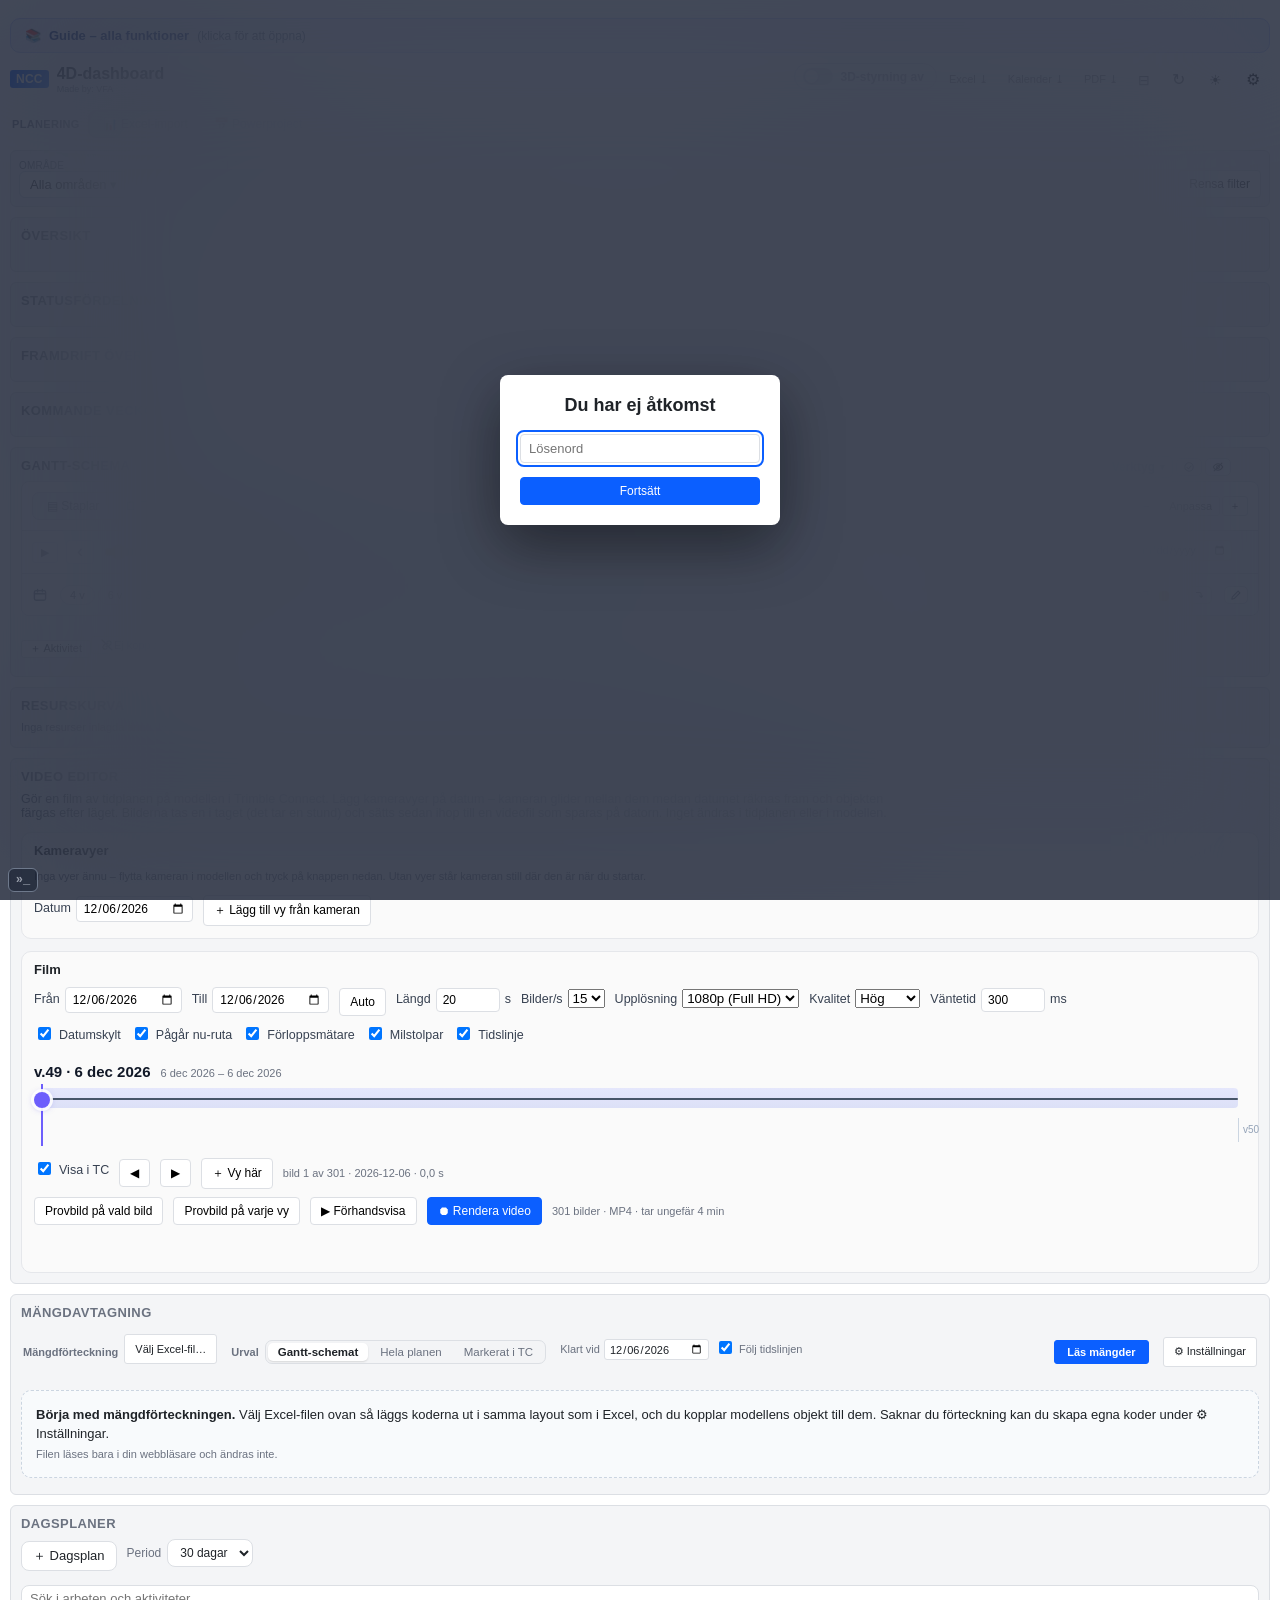
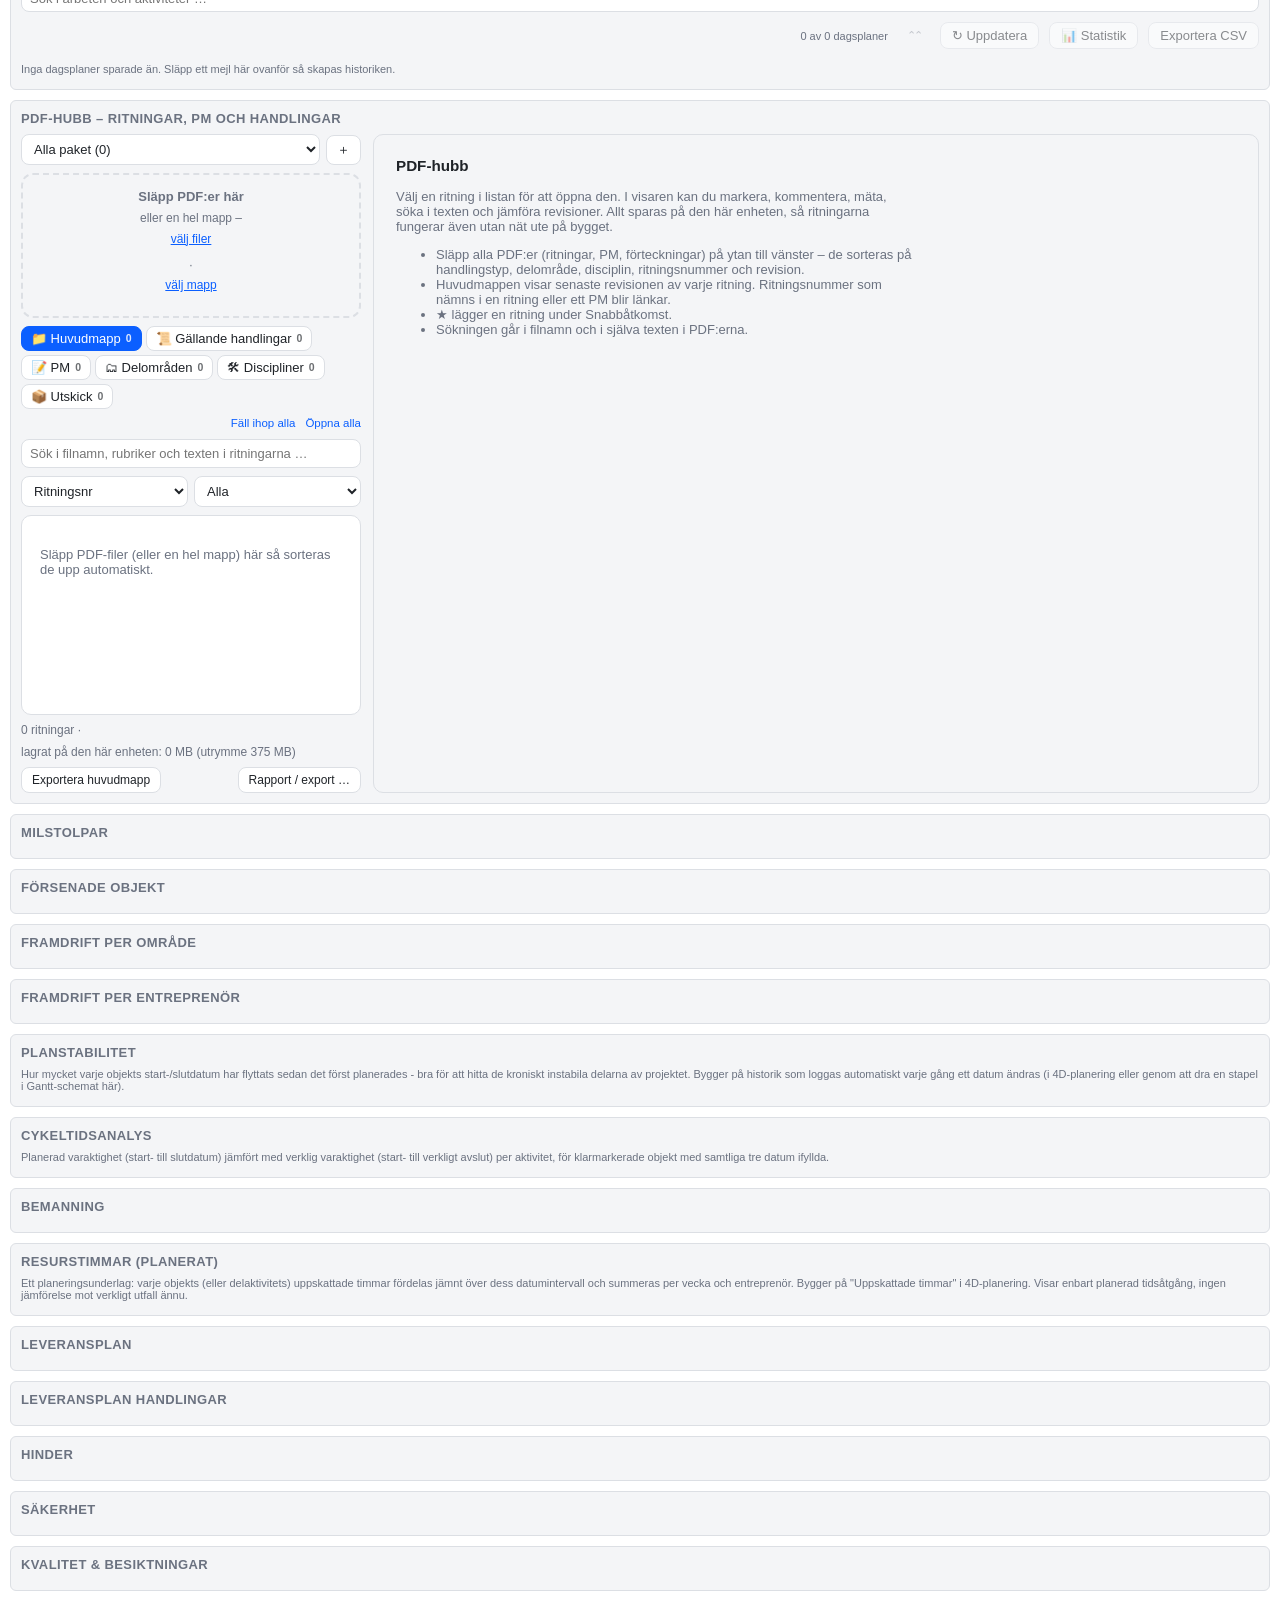
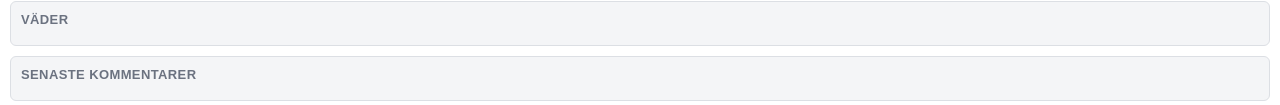
==== commit 1593c009: "Gantt/3D: läget 'Följ exakt framdrift' – Isolera/Visa kopplade färgas efter dagens status enligt fra" ====
--- a/docs/index.html
+++ b/docs/index.html
@@ -179,6 +179,7 @@
           <span class="gfs-grp">
           <button type="button" id="ganttTimeAuto" class="gantt-toolbar-btn gb-ico"  title="Hela spannet (auto)" aria-label="Hela spannet (auto)"><svg class="gp-svg" viewBox="0 0 20 20" width="17" height="17" fill="none" stroke="currentColor" stroke-width="1.7" stroke-linecap="round" stroke-linejoin="round" aria-hidden="true"><path d="M3 10h14M6 7l-3 3 3 3M14 7l3 3-3 3"/></svg></button>
           <button type="button" id="ganttScaleBtn" class="gantt-toolbar-btn gb-ico" aria-haspopup="true" title="Färgskala efter datum – objekten färgas från tidig till sen start (eller slut) mellan två färger du väljer" aria-label="Färgskala efter datum"><svg class="gp-svg" viewBox="0 0 20 20" width="17" height="17" fill="none" stroke="currentColor" stroke-width="1.7" stroke-linecap="round" stroke-linejoin="round" aria-hidden="true"><rect x="3" y="6" width="14" height="8" rx="2"/><path d="M7 6v8M11 6v8M15 6v8" opacity=".55"/></svg><span class=gb-caret>▾</span></button>
+          <button type="button" id="ganttExactBtn" class="gantt-toolbar-btn gb-ico" aria-pressed="false" title="Följ exakt framdrift – i Isolera och Visa kopplade färgas objekten efter dagens status enligt framdriften: 100 % eller Klar = grön, pågående, försenat och planerat får sina färger, oavsett datumen" aria-label="Följ exakt framdrift"><svg class="gp-svg" viewBox="0 0 20 20" width="17" height="17" fill="none" stroke="currentColor" stroke-width="1.7" stroke-linecap="round" stroke-linejoin="round" aria-hidden="true"><circle cx="10" cy="10" r="7"/><path d="M6.5 10.5l2.5 2.5 4.5-5"/></svg></button>
           <button type="button" id="ganttStrictBtn" class="gantt-toolbar-btn gb-ico" aria-pressed="false" title="Följ datum – färgen följer strikt start- och slutdatumen (planerad före start, pågående mellan, klar efter slut) och struntar i framdriften i procent" aria-label="Följ datum"><svg class="gp-svg" viewBox="0 0 20 20" width="17" height="17" fill="none" stroke="currentColor" stroke-width="1.7" stroke-linecap="round" stroke-linejoin="round" aria-hidden="true"><rect x="3" y="4.5" width="14" height="12" rx="2"/><path d="M3 8.5h14M7 3v3M13 3v3M7.5 12.5l2 2 3.5-3.5"/></svg></button>
           <div class="gantt-time-menu-wrap">
             <button type="button" id="ganttTimeMenuBtn" class="gantt-toolbar-btn gb-ico" aria-expanded="false" aria-haspopup="true" title="Färger & visning – färger, opacitet, Kommande, Pulsera och Markera pågående" aria-label="Färger & visning"><svg class="gp-svg" viewBox="0 0 20 20" width="17" height="17" fill="none" stroke="currentColor" stroke-width="1.7" stroke-linecap="round" stroke-linejoin="round" aria-hidden="true"><path d="M4 6h7M15 6h1M4 14h2M10 14h6"/><circle cx="13" cy="6" r="1.8"/><circle cx="8" cy="14" r="1.8"/></svg><span class=gb-caret>▾</span></button>
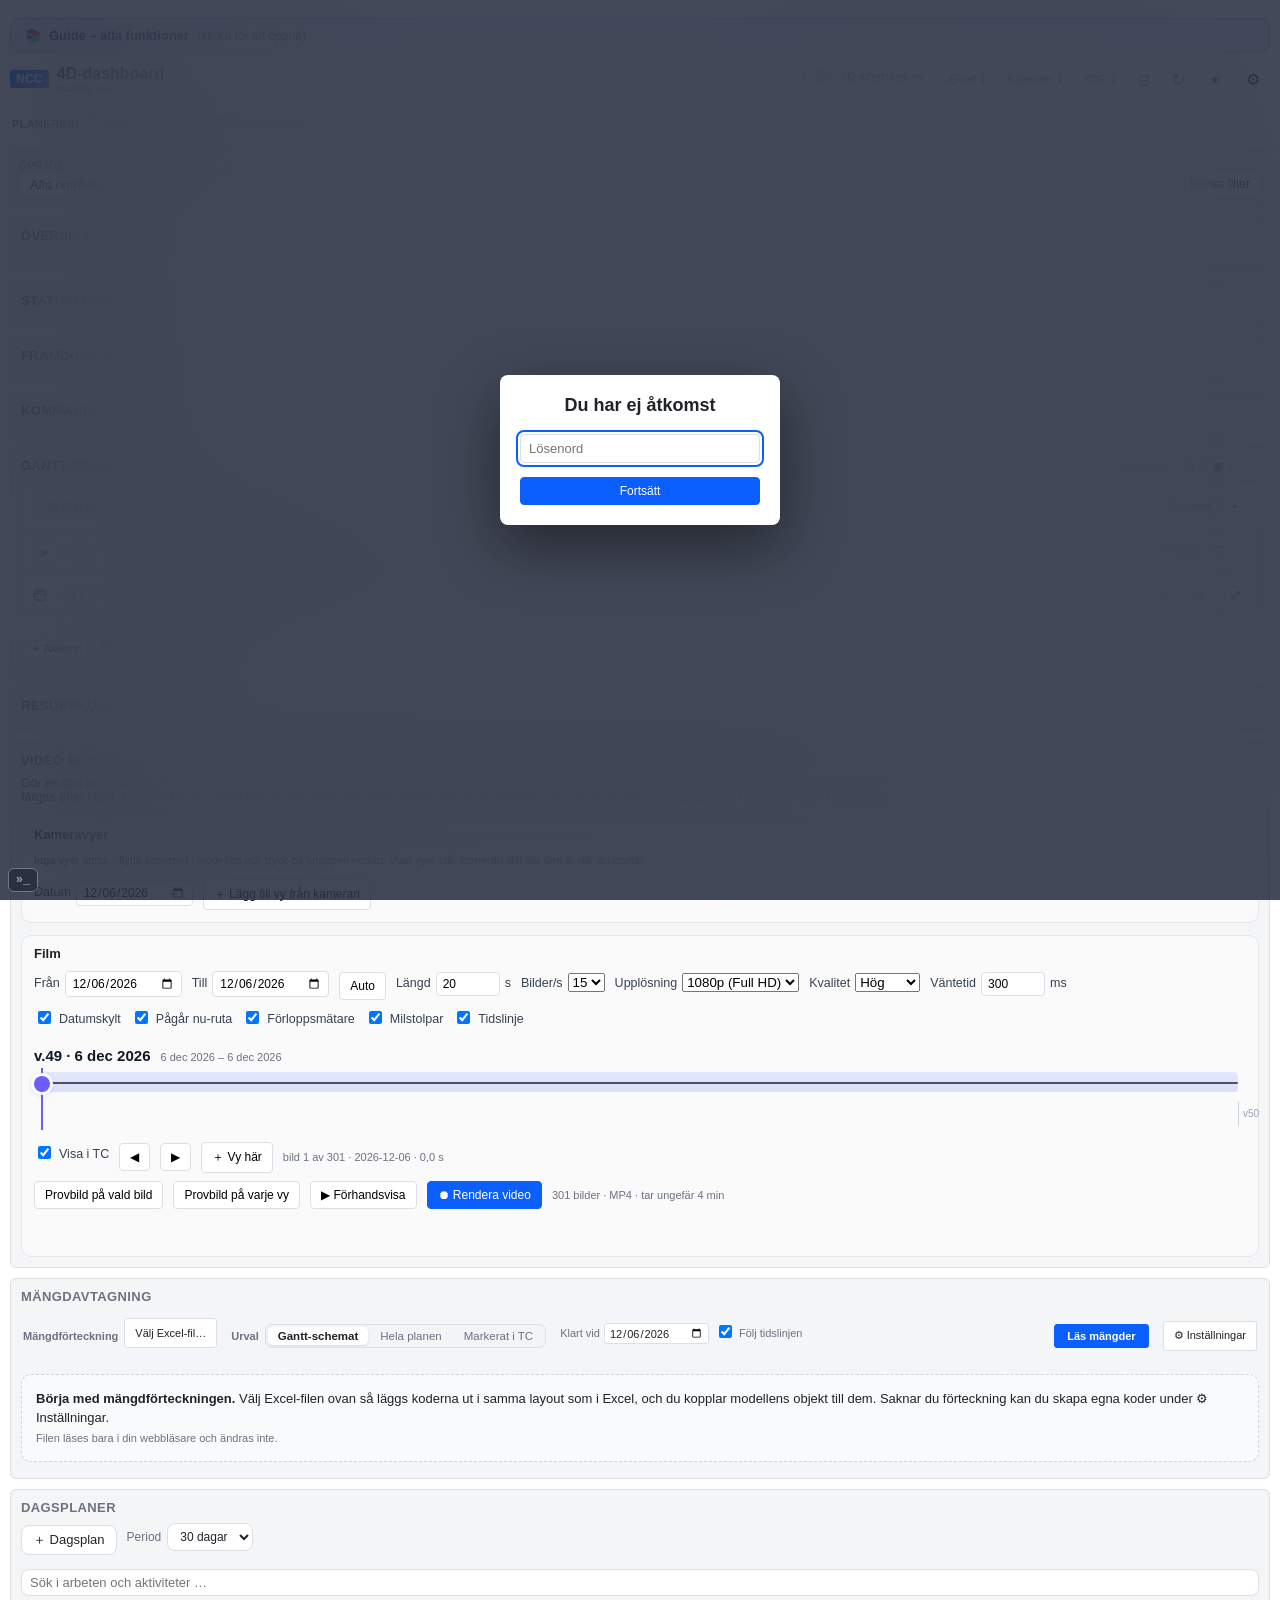
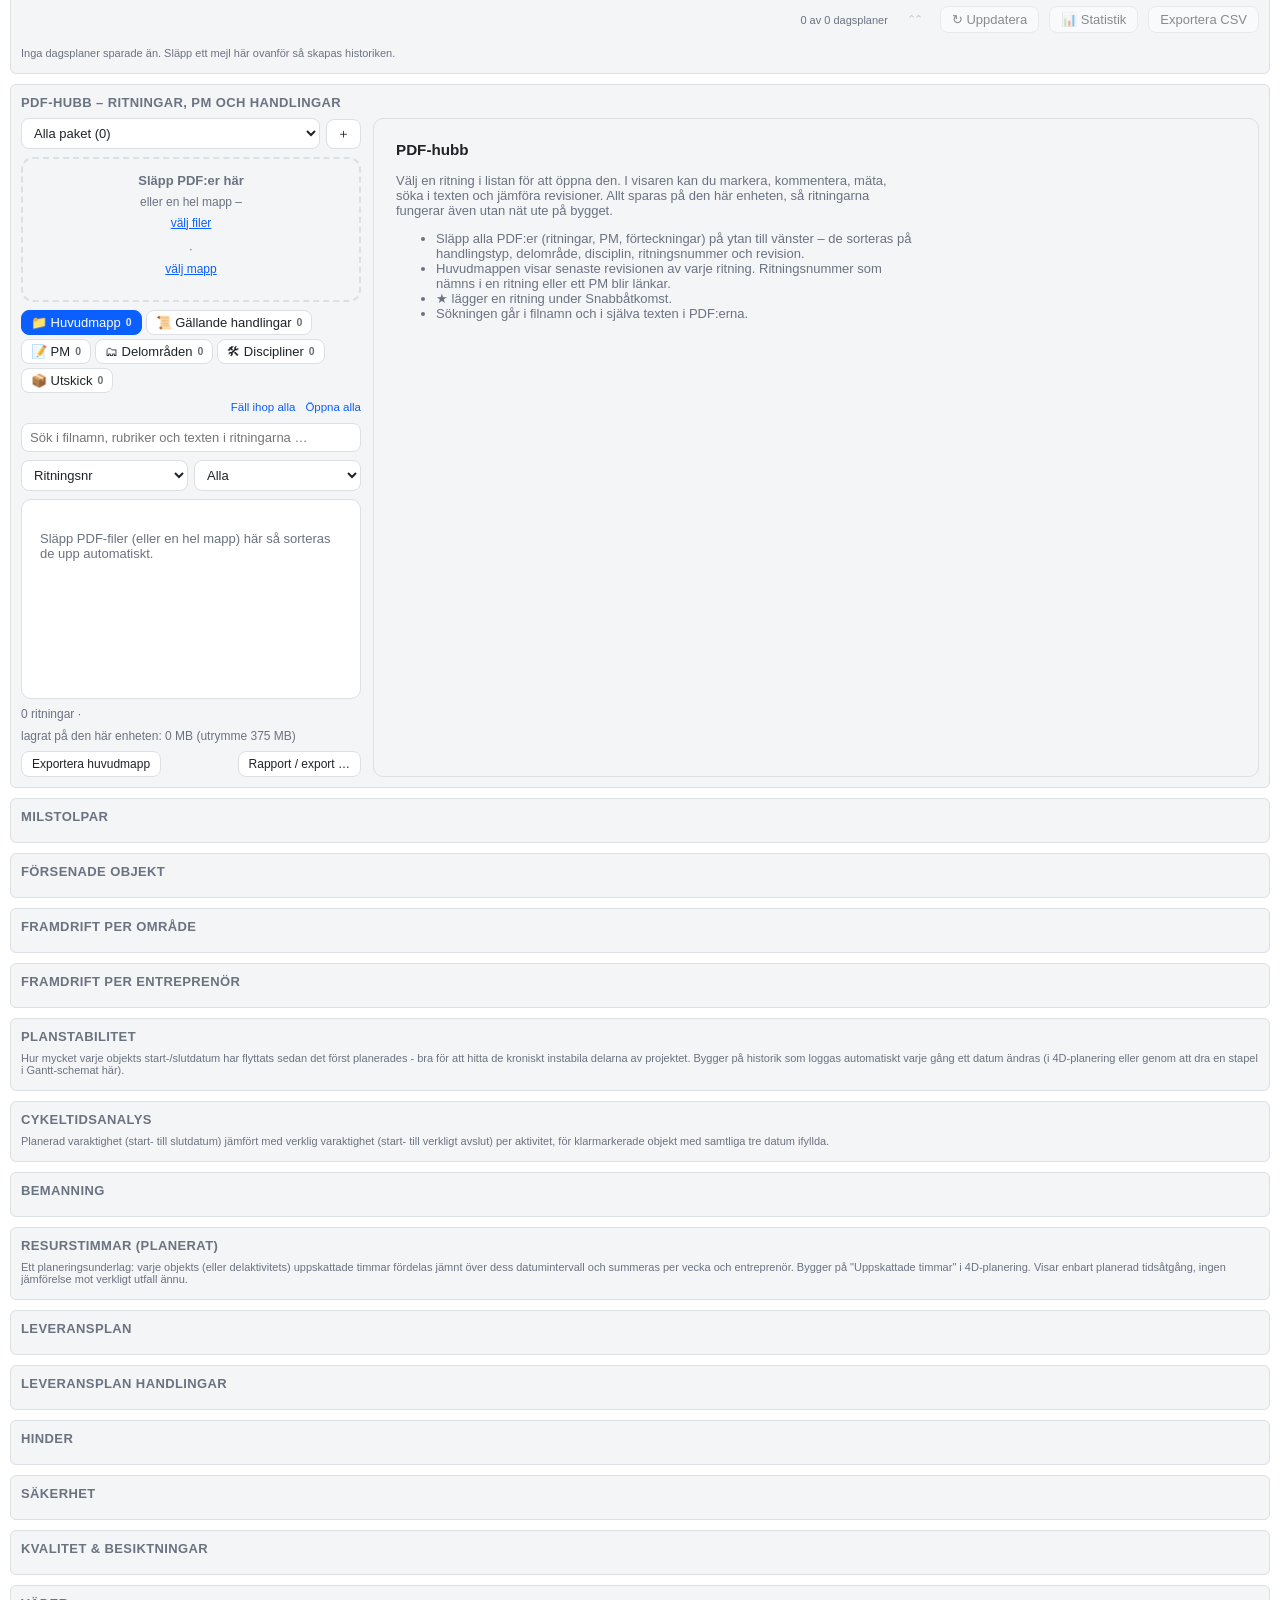
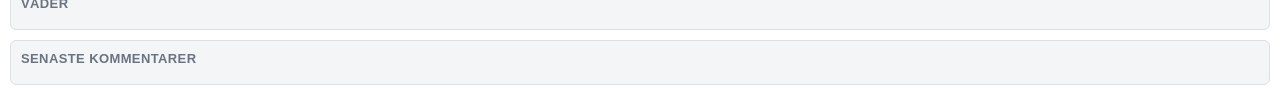
==== commit 6d870039: "Inbäddat Gantt-läge (?embed=gantt) för 3D-editorn: samma Gantt utan Trimble Connect, token och proje" ====
--- a/docs/index.html
+++ b/docs/index.html
@@ -530,5 +530,6 @@
   <script src="dayplan-history.js?v=20261030163050"></script>
   <script src="toolbar-dd.js?v=20261030163050"></script>
   <script src="console.js?v=20261030163050"></script>
+  <script src="embed.js"></script>
 </body>
 </html>
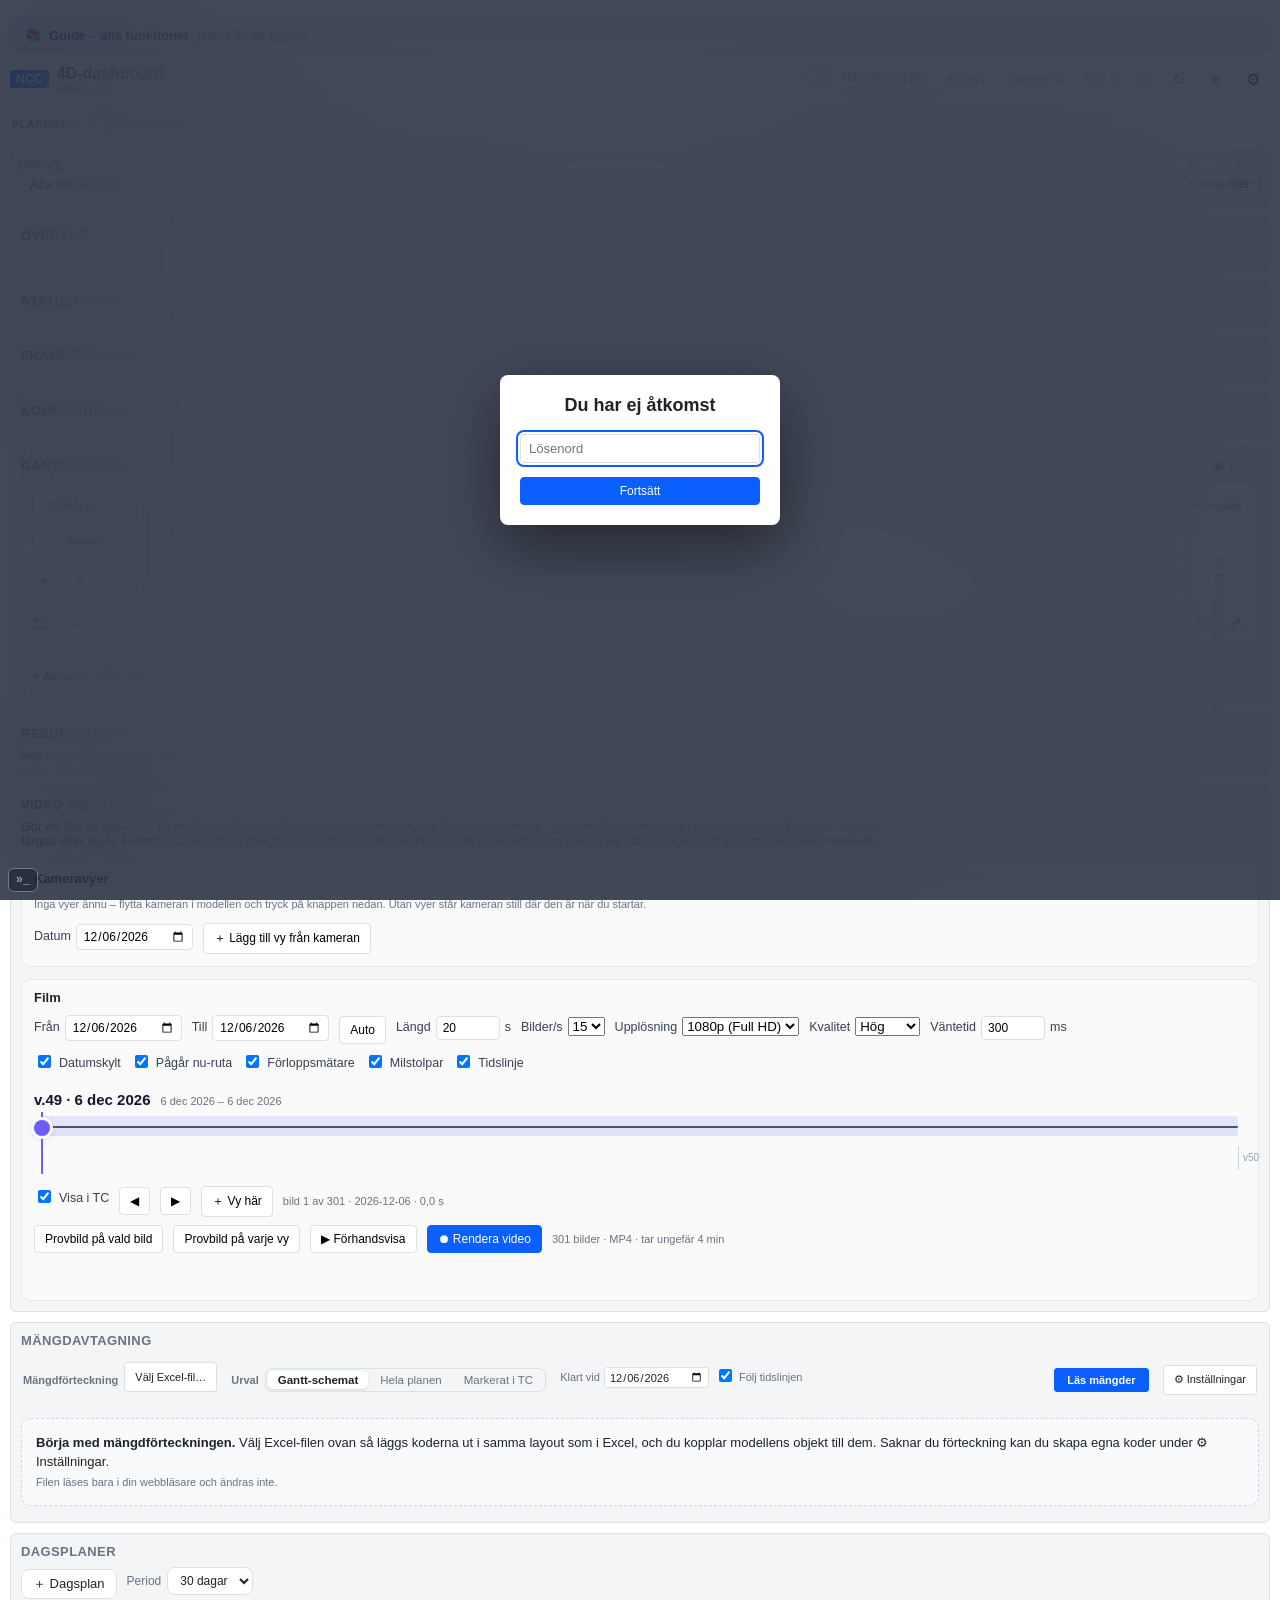
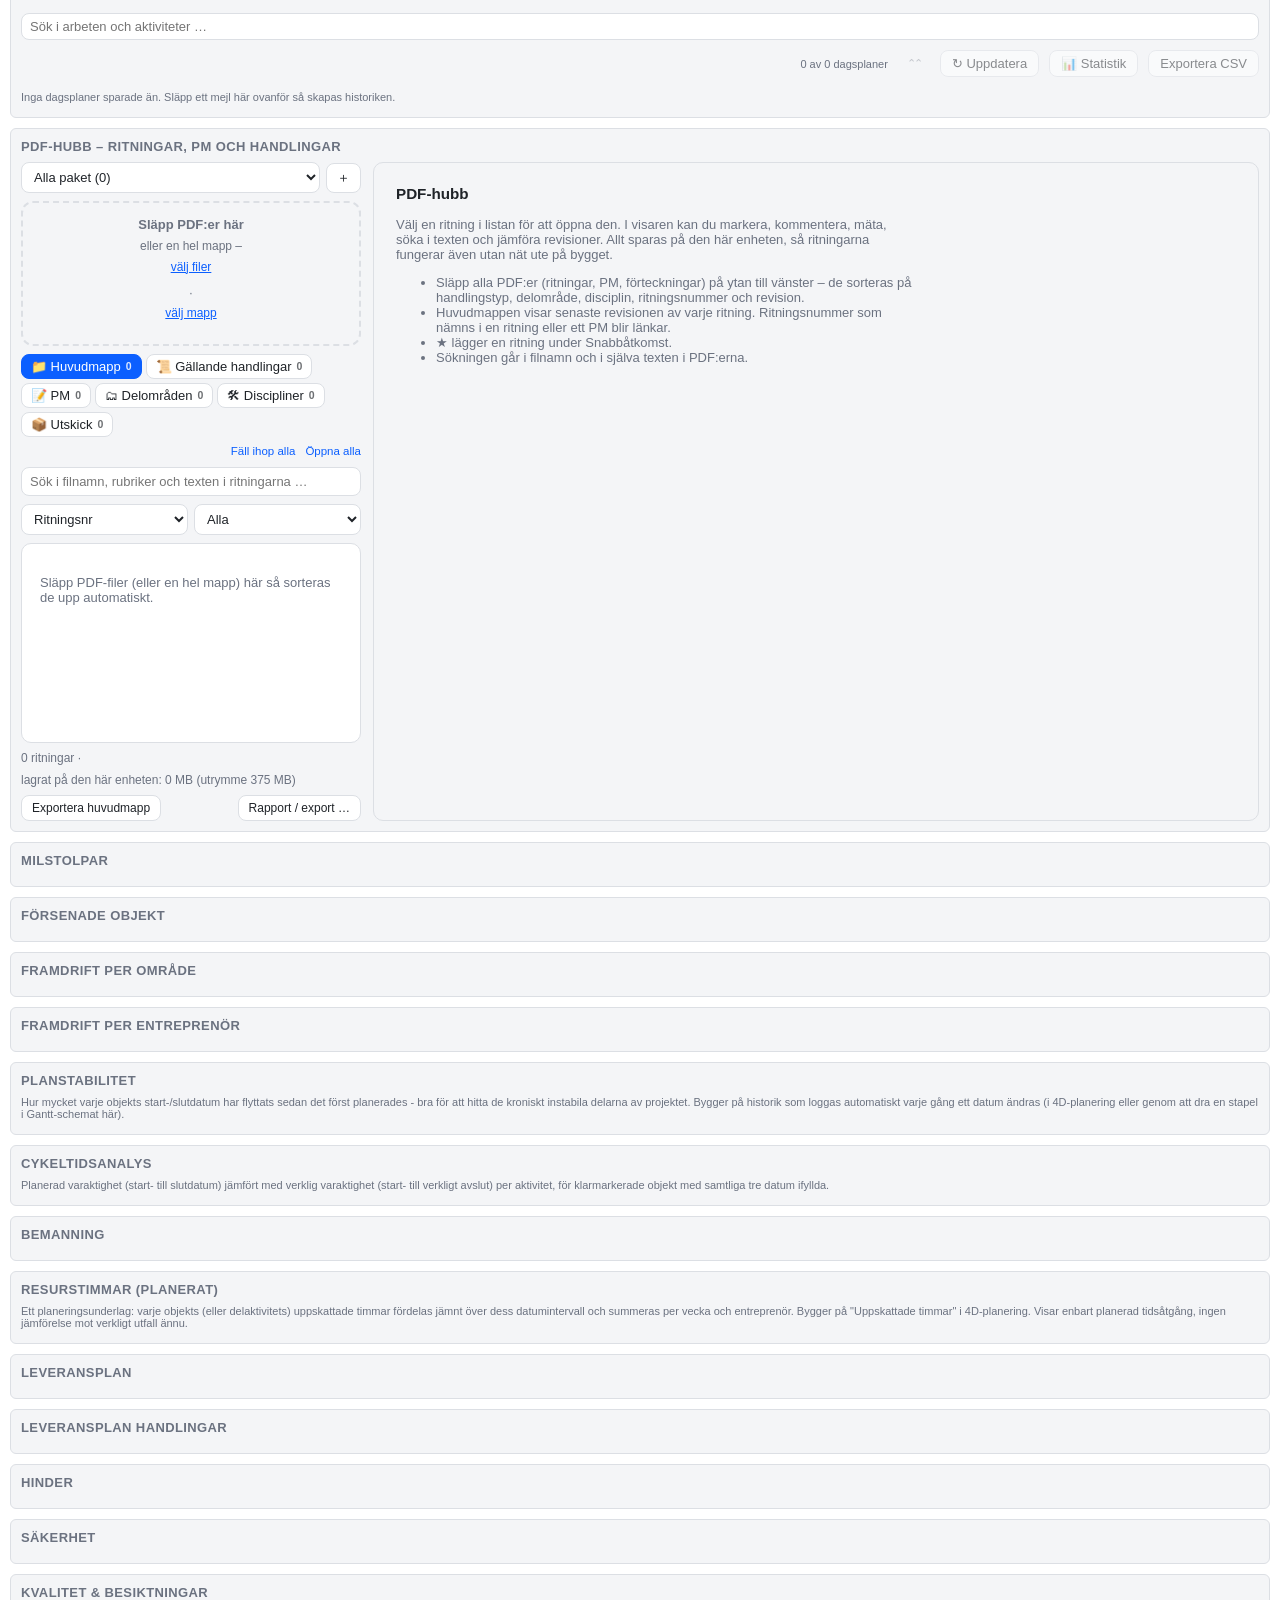
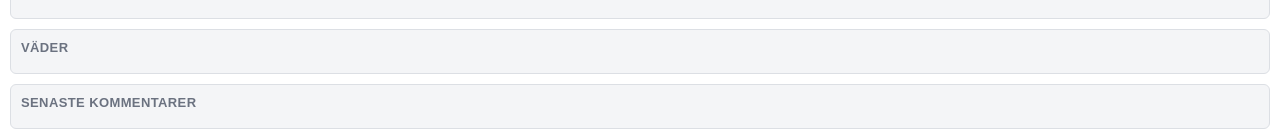
==== commit 78907b2d: "Gantt i eget fönster även från dashboarden i Trimble Connect: knappen ⧉ Eget fönster, värden styr mo" ====
--- a/docs/index.html
+++ b/docs/index.html
@@ -531,5 +531,6 @@
   <script src="toolbar-dd.js?v=20261030163050"></script>
   <script src="console.js?v=20261030163050"></script>
   <script src="embed.js"></script>
+  <script src="popout.js"></script>
 </body>
 </html>
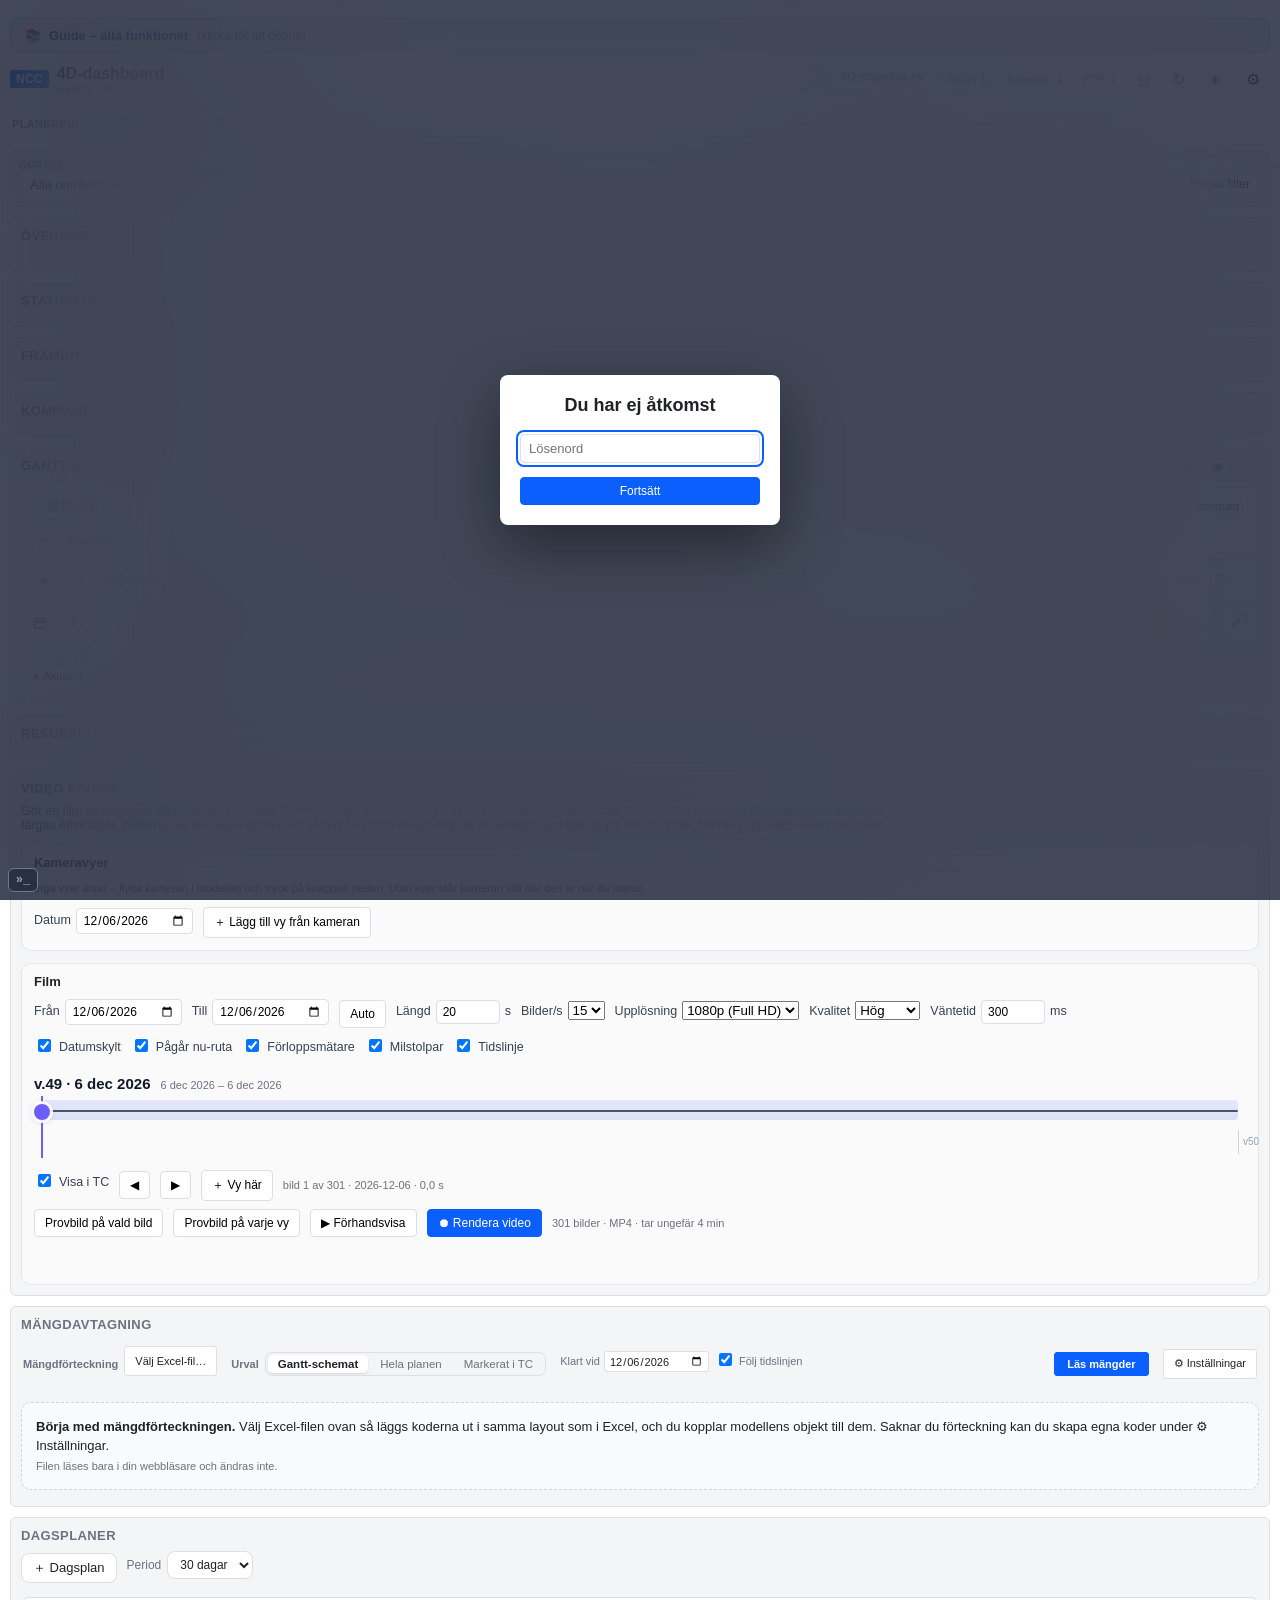
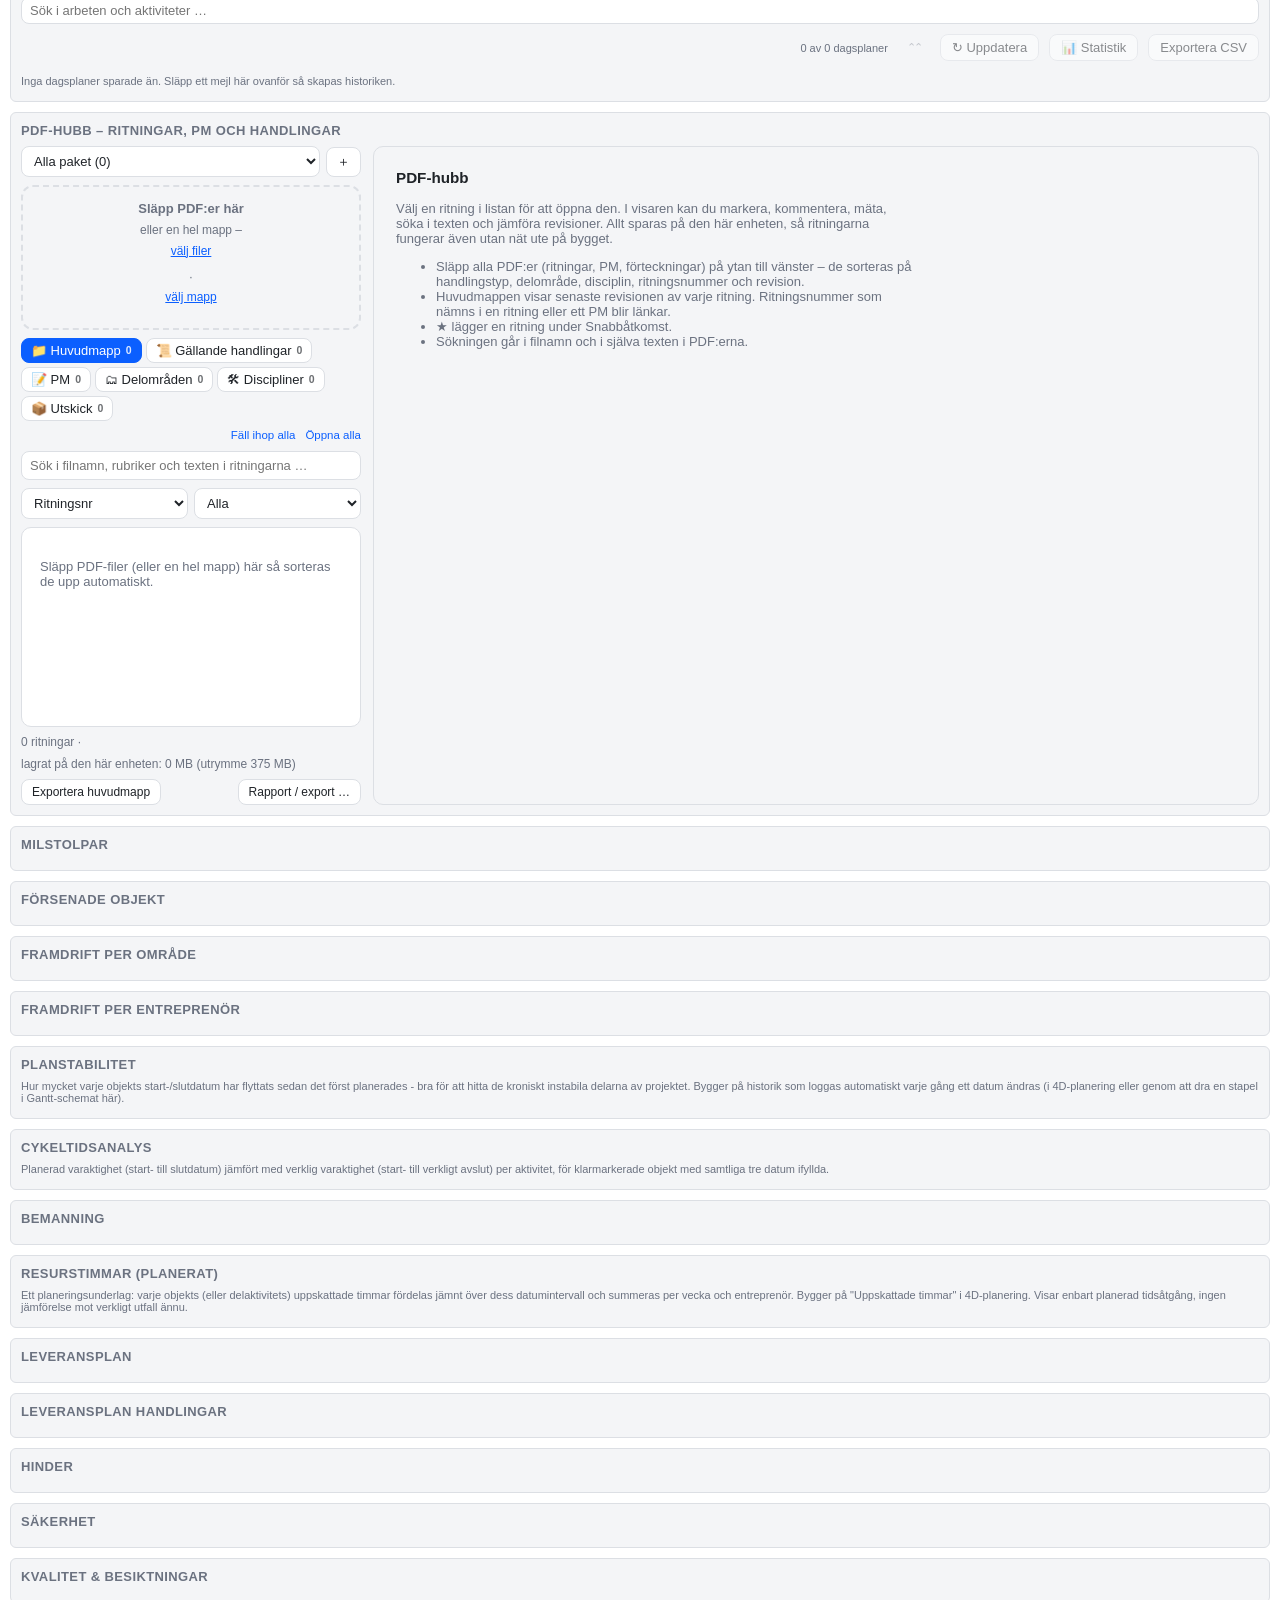
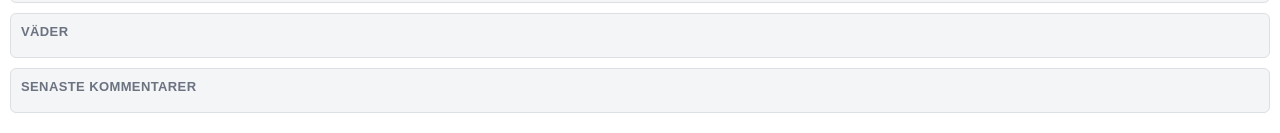
==== commit e2f5953c: "3D-styrningen: avstängd här stänger också av den i 4D-planering (modelOff på kanalen) Co-Authored-By" ====
--- a/docs/index.html
+++ b/docs/index.html
@@ -513,7 +513,7 @@
   <script src="montage-report.js?v=20261020192108"></script>
   <script src="montage-egenkontroll.js?v=20261030163050"></script>
   <script src="montage.js?v=20261030163050"></script>
-  <script src="model-guard.js?v=20261103090000"></script>
+  <script src="model-guard.js?v=20261117120000"></script>
   <script src="status-filter.js?v=20261030163050"></script>
   <script src="video-gfx.js?v=20261030163050"></script>
   <script src="video-editor.js?v=20261030163050"></script>
@@ -524,7 +524,7 @@
   <script src="quantities.js?v=20261030163050"></script>
   <script src="quantities-mf.js?v=20261030163050"></script>
   <script src="quantities-ui.js?v=20261030163050"></script>
-  <script src="planning-link.js?v=20261030163050"></script>
+  <script src="planning-link.js?v=20261117120000"></script>
   <script src="dayplan.js?v=20261030163050"></script>
   <script src="dayplan-stats.js?v=20261030163050"></script>
   <script src="dayplan-history.js?v=20261030163050"></script>
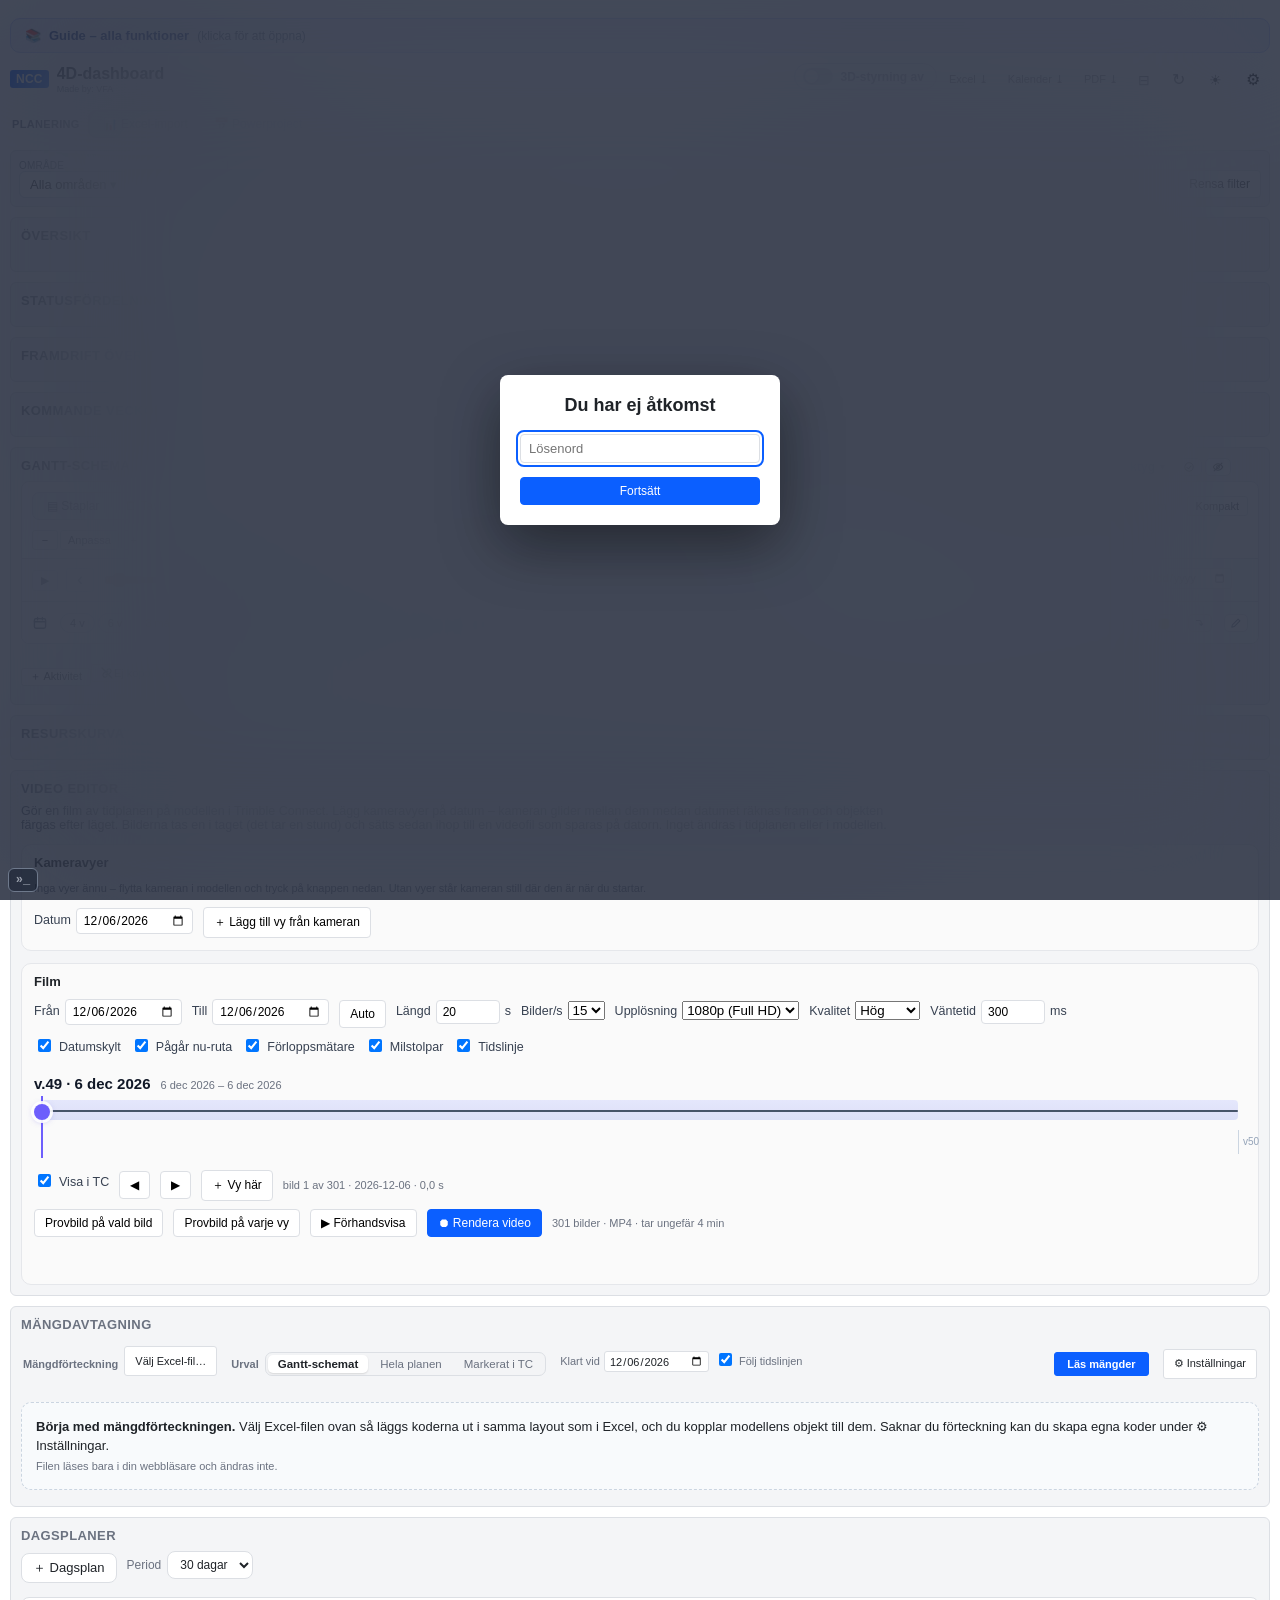
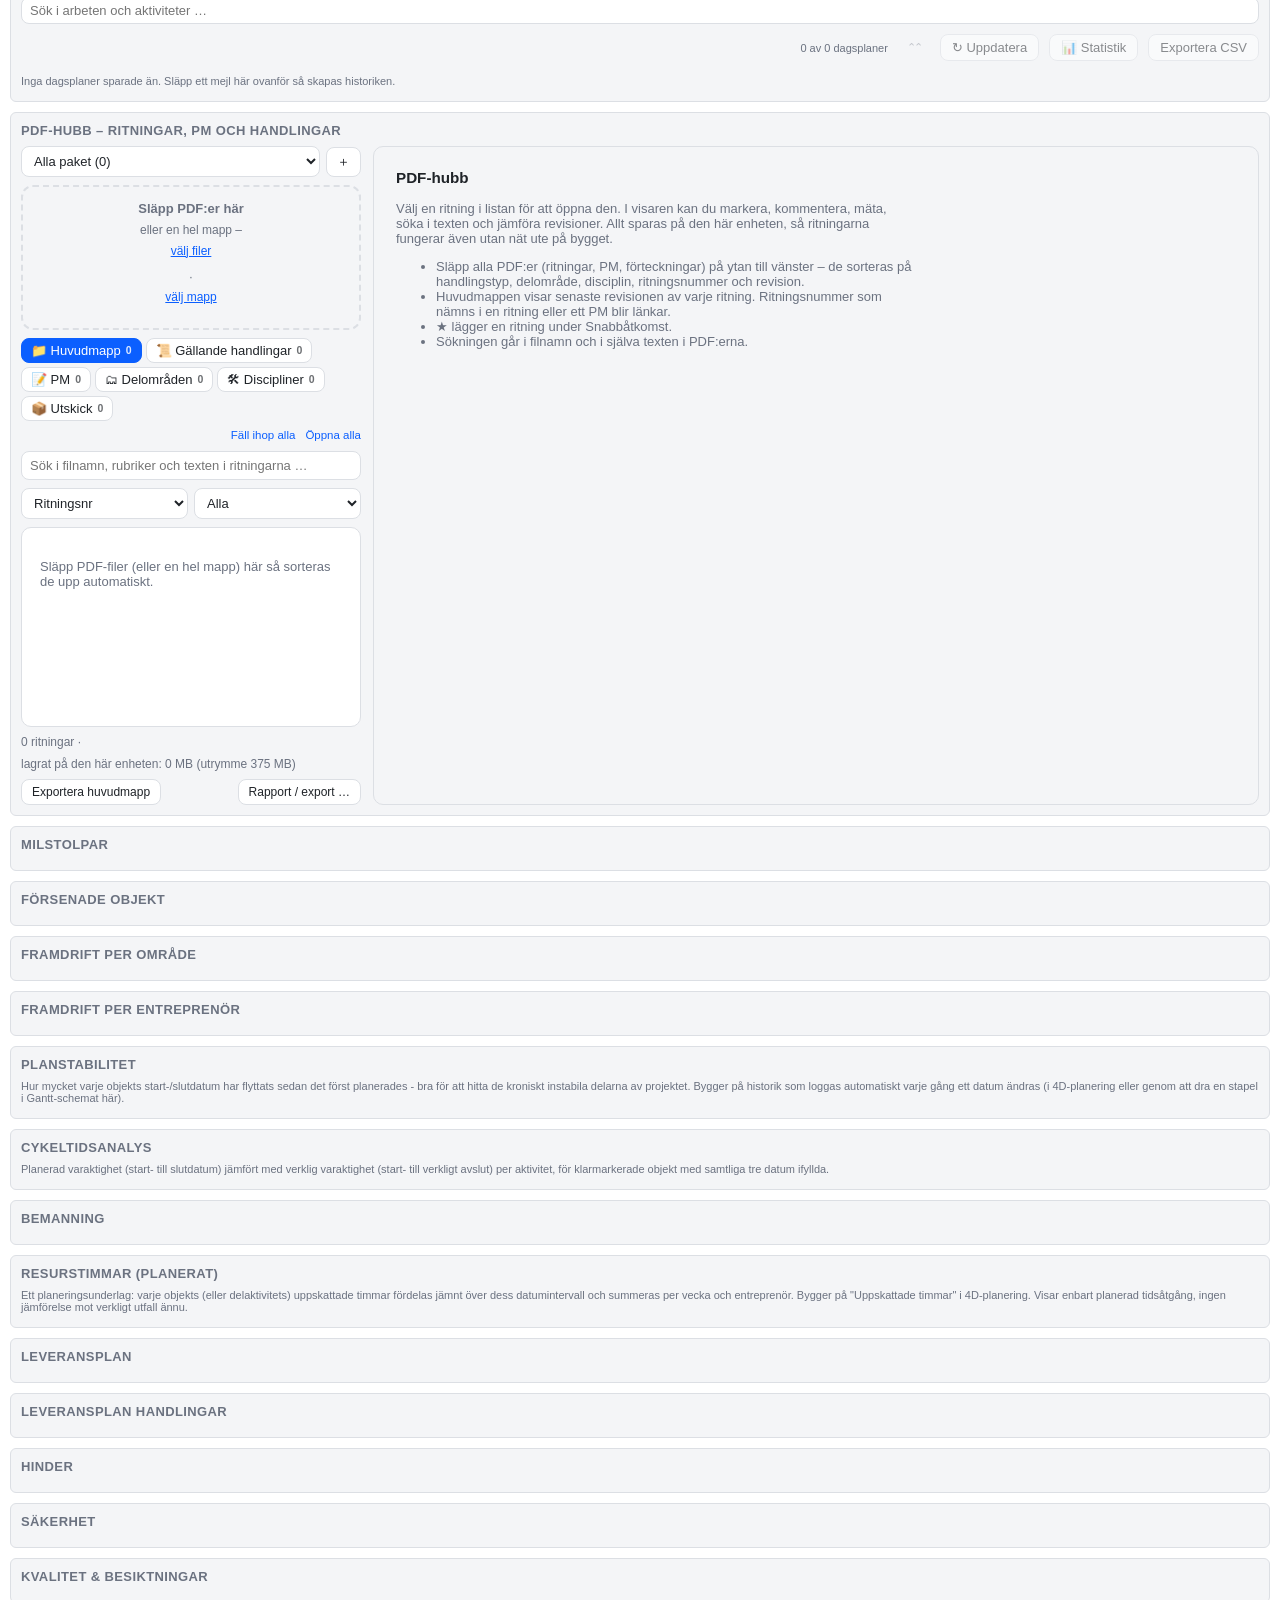
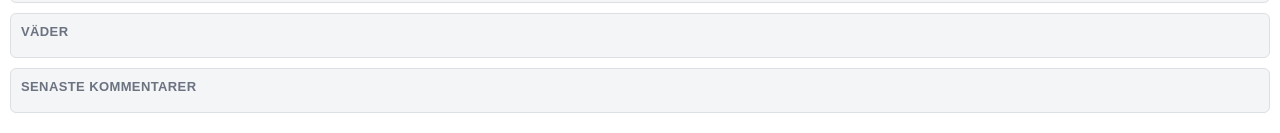
==== commit 1f5b5010: "Fotoredigeraren: enklare panel (vald bubbla och sparade vyer överst, sällan använda avsnitt hopfälld" ====
--- a/docs/index.html
+++ b/docs/index.html
@@ -13,7 +13,7 @@
 <meta name="apple-mobile-web-app-status-bar-style" content="default" />
 <meta name="theme-color" content="#0f2f73" />
 <link rel="apple-touch-icon" href="icon-180.png" />
-<link rel="stylesheet" href="style.css?v=20261030163050" />
+<link rel="stylesheet" href="style.css?v=20261120130944" />
 <script>
 /* Självläkning mot webbläsarens cache (Trimble Connect visar ibland en gammal index.html): jämför den inbyggda versionen med version.txt
    (hämtas alltid färsk) och laddar om en enda gång om de skiljer sig. */
@@ -495,6 +495,7 @@
   </div>
 
   <script src="github-storage.js"></script>
+  <script src="offline.js"></script>
   <script src="ui-dialog.js?v=20261030163050"></script>
   <script src="hist-merge.js?v=20261030163050"></script>
   <script src="app.js?v=20261030163050"></script>
@@ -502,9 +503,9 @@
   <script src="pp-export.js?v=20261030163050"></script>
   <script src="bubbles.js?v=20261030163050"></script>
   <script src="gantt-views.js?v=20261030163050"></script>
-  <script src="photo-bubbles.js?v=20261030163050"></script>
-  <script src="photo-bubbles-obj.js?v=20261030163050"></script>
-  <script src="photo-bubbles-qt.js?v=20261030163050"></script>
+  <script src="photo-bubbles.js?v=20261120130944"></script>
+  <script src="photo-bubbles-obj.js?v=20261120130944"></script>
+  <script src="photo-bubbles-qt.js?v=20261120130944"></script>
   <script src="ask-ai.js?v=20261030163050"></script>
   <script src="gantt-timeline.js?v=20261030163050"></script>
   <script src="theme.js?v=20261030163050"></script>
@@ -516,7 +517,7 @@
   <script src="model-guard.js?v=20261117120000"></script>
   <script src="status-filter.js?v=20261030163050"></script>
   <script src="video-gfx.js?v=20261030163050"></script>
-  <script src="video-editor.js?v=20261030163050"></script>
+  <script src="video-editor.js?v=20261120050151"></script>
   <script src="review.js?v=20261030163050"></script>
   <script src="review-viewer.js?v=20261030163050"></script>
   <script src="review-report.js?v=20261030163050"></script>
--- a/docs/style.css
+++ b/docs/style.css
@@ -3385,3 +3385,8 @@
 }
 /* Synlig fokusring vid tangentbordsnavigering (utan att störa musklick). */
 :is(button, select, input, textarea, a, [tabindex]):focus-visible { outline: 2px solid var(--accent); outline-offset: 2px; }
+.phb-ic { display: flex; gap: 4px; flex-wrap: wrap; } .phb-ic button { flex: 1 1 auto; min-width: 34px; }
+.phb-sec-sub { display: flex; flex-direction: column; gap: 6px; margin-top: 4px; padding-top: 6px; border-top: 1px dashed #e2e8f0; }
+.phb-sec button.on { background: #fef3c7; border-color: #f59e0b; }
+.phb-i { font-size: 11px; color: #64748b; cursor: help; margin-top: 2px; }
+.phb-side .phb-sel-sec { border: 1px solid #2563eb; border-radius: 8px; padding: 8px; background: rgba(37,99,235,.06); }
